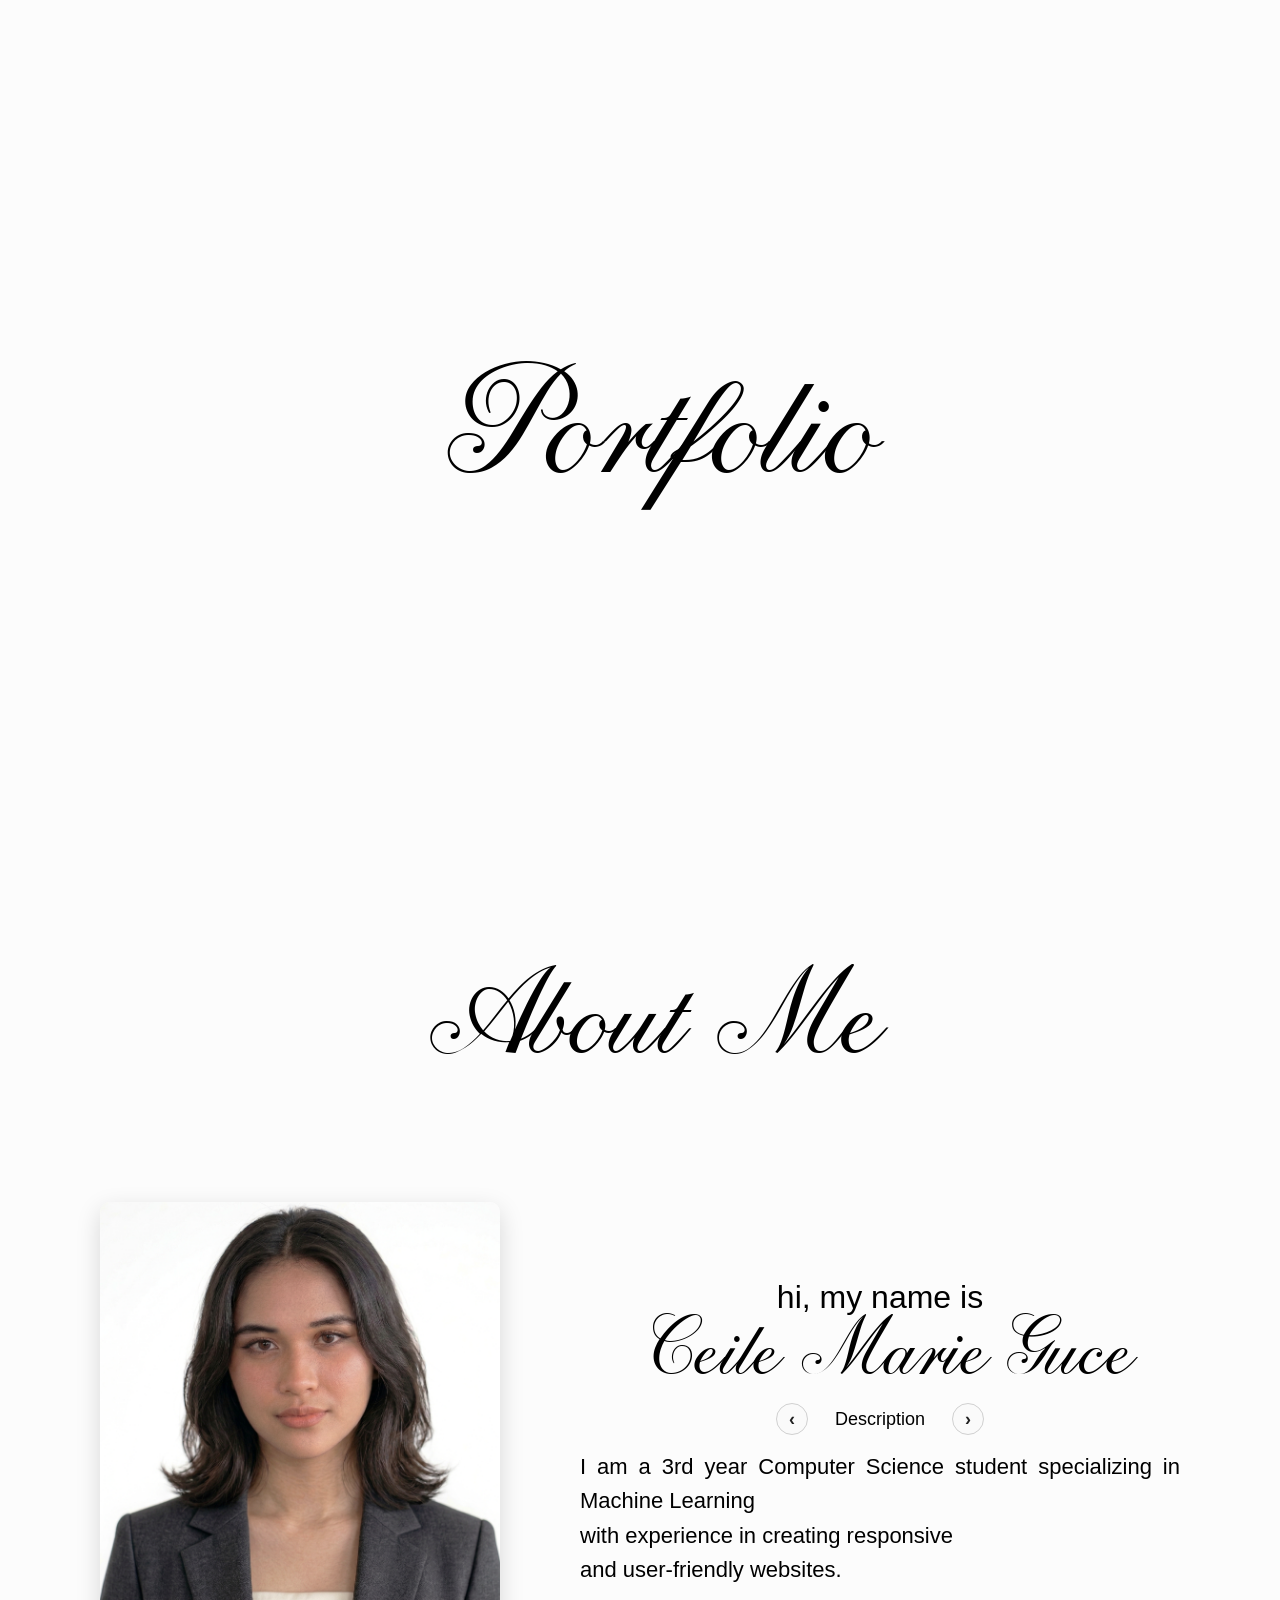
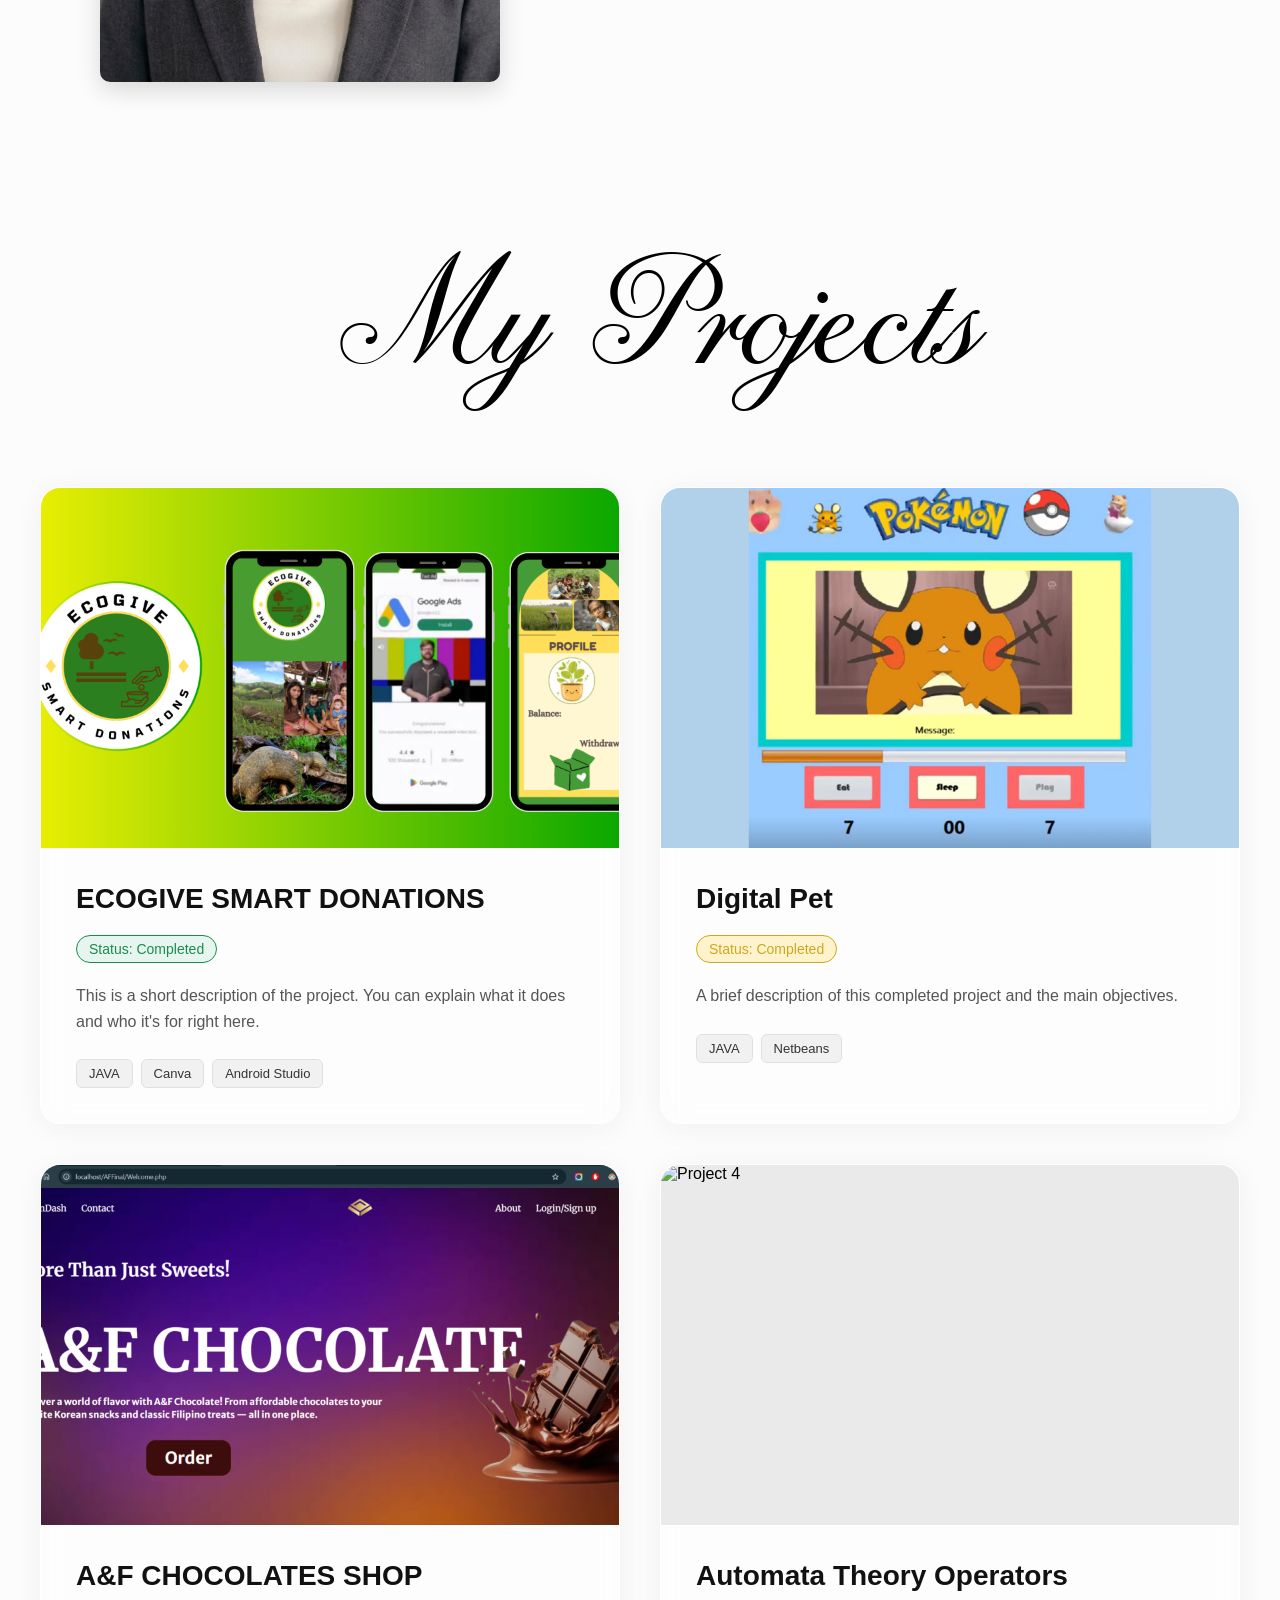
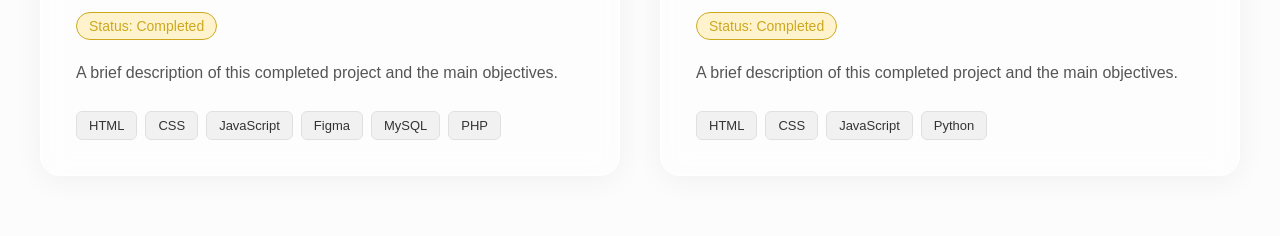
==== portfolio.html @ 6bc77422 "lots of updates" ====
<!DOCTYPE html>
<html lang="en">
<head>
  <meta charset="utf-8" />
  <meta name="viewport" content="width=device-width, initial-scale=1.0"/>
  <title>My Portfolio</title>
  <link rel="stylesheet" href="styles.css">
 <script src="script.js"></script>
</head>
<body>


<section id="introduction" class="introc">
    <h1 class="title">Portfolio</h1>
</section>

<section id="about" class="aboutc">
    <h2 class="boutme">About Me</h2>

    <div class="about-content">
        <div class="about-image">
            <img src="images/ceileg_formaltest.png" alt="Ceile Marie Guce" class="profile-photo">
        </div>
        <div class="about-text-content">
            <div class="name-intro">
                <p>hi, my name is</p>
                <span class="name">Ceile Marie Guce</span>
            </div>

            <div class="moreinfo compact-info">
                <div class="arrow-nav">
                    <button class="arrow-btn prev-btn" id="prev-btn" aria-label="Previous info">‹</button>
                    <span class="tab-name" id="tab-name">Description</span>
                    <button class="arrow-btn next-btn" id="next-btn" aria-label="Next info">›</button>
                </div>
                <div class="dynamic-content">
                    <p id="dynamic-info">I am a 3rd year Computer Science student specializing in Machine Learning<br>with experience in creating responsive<br>and user-friendly websites.</p>
                </div>
            </div>

            <div class="info-content-templates" hidden>
                <div id="description">I am a 3rd year Computer Science student specializing in Machine Learning<br>with experience in creating responsive<br>and user-friendly websites.</div>
                <div id="education">Bachelor of Science in Computer Science specialization in Machine Learning, National University-Lipa (2023-2027)</div>
                <div id="experience">Freelance Web Developer - Built a website for Capstone Project of Grade 12 students (PlastiScan).<br>Social Media Manager, CODECS (2024-2026).<br>BSCS Model, NULipa (2023).<br>Representative, GIP (2025-2026).</div>
                <div id="skills">
                    <div class="skills-container">
                        <div class="skill-item">
                            <img src="programming_logo/html.webp" alt="HTML5" class="skill-logo">
                            <p>HTML5</p>
                        </div>
                        <div class="skill-item">
                            <img src="programming_logo/css.png" alt="CSS3" class="skill-logo">
                            <p>CSS3</p>
                        </div>
                        <div class="skill-item">
                            <img src="programming_logo/javascript.webp" alt="JavaScript" class="skill-logo">
                            <p>JavaScript</p>
                        </div>
                        <div class="skill-item">
                            <img src="programming_logo/python.png" alt="Python" class="skill-logo">
                            <p>Python</p>
                        </div>
                        <div class="skill-item">
                            <img src="programming_logo/google colab.png" alt="Google Colab" class="skill-logo">
                            <p>Google Colab</p>
                        </div>
                        <div class="skill-item">
                            <img src="programming_logo/Figma.png" alt="Figma" class="skill-logo">
                            <p>Figma</p>
                        </div>
                        <div class="skill-item">
                            <img src="programming_logo/mysql.png" alt="SQL" class="skill-logo">
                            <p>SQL</p>
                        </div>
                    </div>
                </div>
                <div id="achievements">Leadership roles in student organizations and academic activities.<br>Selected as BSCS Model, National University Lipa (2023).<br>Contributed to multiple collaborative and client-facing projects.</div>
            </div>
        </div>
    </div>

</section>





<section id="csprj" class="projects">
  <h2 class="prj">My Projects</h2>
  
  <div class="projects-grid">
      <!-- Project 1 -->
      <div class="project-card">
          <div class="project-image-container">
              <!-- Change the src to your actual project image -->
              <img src="images/ecogive.png" alt="Project 1" class="project-img">
          </div>
          <div class="project-details">
              <h3 class="project-title">ECOGIVE SMART DONATIONS</h3>
              <span class="project-status completed">Status: Completed</span>
              <p class="project-desc">This is a short description of the project. You can explain what it does and who it's for right here.</p>
              
              <div class="project-tech">
                  <span class="tech-tag">JAVA</span>
                  <span class="tech-tag">Canva</span>
                  <span class="tech-tag">Android Studio</span>
              </div>
          </div>
      </div>

      <!-- Project 2 -->
      <div class="project-card">
          <div class="project-image-container">
              <img src="images/digitalpet.png" alt="Project 2" class="project-img">
          </div>
          <div class="project-details">
              <h3 class="project-title">Digital Pet</h3>
              <span class="project-status ongoing">Status: Completed</span>
              <p class="project-desc">A brief description of this completed project and the main objectives.</p>
              
              <div class="project-tech">
                  <span class="tech-tag">JAVA</span>
                  <span class="tech-tag">Netbeans</span>
              </div>
          </div>
      </div>

      <!-- Project 3-->
      <div class="project-card">
          <div class="project-image-container">
              <img src="images/a&f.png" alt="Project 3" class="project-img">
          </div>
          <div class="project-details">
              <h3 class="project-title">A&F CHOCOLATES SHOP</h3>
              <span class="project-status ongoing">Status: Completed</span>
              <p class="project-desc">A brief description of this completed project and the main objectives.</p>
              
              <div class="project-tech">
                  <span class="tech-tag">HTML</span>
                  <span class="tech-tag">CSS</span>
                  <span class="tech-tag">JavaScript</span>
                  <span class="tech-tag">Figma</span>
                  <span class="tech-tag">MySQL</span>
                  <span class="tech-tag">PHP</span>
              </div>
          </div>
      </div>

       <!-- Project 4-->
       <div class="project-card">
          <div class="project-image-container">
              <img src="images/automata.png" alt="Project 4" class="project-img">
          </div>
          <div class="project-details">
              <h3 class="project-title">Automata Theory Operators</h3>
              <span class="project-status ongoing">Status: Completed</span>
              <p class="project-desc">A brief description of this completed project and the main objectives.</p>
              
              <div class="project-tech">
                  <span class="tech-tag">HTML</span>
                  <span class="tech-tag">CSS</span>
                  <span class="tech-tag">JavaScript</span>
                  <span class="tech-tag">Python</span>
              </div>
          </div>
      </div>


  </div>
</section>

    




      
  
</body>
</html>
---- styles.css ----
@font-face {
  font-family: 'lt_perfume';
  src: url('./lt_perfume/LTPerfume-2.ttf');
}

@import url('https://fonts.googleapis.com/css2?family=Inter:wght@400;500;600;700&display=swap');

* {
  box-sizing: border-box;
}

body, html {
  overflow-x: hidden !important;
  margin: 0;
  padding: 0;
  font-family: 'Inter', sans-serif;
}

h1.title, .title {
  font-family: 'lt_perfume' !important;
  font-weight: lighter;
  font-size: 150px;
  text-align: center;
  padding: 20px 0;
  margin: 0;
  color: #000;
}

h2.boutme, .boutme {
  font-family: 'lt_perfume' !important;
  font-weight: lighter;
  font-size: 120px;
  text-align: center;
  margin: 0 0 30px 0;
  color: #000;
  width: 100%;
}

p {
  font-family: 'Inter', sans-serif;
  margin: 0;
  display: inline;
  line-height: 1;
  vertical-align: baseline;
}

.name-intro {
  display: flex;
  justify-content: center;
  align-items: center;
  gap: 10px;
  flex-wrap: wrap;
  margin-top: 0;
}

.name-intro p {
  font-size: 32px;
}

.center-name {
  display: flex;
  flex-direction: row;
  justify-content: center;
  align-items: center;
  gap: 15px;
  flex-wrap: wrap;
  width: 100%;
  margin-bottom: 40px;
  margin-top: 0;
  text-align: center;
}

.name {
  font-family: 'lt_perfume' !important;
  font-size: 80px;
  display: inline;
  margin: 0;
  line-height: 1;
  vertical-align: baseline;
}

.description {
  font-family: 'Inter', sans-serif;
  text-align: left;
  margin-top: 18px;
 
}

.description p {
  display: block;
  font-family: 'Inter', sans-serif;
  font-size: 22px;
  line-height: 1.55;
  margin: 0;
  text-align: justify;
}

.dynamic-content {
  margin-top: 15px;
  display: flex;
  justify-content: center;
}

.dynamic-content p, #dynamic-info {
  font-family: 'Inter', sans-serif;
  font-size: 22px !important;
  line-height: 1.55;
  margin: 0;
  color: #000;
  text-align: justify;
  max-width: 100%;
}

a, span {
  font-family: 'Inter', sans-serif;
}

.introc {
  background: #fcfcfc;
  width: 100%;
  min-height: 100vh;
  display: flex;
  align-items: center;
  justify-content: center;
}

.aboutc {
  background: #fcfcfc;
  width: 100%;
  min-height: 60vh;
  padding: 60px 20px;
  display: flex;
  flex-direction: column;
  align-items: center;
  justify-content: center;
}

.about-content {
  display: flex;
  gap: 80px; 
  align-items: center; /* Ensures the picture and the text are vertically centered relative to each other */
  width: 100%;
  max-width: 1200px;
  margin: 0 auto;
  justify-content: center;
  padding: 40px 30px;
  flex-wrap: wrap; /* Allows wrapping on smaller screens so it doesn't force a giant zoom */
}

.about-text-content {
  flex: 1;
  max-width: 600px;
  display: flex;
  flex-direction: column;
  justify-content: center;
}

.about-image {
  flex: 0 0 auto;
}

.profile-photo {
  width: 400px;
  height: 480px;
  border-radius: 10px;
  object-fit: cover;
  box-shadow: 0 8px 25px rgba(0, 0, 0, 0.15);
  margin-top: 20px; /* Adjust spacing to keep it balanced */
}

.projects {
  background: #fcfcfc;
  width: 100%;
  min-height: 60vh;
  padding: 60px 40px;
  display: flex;
  flex-direction: column;
  align-items: center;
  justify-content: flex-start;
}

.prj {
  font-family: 'lt_perfume' !important;
  font-weight: lighter;
  font-size: 150px; /* Scaled down the giant title */
  text-align: center; /* keep headings consistent across sections */
  margin: 0 0 50px 0;
  color: #000;
  width: 100%;
}


/* Projects Grid and Cards */
.projects-grid {
  display: flex;
  flex-wrap: wrap;
  gap: 40px;
  justify-content: center;
  width: 100%;
  max-width: 1400px; /* Made the parent container wider */
}

.project-card {
  background: rgba(255, 255, 255, 0.4);
  backdrop-filter: blur(14px);
  -webkit-backdrop-filter: blur(14px);
  border: 1px solid rgba(255, 255, 255, 0.7);
  box-shadow: 0 4px 30px rgba(0, 0, 0, 0.05);
  border-radius: 20px;
  width: calc(50% - 20px);
  min-width: 450px; /* Forces cards to be significantly wide */
  display: flex;
  flex-direction: column;
  overflow: hidden;
  transition: transform 0.3s ease, box-shadow 0.3s ease;
}

.project-card:hover {
  transform: translateY(-5px);
  box-shadow: 0 10px 40px rgba(0, 0, 0, 0.1);
}

.project-image-container {
  width: 100%;
  height: 360px; /* Made the picture height significantly taller */
  background: #eaeaea; /* fallback color if no image */
  overflow: hidden;
}

.project-img {
  width: 100%;
  height: 100%;
  object-fit: cover;
  transition: transform 0.4s ease;
}

.project-card:hover .project-img {
  transform: scale(1.05);
}

.project-details {
  padding: 35px 35px; /* Added more padding to make the bottom half larger too */
  display: flex;
  flex-direction: column;
  gap: 20px; /* Increased the gap so content isn't squished */
}

.project-title {
  font-family: 'Inter', sans-serif;
  font-size: 28px;
  font-weight: 600;
  margin: 0;
  color: #111;
}

.project-status {
  font-family: 'Inter', sans-serif;
  font-size: 14px;
  font-weight: 500;
  padding: 5px 12px;
  border-radius: 20px;
  display: inline-block;
  width: max-content;
}

.project-status.completed {
  background-color: #e6f6ee;
  color: #1b8a4f;
  border: 1px solid #1b8a4f;
}

.project-status.ongoing {
  background-color: #fff3cd;
  color: #cda81f;
  border: 1px solid #cda81f;
}

.project-desc {
  font-family: 'Inter', sans-serif;
  font-size: 16px;
  line-height: 1.6;
  color: #555;
  margin: 0;
  text-align: left;
}

.project-tech {
  display: flex;
  flex-wrap: wrap;
  gap: 8px;
  margin-top: 5px;
}

.tech-tag {
  background: #f1f1f1;
  color: #333;
  font-family: 'Inter', sans-serif;
  font-size: 13px;
  padding: 6px 12px;
  border-radius: 6px;
  border: 1px solid #e0e0e0;
}

.moreinfo {
  font-family: 'Inter', sans-serif;
  width: 100%;
  padding: 60px 40px;
  background: #fcfcfc;
  display: block;
}

.compact-info {
  width: 100%;
  max-width: 100%;
  margin: 0;
  padding: 0;
  order: 1;
}

.info-buttons {
  display: none;
}

.arrow-nav {
  display: flex;
  align-items: center;
  justify-content: center;
  gap: 16px;
  margin-bottom: 15px;
  margin-top: 0;
}

.arrow-btn {
  width: 32px;
  height: 32px;
  border-radius: 50%;
  border: 1px solid #d0d0d0;
  background: #fafafa;
  color: #222;
  font-family: 'Inter', sans-serif;
  font-size: 18px;
  font-weight: 600;
  cursor: pointer;
  transition: all 0.2s ease;
  display: flex;
  align-items: center;
  justify-content: center;
}

.arrow-btn:hover {
  background: #f2f2f2;
  border-color: #999;
}

.arrow-btn.prev-btn {
  margin-right: 6px;
}

.arrow-btn.next-btn {
  margin-left: 6px;
}

.tab-name {
  font-family: 'Inter', sans-serif;
  font-size: 18px;
  color: #000;
  font-weight: 400;
  text-transform: capitalize;
  min-width: 100px;
  text-align: center;
}

.info-btn {
  display: none;
}

.info-panels {
  min-height: 0;
}

.info-panel {
  display: none;
}

.info-panel.active {
  display: block;
}

.info-panel p {
  display: none;
}

.moreinfo h4 {
  font-family: 'lt_perfume' !important;
  font-size: 80px;
  font-weight: lighter;
  color: #000;
  margin: 30px 0 15px 0;
}

.moreinfo p {
  font-family: 'Inter', sans-serif;
  font-size: 18px;
  color: #000;
  line-height: 1.6;
  margin: 10px 0;
  text-align: center;
}

.skills-container {
  display: flex;
  flex-direction: row;
  flex-wrap: wrap;
  gap: 20px;
  margin: 15px 0;
  align-items: center;
  justify-content: center;
}

.skill-item {
  display: flex;
  flex-direction: column;
  align-items: center;
  text-align: center;
  padding: 12px 10px;
  background: transparent;
  border-radius: 12px;
  transition: all 0.3s ease;
  flex-shrink: 0;
  min-width: 90px;
}

.skill-item:hover {
  transform: scale(1.1);
}

.skill-logo {
  width: 60px;
  height: 60px;
  object-fit: contain;
  margin-bottom: 6px;
  filter: drop-shadow(0 2px 4px rgba(0, 0, 0, 0.1));
}

.skill-item p {
  font-family: 'Inter', sans-serif;
  font-size: 12px;
  color: #333;
  margin: 0;
  font-weight: 500;
}

.experience-container {
  display: flex;
  flex-direction: column;
  gap: 20px;
  margin: 30px 0 60px 0;
}

.experience-item {
  padding: 20px;
  background: #FAFAFA;
  border-left: 4px solid #333;
  border-radius: 4px;
  transition: all 0.3s ease;
}

.experience-item:hover {
  box-shadow: 0 4px 12px rgba(0, 0, 0, 0.1);
  transform: translateX(5px);
}

.experience-item p {
  font-family: 'Inter', sans-serif;
  font-size: 16px;
  color: #333;
  margin: 5px 0;
  line-height: 1.5;
}

.experience-item p:first-child {
  font-weight: 600;
  font-size: 18px;
  margin-bottom: 5px;
}

.experience-item p:last-child {
  font-size: 14px;
  color: #666;
}

@media (max-width: 1024px) {
  .about-content {
    gap: 60px;
    padding-left: 0;
    justify-content: center;
  }

  .profile-photo {
    width: 320px;
    height: 390px;
    transform: none;
  }
}

@media (max-width: 768px) {
  .about-content {
    flex-direction: column;
    align-items: center;
    text-align: center;
  }

  .name-intro {
    justify-content: center;
  }

  .info-buttons {
    justify-content: center;
  }

  .description {
    text-align: center;
  }

  .compact-info {
    margin-top: 28px;
    max-width: 100%;
  }

  .info-btn {
    font-size: 12px;
    padding: 6px 12px;
  }
}
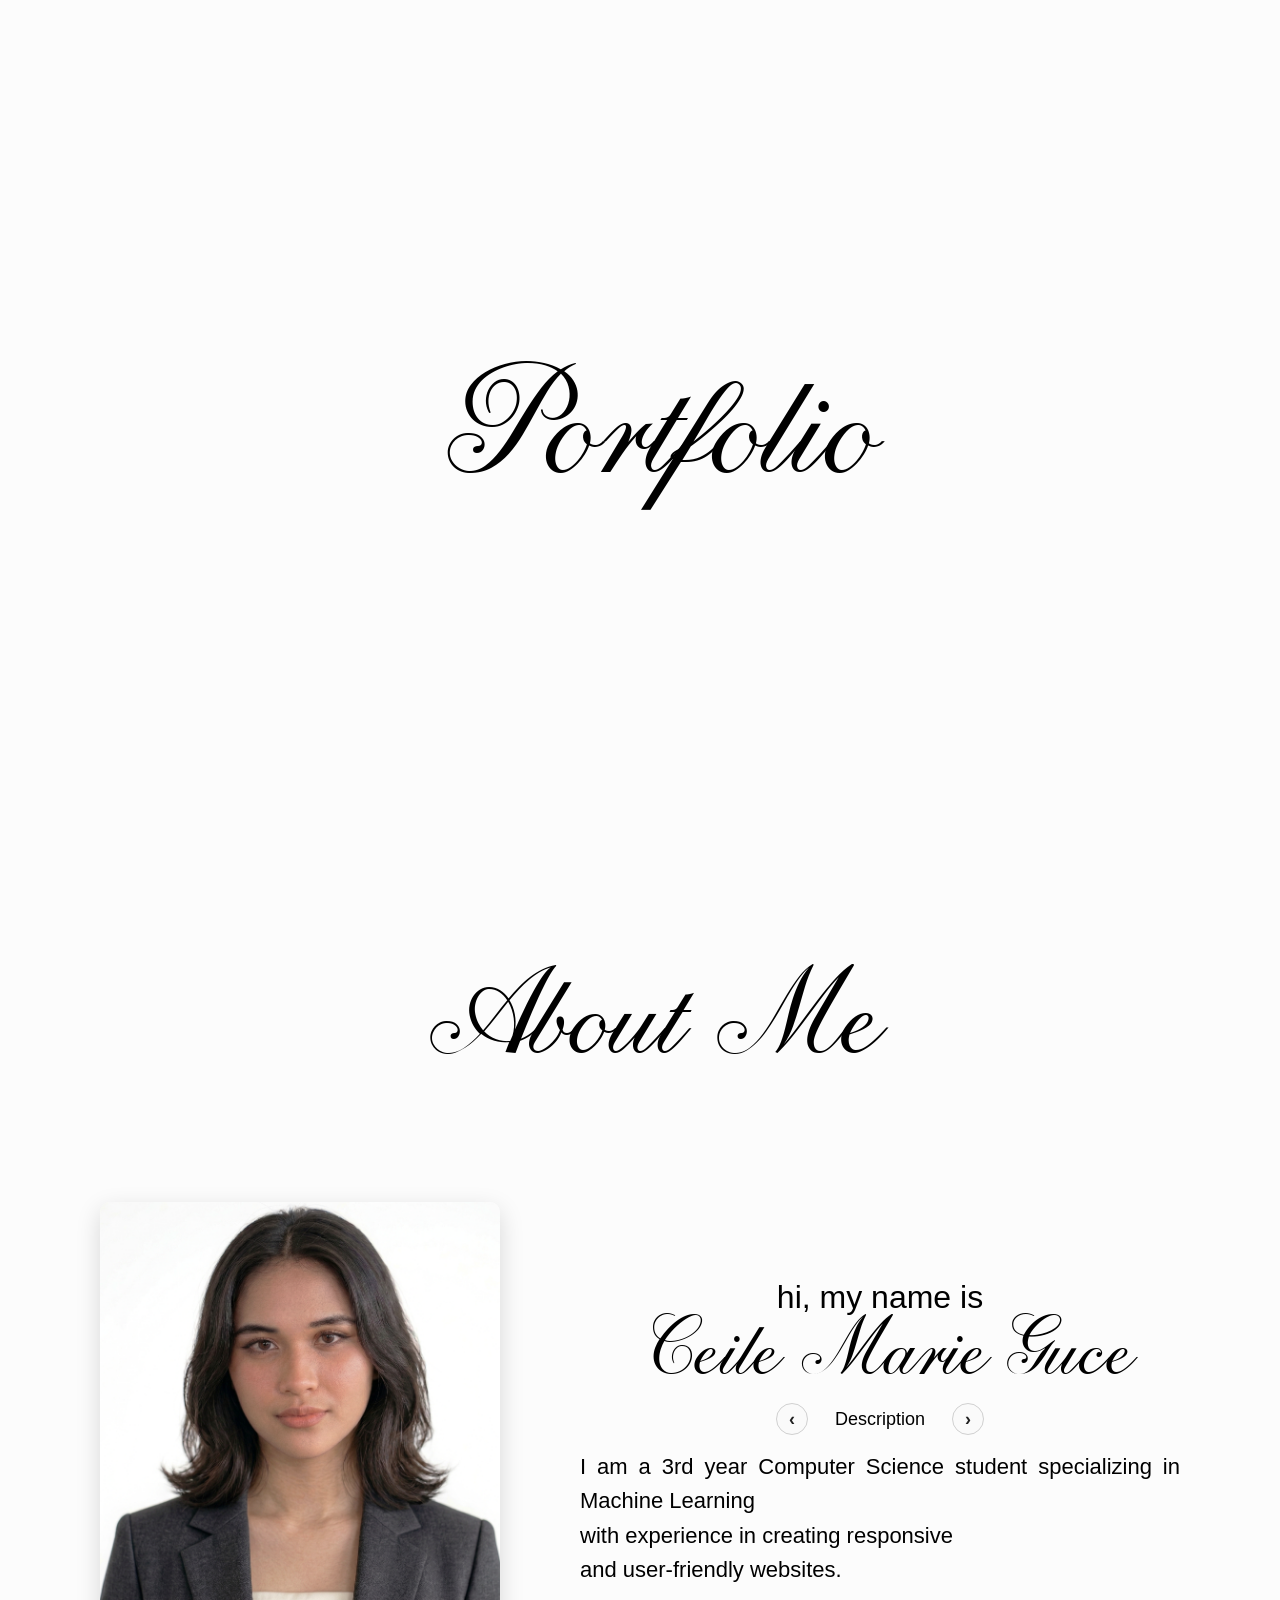
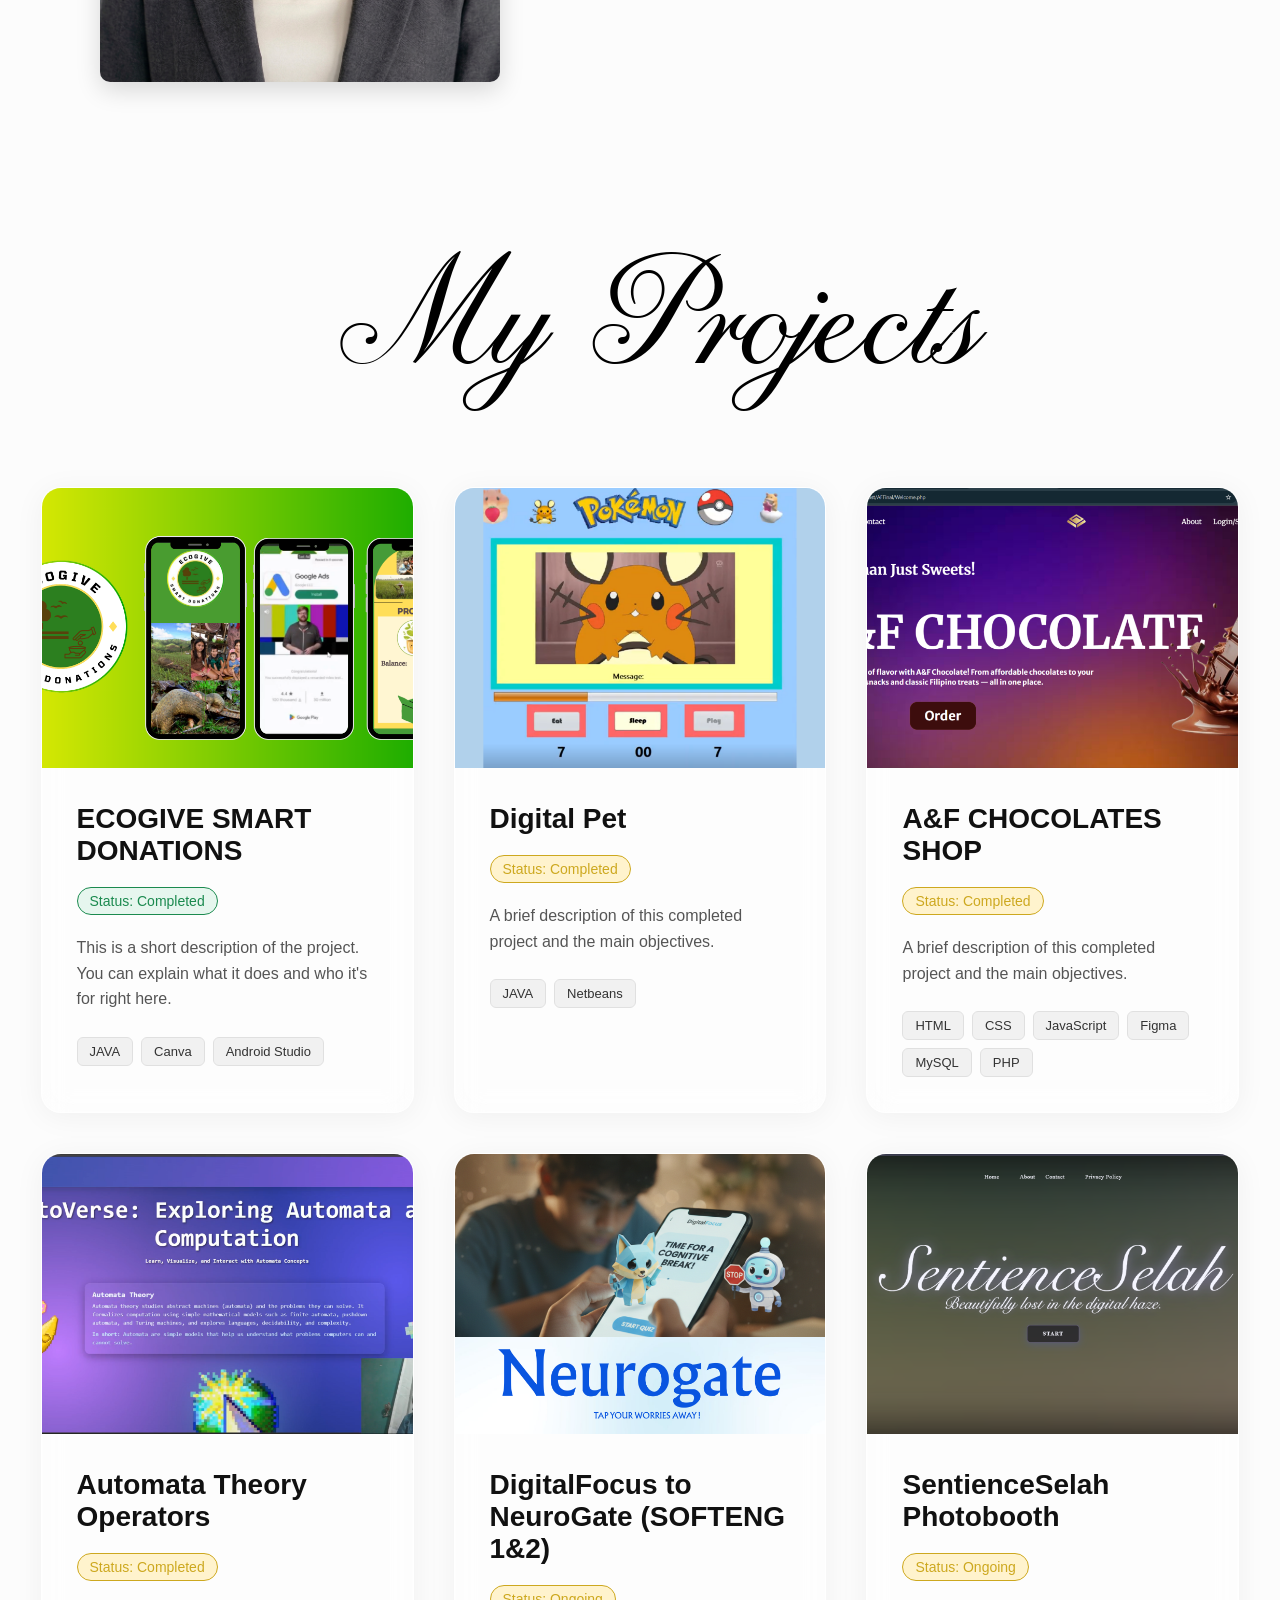
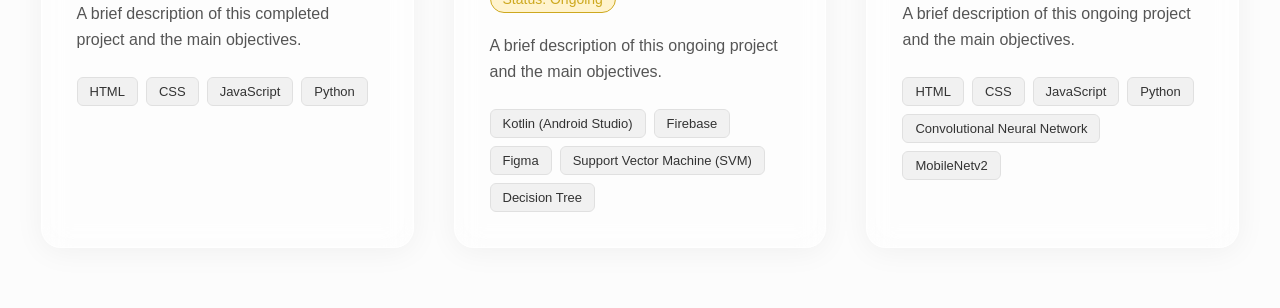
==== commit 90369c98: "updates - project section" ====
--- a/portfolio.html
+++ b/portfolio.html
@@ -84,7 +84,7 @@
 
 
 
-
+<!---Projects Section -->
 <section id="csprj" class="projects">
   <h2 class="prj">My Projects</h2>
   
@@ -165,6 +165,47 @@
           </div>
       </div>
 
+        <!-- Project 5-->
+       <div class="project-card">
+          <div class="project-image-container">
+              <img src="images/Neurogate .png" alt="Project 5" class="project-img">
+          </div>
+          <div class="project-details">
+              <h3 class="project-title">DigitalFocus to NeuroGate (SOFTENG 1&2)</h3>
+              <span class="project-status ongoing">Status: Ongoing</span>
+              <p class="project-desc">A brief description of this ongoing project and the main objectives.</p>
+              
+              <div class="project-tech">
+                  <span class="tech-tag">Kotlin (Android Studio)</span>
+                  <span class="tech-tag">Firebase</span>
+                  <span class="tech-tag">Figma</span>
+                  <span class="tech-tag">Support Vector Machine (SVM)</span>
+                  <span class="tech-tag">Decision Tree</span>
+              </div>
+          </div>
+      </div>
+       
+        <!-- Project 6-->
+       <div class="project-card">
+          <div class="project-image-container">
+              <img src="images/sentience.png" alt="Project 6" class="project-img">
+          </div>
+          <div class="project-details">
+              <h3 class="project-title">SentienceSelah Photobooth</h3>
+              <span class="project-status ongoing">Status: Ongoing</span>
+              <p class="project-desc">A brief description of this ongoing project and the main objectives.</p>
+              
+              <div class="project-tech">
+                  <span class="tech-tag">HTML</span>
+                  <span class="tech-tag">CSS</span>
+                  <span class="tech-tag">JavaScript</span>
+                  <span class="tech-tag">Python</span>
+                  <span class="tech-tag">Convolutional Neural Network</span>
+                  <span class="tech-tag">MobileNetv2</span>
+              </div>
+          </div>
+      </div>
+
 
   </div>
 </section>
--- a/styles.css
+++ b/styles.css
@@ -207,8 +207,9 @@
   border: 1px solid rgba(255, 255, 255, 0.7);
   box-shadow: 0 4px 30px rgba(0, 0, 0, 0.05);
   border-radius: 20px;
-  width: calc(50% - 20px);
-  min-width: 450px; /* Forces cards to be significantly wide */
+  width: calc(33.333% - 27px);
+  min-width: 320px;
+  min-height: 550px;
   display: flex;
   flex-direction: column;
   overflow: hidden;
@@ -222,8 +223,8 @@
 
 .project-image-container {
   width: 100%;
-  height: 360px; /* Made the picture height significantly taller */
-  background: #eaeaea; /* fallback color if no image */
+  height: 280px; 
+  background: #eaeaea; 
   overflow: hidden;
 }
 
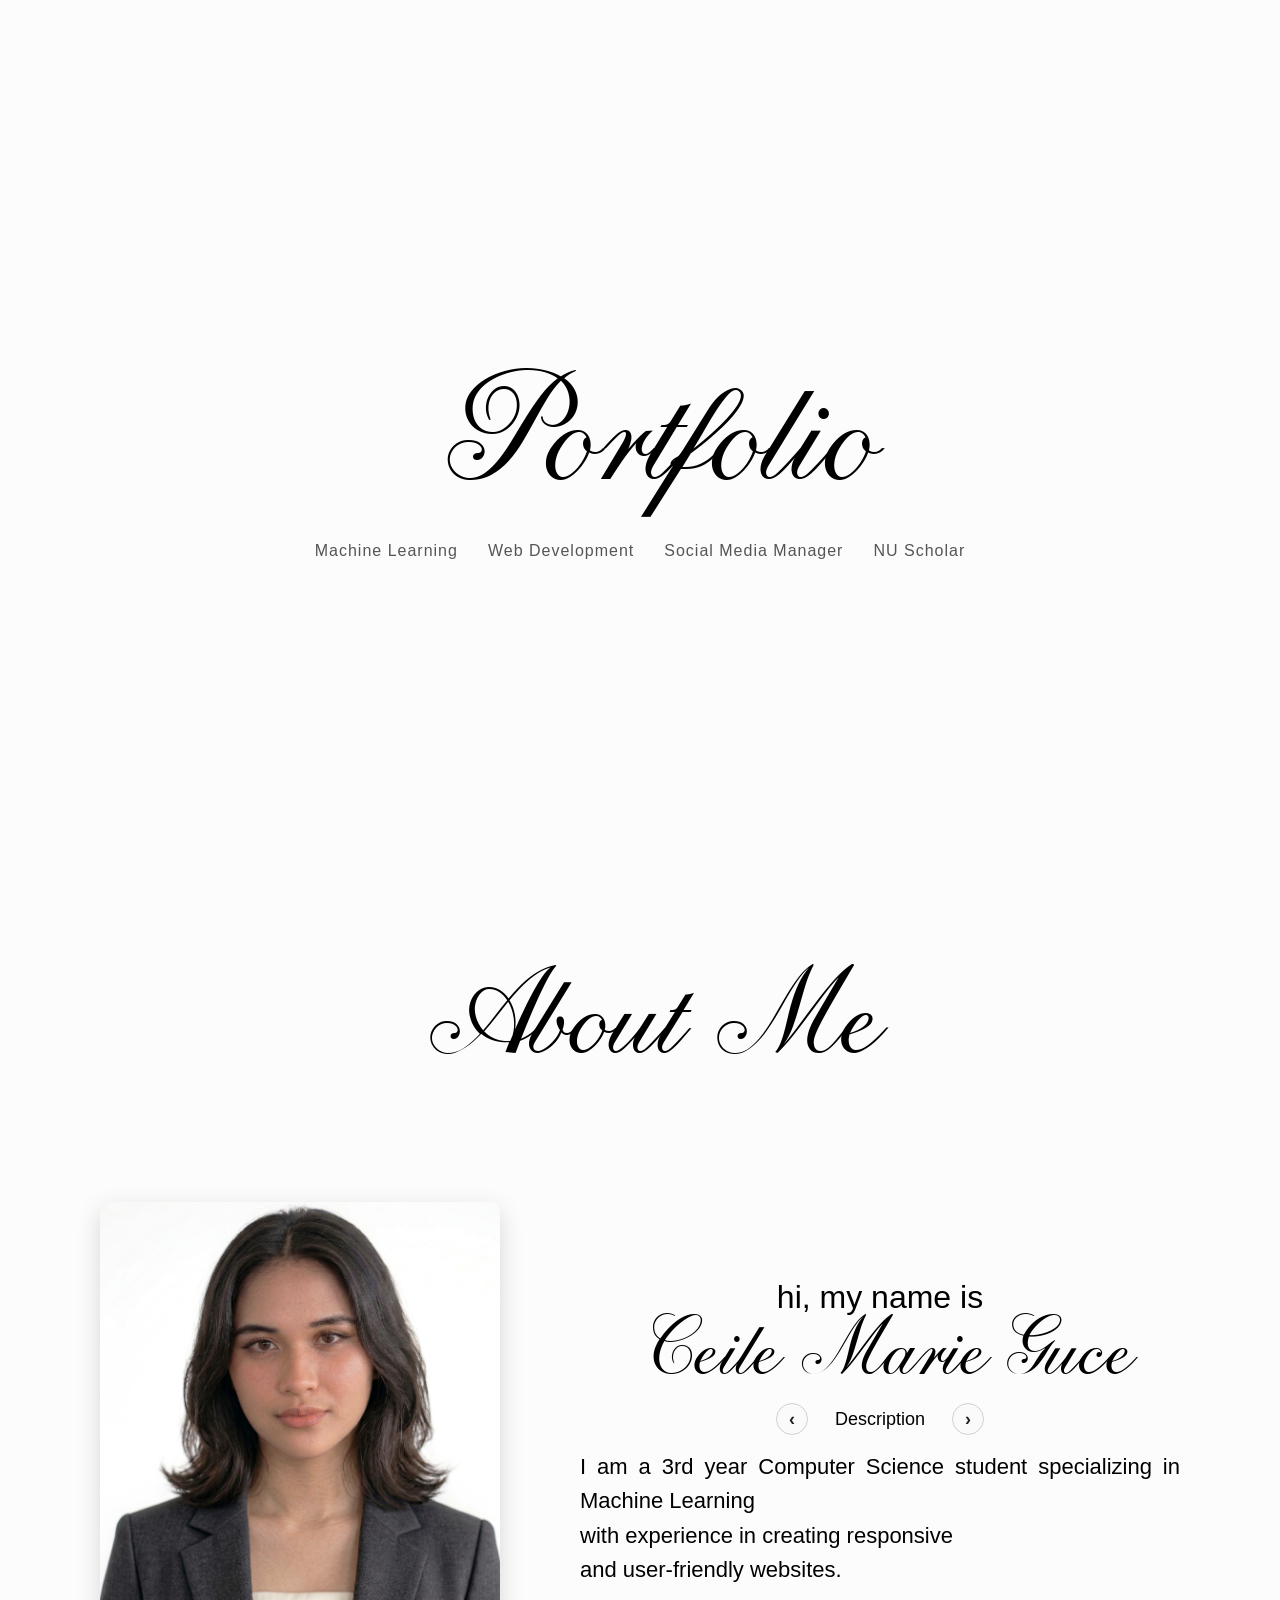
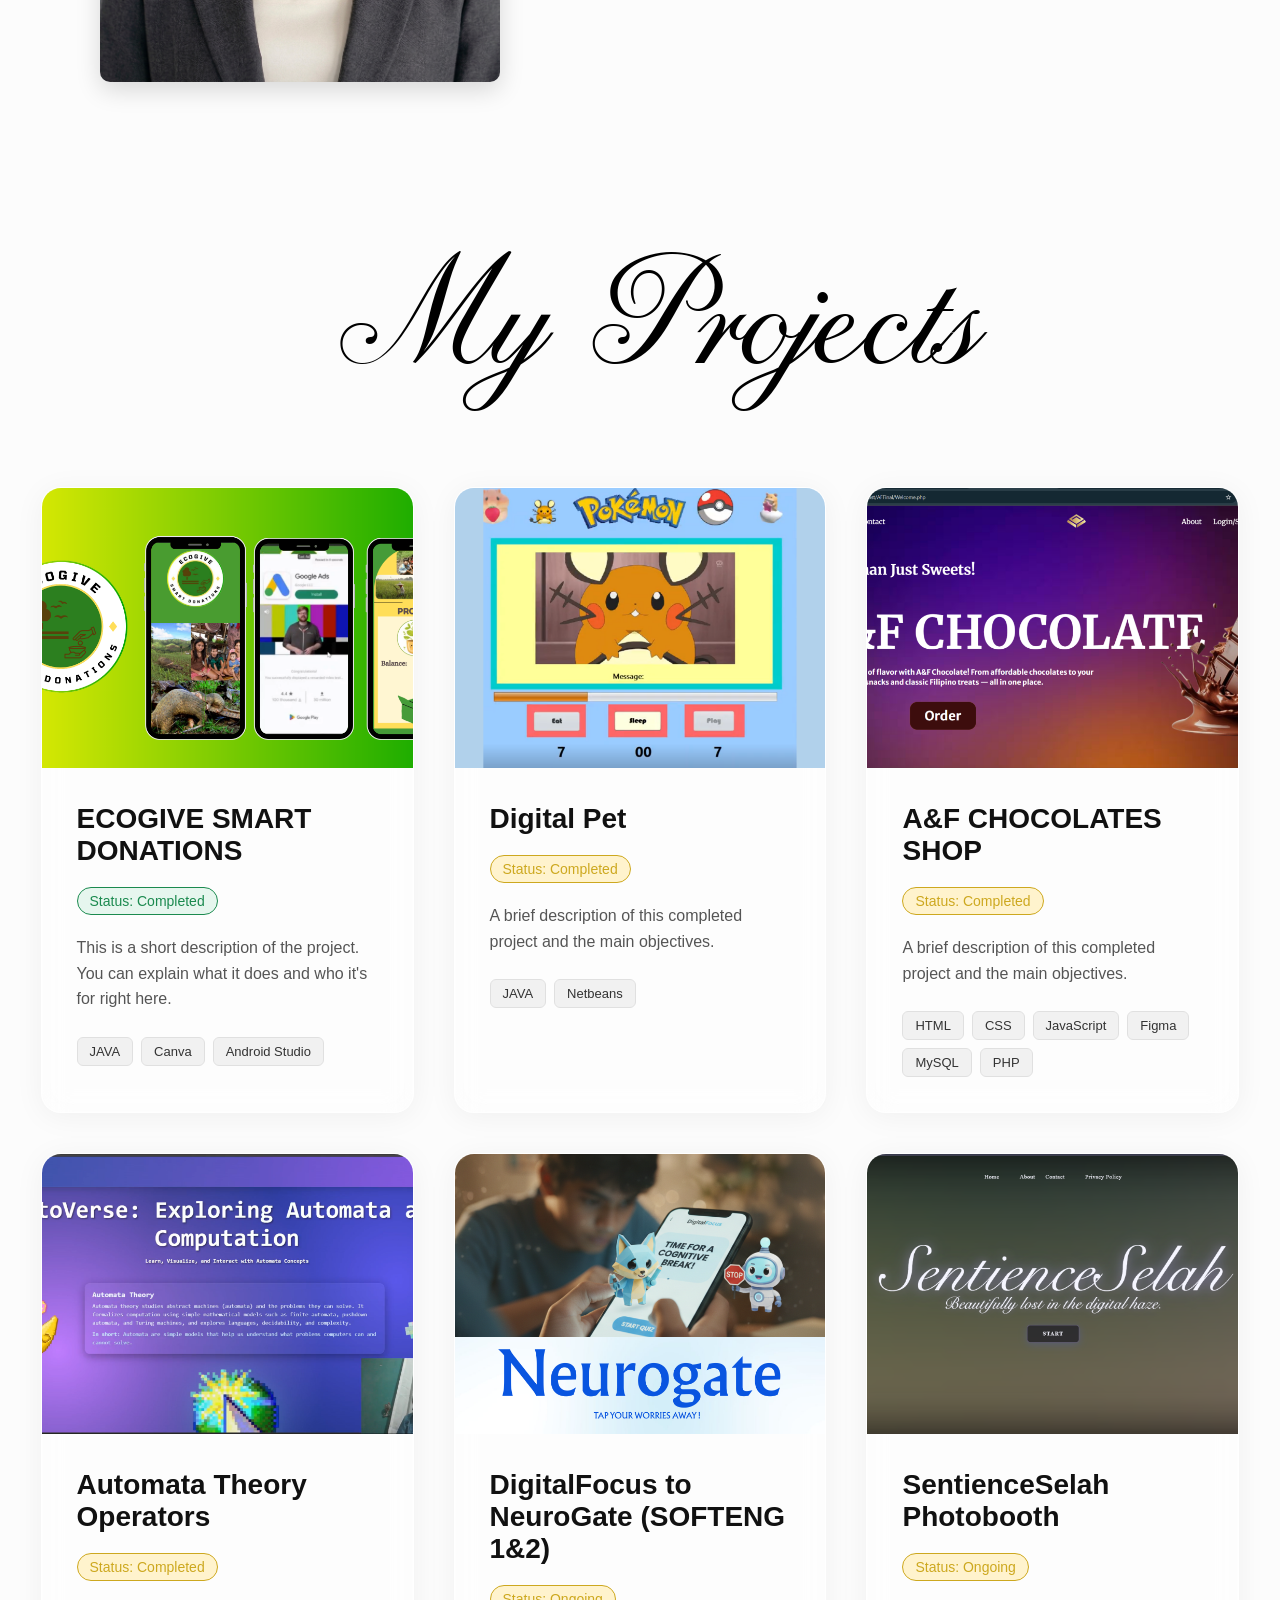
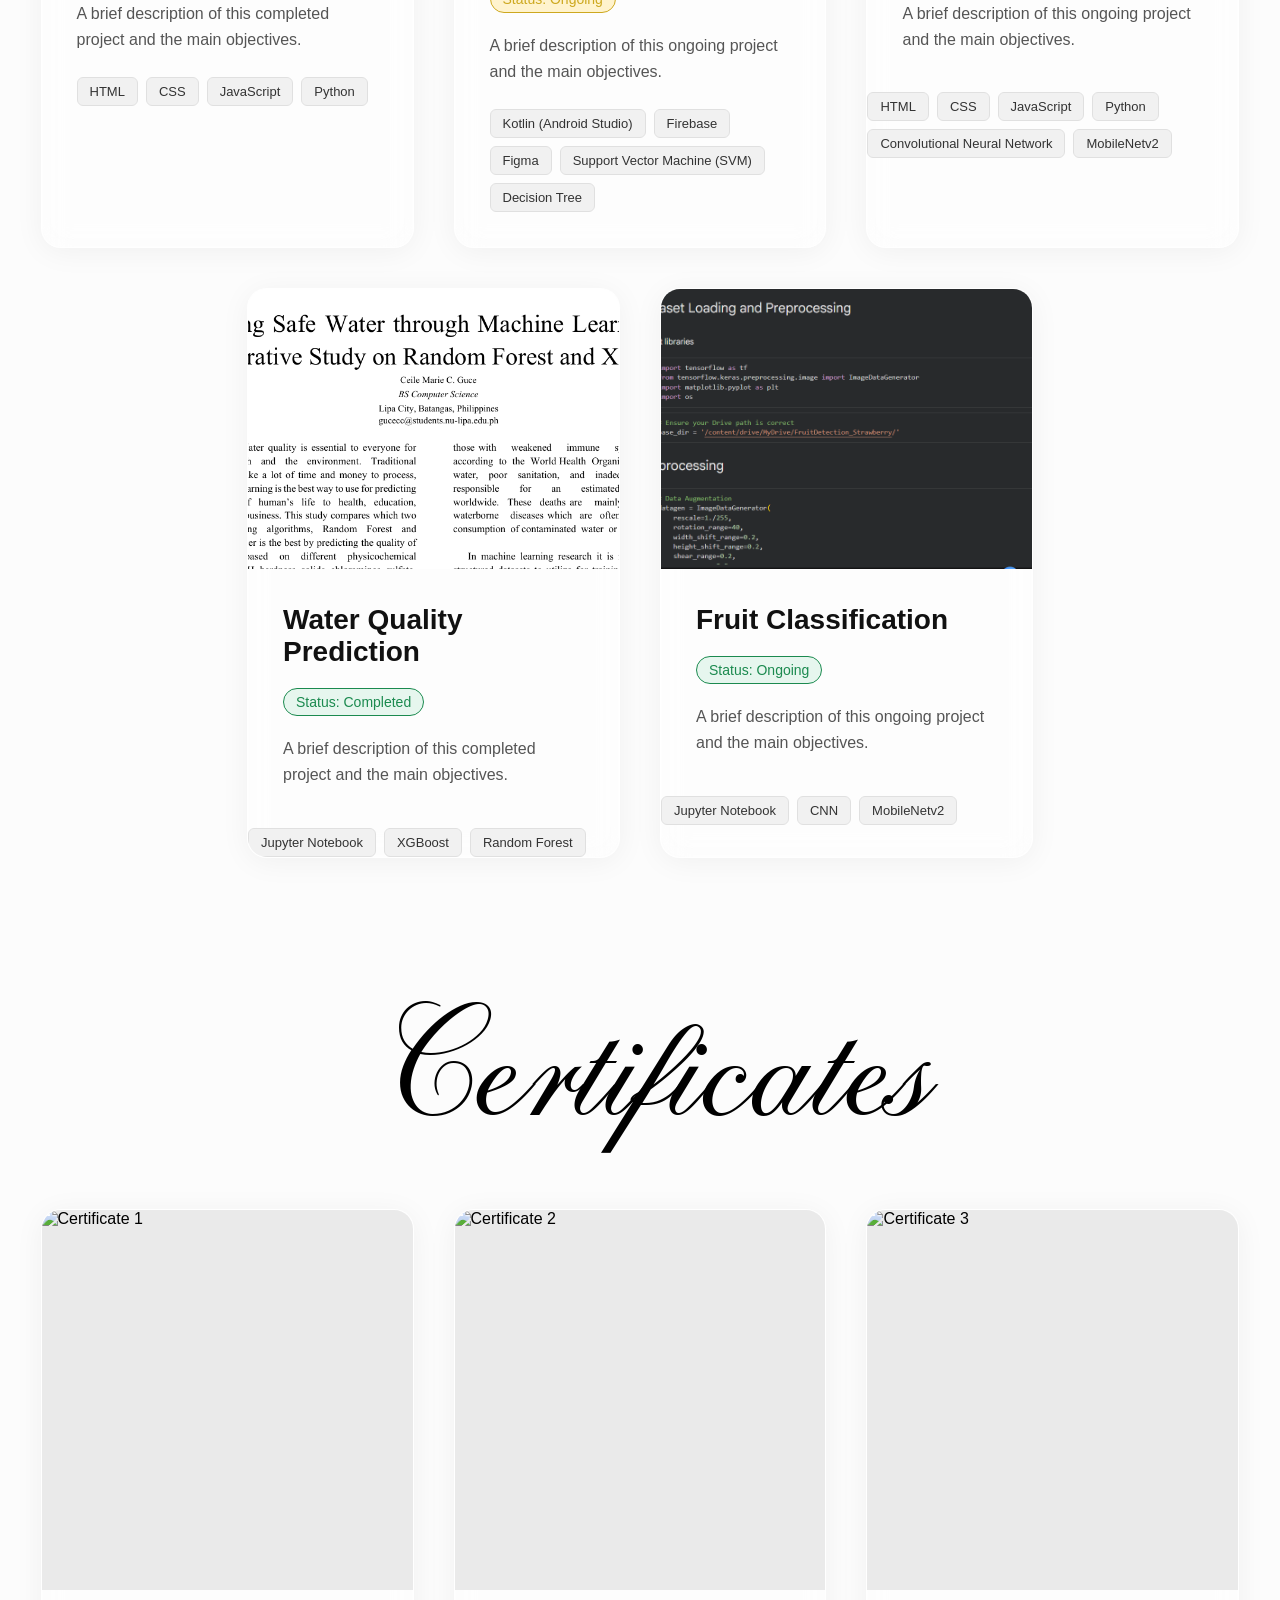
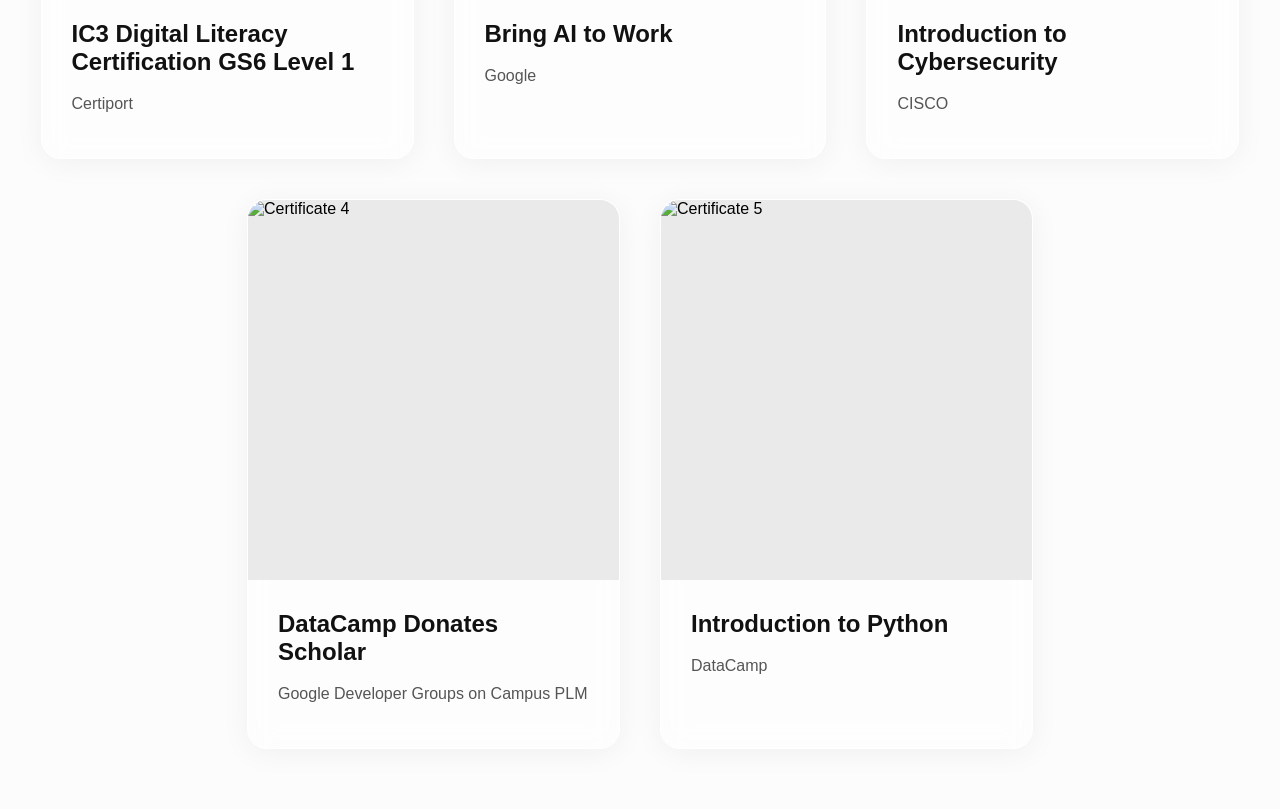
==== commit c791c99d: "- updates - certificate section - enhancements" ====
--- a/portfolio.html
+++ b/portfolio.html
@@ -3,15 +3,23 @@
 <head>
   <meta charset="utf-8" />
   <meta name="viewport" content="width=device-width, initial-scale=1.0"/>
-  <title>My Portfolio</title>
-  <link rel="stylesheet" href="styles.css">
+  <title>Ceile Guce | Portfolio</title>
+  <link rel="stylesheet" href="styles.css?v=2">
  <script src="script.js"></script>
 </head>
 <body>
 
 
 <section id="introduction" class="introc">
-    <h1 class="title">Portfolio</h1>
+    <div class="intro-container">
+        <h1 class="title">Portfolio</h1>
+        <div class="credits-container">
+            <span class="credit-item">Machine Learning</span>
+            <span class="credit-item">Web Development</span>
+            <span class="credit-item">Social Media Manager</span>
+            <span class="credit-item">NU Scholar</span>
+        </div>
+    </div>
 </section>
 
 <section id="about" class="aboutc">
@@ -90,7 +98,7 @@
   
   <div class="projects-grid">
       <!-- Project 1 -->
-      <div class="project-card">
+      <a href="https://github.com/Ceilemarie/ECOGIVE" target="_blank" rel="noopener noreferrer" class="project-card">
           <div class="project-image-container">
               <!-- Change the src to your actual project image -->
               <img src="images/ecogive.png" alt="Project 1" class="project-img">
@@ -106,10 +114,10 @@
                   <span class="tech-tag">Android Studio</span>
               </div>
           </div>
-      </div>
+      </a>
 
       <!-- Project 2 -->
-      <div class="project-card">
+      <a href="https://github.com/Ceilemarie/DigitalPet" target="_blank" rel="noopener noreferrer" class="project-card">
           <div class="project-image-container">
               <img src="images/digitalpet.png" alt="Project 2" class="project-img">
           </div>
@@ -123,10 +131,10 @@
                   <span class="tech-tag">Netbeans</span>
               </div>
           </div>
-      </div>
+      </a>
 
       <!-- Project 3-->
-      <div class="project-card">
+      <a href="https://github.com/Ceilemarie/A-F" target="_blank" rel="noopener noreferrer" class="project-card">
           <div class="project-image-container">
               <img src="images/a&f.png" alt="Project 3" class="project-img">
           </div>
@@ -144,10 +152,10 @@
                   <span class="tech-tag">PHP</span>
               </div>
           </div>
-      </div>
+      </a>
 
        <!-- Project 4-->
-       <div class="project-card">
+       <a href="https://github.com/Ceilemarie/AUTOMATA-THEORY-OPERATORS" target="_blank" rel="noopener noreferrer" class="project-card">
           <div class="project-image-container">
               <img src="images/automata.png" alt="Project 4" class="project-img">
           </div>
@@ -163,10 +171,10 @@
                   <span class="tech-tag">Python</span>
               </div>
           </div>
-      </div>
+      </a>
 
         <!-- Project 5-->
-       <div class="project-card">
+       <a href="https://github.com/your-username/neurogate-repo" target="_blank" rel="noopener noreferrer" class="project-card">
           <div class="project-image-container">
               <img src="images/Neurogate .png" alt="Project 5" class="project-img">
           </div>
@@ -183,10 +191,10 @@
                   <span class="tech-tag">Decision Tree</span>
               </div>
           </div>
-      </div>
+      </a>
        
         <!-- Project 6-->
-       <div class="project-card">
+       <a href="https://github.com/your-username/sentience-repo" target="_blank" rel="noopener noreferrer" class="project-card">
           <div class="project-image-container">
               <img src="images/sentience.png" alt="Project 6" class="project-img">
           </div>
@@ -194,7 +202,7 @@
               <h3 class="project-title">SentienceSelah Photobooth</h3>
               <span class="project-status ongoing">Status: Ongoing</span>
               <p class="project-desc">A brief description of this ongoing project and the main objectives.</p>
-              
+            </div>
               <div class="project-tech">
                   <span class="tech-tag">HTML</span>
                   <span class="tech-tag">CSS</span>
@@ -203,19 +211,113 @@
                   <span class="tech-tag">Convolutional Neural Network</span>
                   <span class="tech-tag">MobileNetv2</span>
               </div>
-          </div>
-      </div>
+
+
+               <!-- Project 7-->
+       <a href="https://github.com/Ceilemarie/Water_Quality_Prediction-Using-XGBoost-Random-Forest" target="_blank" rel="noopener noreferrer" class="project-card">
+          <div class="project-image-container">
+              <img src="images/water.png" alt="Project 7" class="project-img">
+          </div>
+          <div class="project-details">
+              <h3 class="project-title">Water Quality Prediction</h3>
+              <span class="project-status completed">Status: Completed</span>
+              <p class="project-desc">A brief description of this completed project and the main objectives.</p>
+            </div>
+              <div class="project-tech">
+                  <span class="tech-tag">Jupyter Notebook</span>
+                  <span class="tech-tag">XGBoost</span>
+                  <span class="tech-tag">Random Forest  </span>
+    
+              </div>
+
+
+                  <!-- Project 8-->
+       <a href="https://github.com/Ceilemarie/Water_Quality_Prediction-Using-XGBoost-Random-Forest" target="_blank" rel="noopener noreferrer" class="project-card">
+          <div class="project-image-container">
+              <img src="images/fruit.png" alt="Project 8" class="project-img">
+          </div>
+          <div class="project-details">
+              <h3 class="project-title">Fruit Classification</h3>
+              <span class="project-status completed">Status: Ongoing</span>
+              <p class="project-desc">A brief description of this ongoing project and the main objectives.</p>
+            </div>
+              <div class="project-tech">
+                  <span class="tech-tag">Jupyter Notebook</span>
+                  <span class="tech-tag">CNN</span>
+                  <span class="tech-tag">MobileNetv2</span>
+    
+              </div>
+         
+      </a>
 
 
   </div>
 </section>
 
-    
-
-
-
-
-      
-  
+ <section id="Certs" class="ctrs">
+    <h1 class="title">Certificates</h1>
+    <div class="certs-grid">
+        <!-- Certificate 1 -->
+        <div class="cert-card" onclick="openCertModal(this)">
+            <div class="cert-image-container">
+                <img src="PORTFOLIO PREVIEW ONLY - CEILE MARIE GUCE/1.PNG" alt="Certificate 1" class="cert-img">
+            </div>
+            <div class="cert-details">
+                <h3 class="cert-title"> IC3 Digital Literacy Certification GS6 Level 1</h3>
+                <p class="cert-desc">Certiport</p>
+            </div>
+        </div>
+        <!-- Certificate 2 -->
+        <div class="cert-card" onclick="openCertModal(this)">
+            <div class="cert-image-container">
+                <img src="PORTFOLIO PREVIEW ONLY - CEILE MARIE GUCE/2.PNG" alt="Certificate 2" class="cert-img">
+            </div>
+            <div class="cert-details">
+                <h3 class="cert-title">Bring AI to Work</h3>
+                <p class="cert-desc">Google</p>
+            </div>
+        </div>
+        <!-- Certificate 3 -->
+        <div class="cert-card" onclick="openCertModal(this)">
+            <div class="cert-image-container">
+                <img src="PORTFOLIO PREVIEW ONLY - CEILE MARIE GUCE/3.PNG" alt="Certificate 3" class="cert-img">
+            </div>
+            <div class="cert-details">
+                <h3 class="cert-title">Introduction to Cybersecurity</h3>
+                <p class="cert-desc">CISCO</p>
+            </div>
+        </div>
+
+         <!-- Certificate 4 -->
+        <div class="cert-card" onclick="openCertModal(this)">
+            <div class="cert-image-container">
+                <img src="PORTFOLIO PREVIEW ONLY - CEILE MARIE GUCE/4.PNG" alt="Certificate 4" class="cert-img">
+            </div>
+            <div class="cert-details">
+                <h3 class="cert-title">DataCamp Donates Scholar</h3>
+                <p class="cert-desc">Google Developer Groups on Campus PLM</p>
+            </div>
+        </div>
+
+          <!-- Certificate 5 -->
+        <div class="cert-card" onclick="openCertModal(this)">
+            <div class="cert-image-container">
+                <img src="PORTFOLIO PREVIEW ONLY - CEILE MARIE GUCE/5.PNG" alt="Certificate 5" class="cert-img">
+            </div>
+            <div class="cert-details">
+                <h3 class="cert-title">Introduction to Python</h3>
+                <p class="cert-desc">DataCamp</p>
+            </div>
+        </div>
+    </div>
+</section>
+
+<!-- Certificate Modal -->
+<div id="certModal" class="modal" onclick="closeCertModal(event)">
+    <span class="close" onclick="closeCertModal(event)">&times;</span>
+    <img class="modal-content" id="img01" oncontextmenu="return false;">
+    <div id="caption"></div>
+</div>
+
 </body>
 </html>
--- a/styles.css
+++ b/styles.css
@@ -4,6 +4,7 @@
 }
 
 @import url('https://fonts.googleapis.com/css2?family=Inter:wght@400;500;600;700&display=swap');
+@import url('https://fonts.googleapis.com/css2?family=Poppins:wght@400;500;600&display=swap');
 
 * {
   box-sizing: border-box;
@@ -122,6 +123,42 @@
   display: flex;
   align-items: center;
   justify-content: center;
+  flex-direction: column; /* Allows intro-container to act as column block */
+}
+
+/* Movie Credits Animation (Below Portfolio Title) */
+.intro-container {
+  display: flex;
+  flex-direction: column;
+  align-items: center;
+  justify-content: center;
+}
+
+.credits-container {
+  display: flex;
+  flex-wrap: wrap;
+  align-items: center;
+  justify-content: center;
+  gap: 30px; /* Increased gap to separate the words without bullets */
+  margin-top: -30px; /* Negative margin to pull it closer to the large Portfolio title */
+  animation: fadeTogether 6s infinite ease-in-out; /* Fades in and out infinitely */
+}
+
+.credit-item {
+  font-family: 'Poppins', sans-serif;
+  top: 20px;
+  font-size: 16px;
+  font-weight: 400;
+  letter-spacing: 1px;
+  color: #555;
+  line-height: 1;
+}
+
+@keyframes fadeTogether {
+  0% { opacity: 0; transform: scale(0.98); }
+  25% { opacity: 1; transform: scale(1); }
+  75% { opacity: 1; transform: scale(1); }
+  100% { opacity: 0; transform: scale(0.98); }
 }
 
 .aboutc {
@@ -490,6 +527,165 @@
   color: #666;
 }
 
+/* Certificates Section */
+.ctrs {
+  background: #fcfcfc;
+  width: 100%;
+  min-height: 60vh;
+  padding: 60px 40px;
+  display: flex;
+  flex-direction: column;
+  align-items: center;
+  justify-content: flex-start;
+}
+
+.certs-grid {
+  display: flex;
+  flex-wrap: wrap;
+  gap: 40px;
+  justify-content: center;
+  width: 100%;
+  max-width: 1400px;
+}
+
+.cert-card {
+  background: rgba(255, 255, 255, 0.4);
+  backdrop-filter: blur(14px);
+  -webkit-backdrop-filter: blur(14px);
+  border: 1px solid rgba(255, 255, 255, 0.7);
+  box-shadow: 0 4px 30px rgba(0, 0, 0, 0.05);
+  border-radius: 20px;
+  width: calc(33.333% - 27px);
+  min-width: 320px;
+  min-height: 550px; /* Expanded height to match project cards */
+  display: flex;
+  flex-direction: column;
+  overflow: hidden;
+  transition: transform 0.3s ease, box-shadow 0.3s ease;
+}
+
+.cert-card:hover {
+  transform: translateY(-5px);
+  box-shadow: 0 10px 40px rgba(0, 0, 0, 0.1);
+}
+
+.cert-image-container {
+  width: 100%;
+  height: 380px; /* Expanded image container height for better certificate view */
+  background: #eaeaea;
+  overflow: hidden;
+}
+
+.cert-img {
+  width: 100%;
+  height: 100%;
+  object-fit: cover;
+  transition: transform 0.4s ease;
+}
+
+.cert-card:hover .cert-img {
+  transform: scale(1.05);
+}
+
+.cert-details {
+  padding: 30px;
+  display: flex;
+  flex-direction: column;
+  gap: 15px;
+}
+
+.cert-title {
+  font-family: 'Inter', sans-serif;
+  font-size: 24px;
+  font-weight: 600;
+  margin: 0;
+  color: #111;
+}
+
+.cert-desc {
+  font-family: 'Inter', sans-serif;
+  font-size: 16px;
+  line-height: 1.6;
+  color: #555;
+  margin: 0;
+  text-align: left;
+}
+
+/* Certificate Modal Styles */
+.modal {
+  display: none; /* Hidden by default */
+  position: fixed; /* Stay in place */
+  z-index: 1000; /* Sit on top */
+  padding-top: 60px; /* Location of the box */
+  left: 0;
+  top: 0;
+  width: 100%; /* Full width */
+  height: 100%; /* Full height */
+  overflow: auto; /* Enable scroll if needed */
+  background-color: rgb(0,0,0); /* Fallback color */
+  background-color: rgba(0,0,0,0.9); /* Black w/ opacity */
+  backdrop-filter: blur(5px);
+}
+
+.modal-content {
+  margin: auto;
+  display: block;
+  max-width: 90%;
+  max-height: 80vh;
+  object-fit: contain;
+  animation-name: zoom;
+  animation-duration: 0.6s;
+  user-select: none; /* Prevent selection */
+  -webkit-user-drag: none; /* Prevent dragging */
+}
+
+#caption {
+  margin: auto;
+  display: block;
+  width: 80%;
+  max-width: 700px;
+  text-align: center;
+  color: #ccc;
+  padding: 10px 0;
+  height: 150px;
+  font-family: 'Inter', sans-serif;
+  font-size: 20px;
+}
+
+@keyframes zoom {
+  from {transform:scale(0)} 
+  to {transform:scale(1)}
+}
+
+.close {
+  position: absolute;
+  top: 20px;
+  right: 35px;
+  color: #f1f1f1;
+  font-size: 40px;
+  font-weight: bold;
+  transition: 0.3s;
+  cursor: pointer;
+  z-index: 1001;
+}
+
+.close:hover,
+.close:focus {
+  color: #bbb;
+  text-decoration: none;
+  cursor: pointer;
+}
+
+/* Links normalization for projects */
+a.project-card {
+  text-decoration: none;
+  color: inherit;
+  cursor: pointer;
+}
+a.project-card:hover {
+  text-decoration: none;
+}
+
 @media (max-width: 1024px) {
   .about-content {
     gap: 60px;
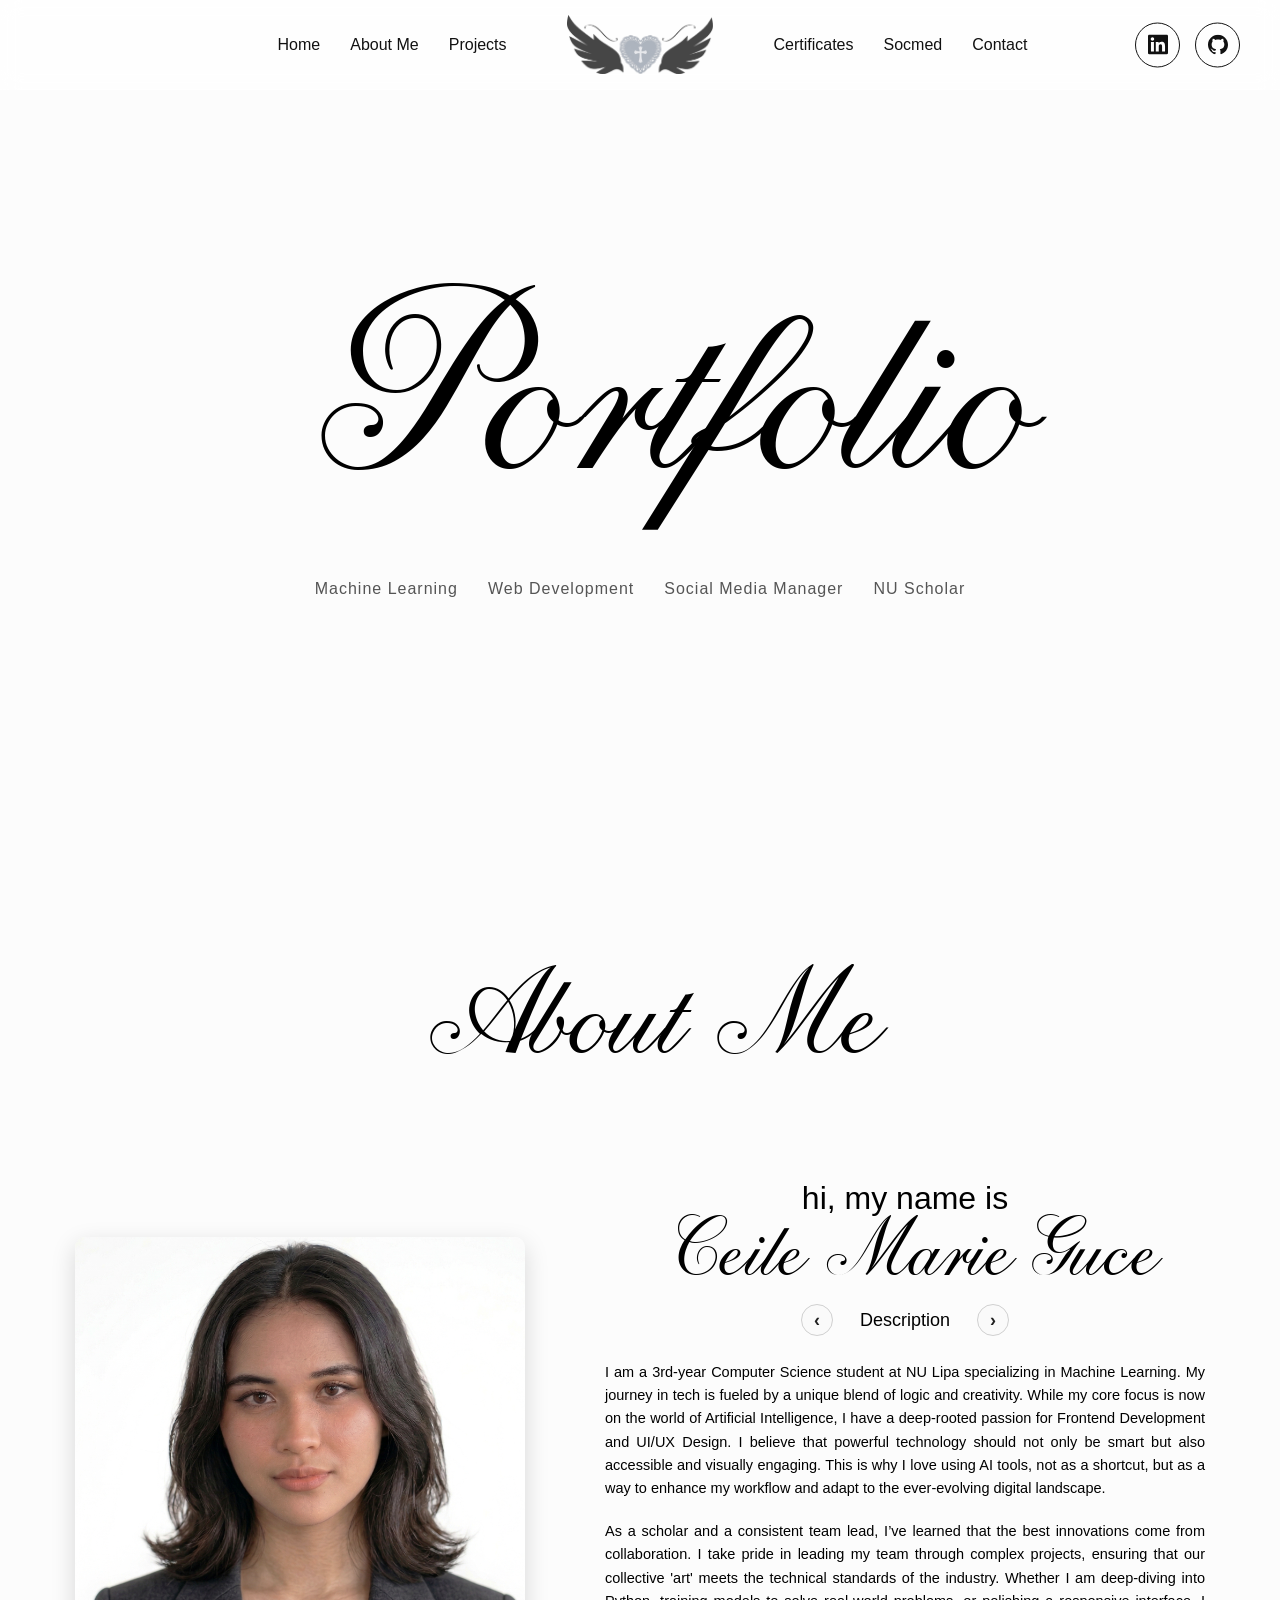
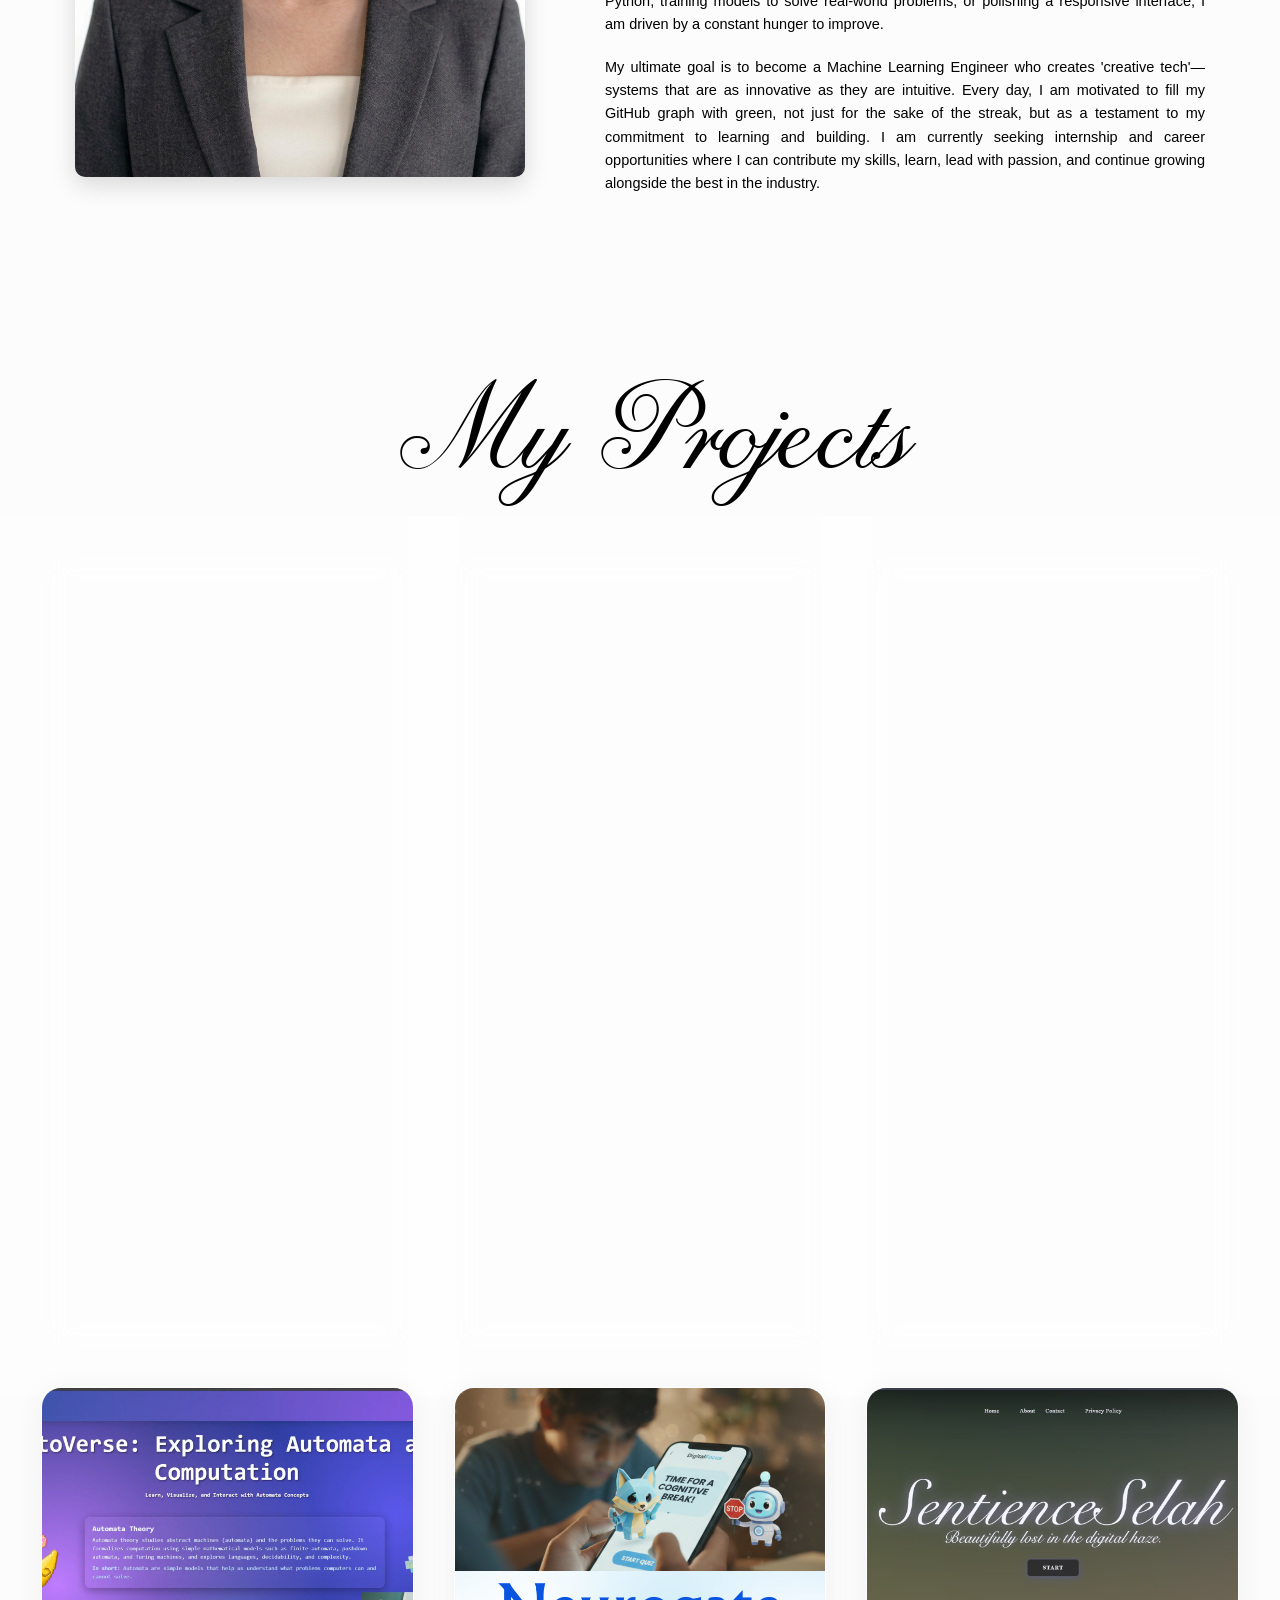
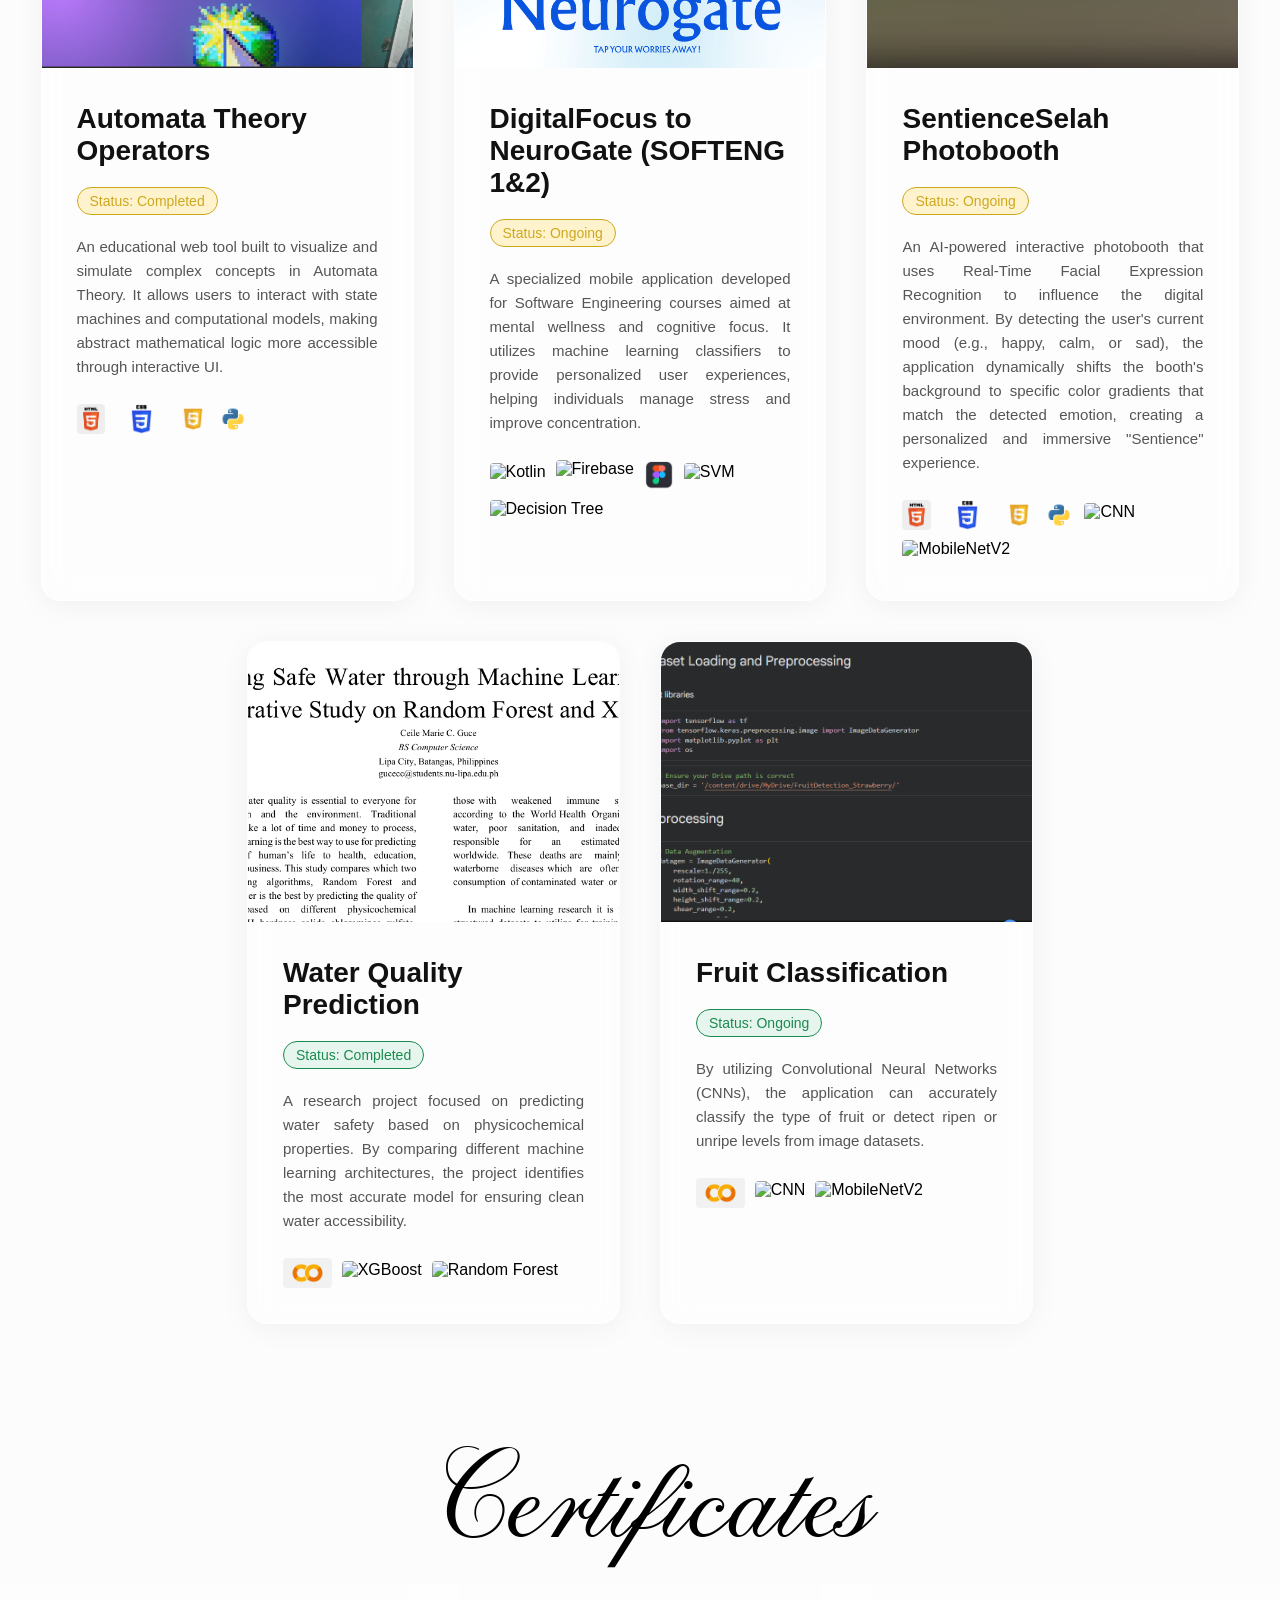
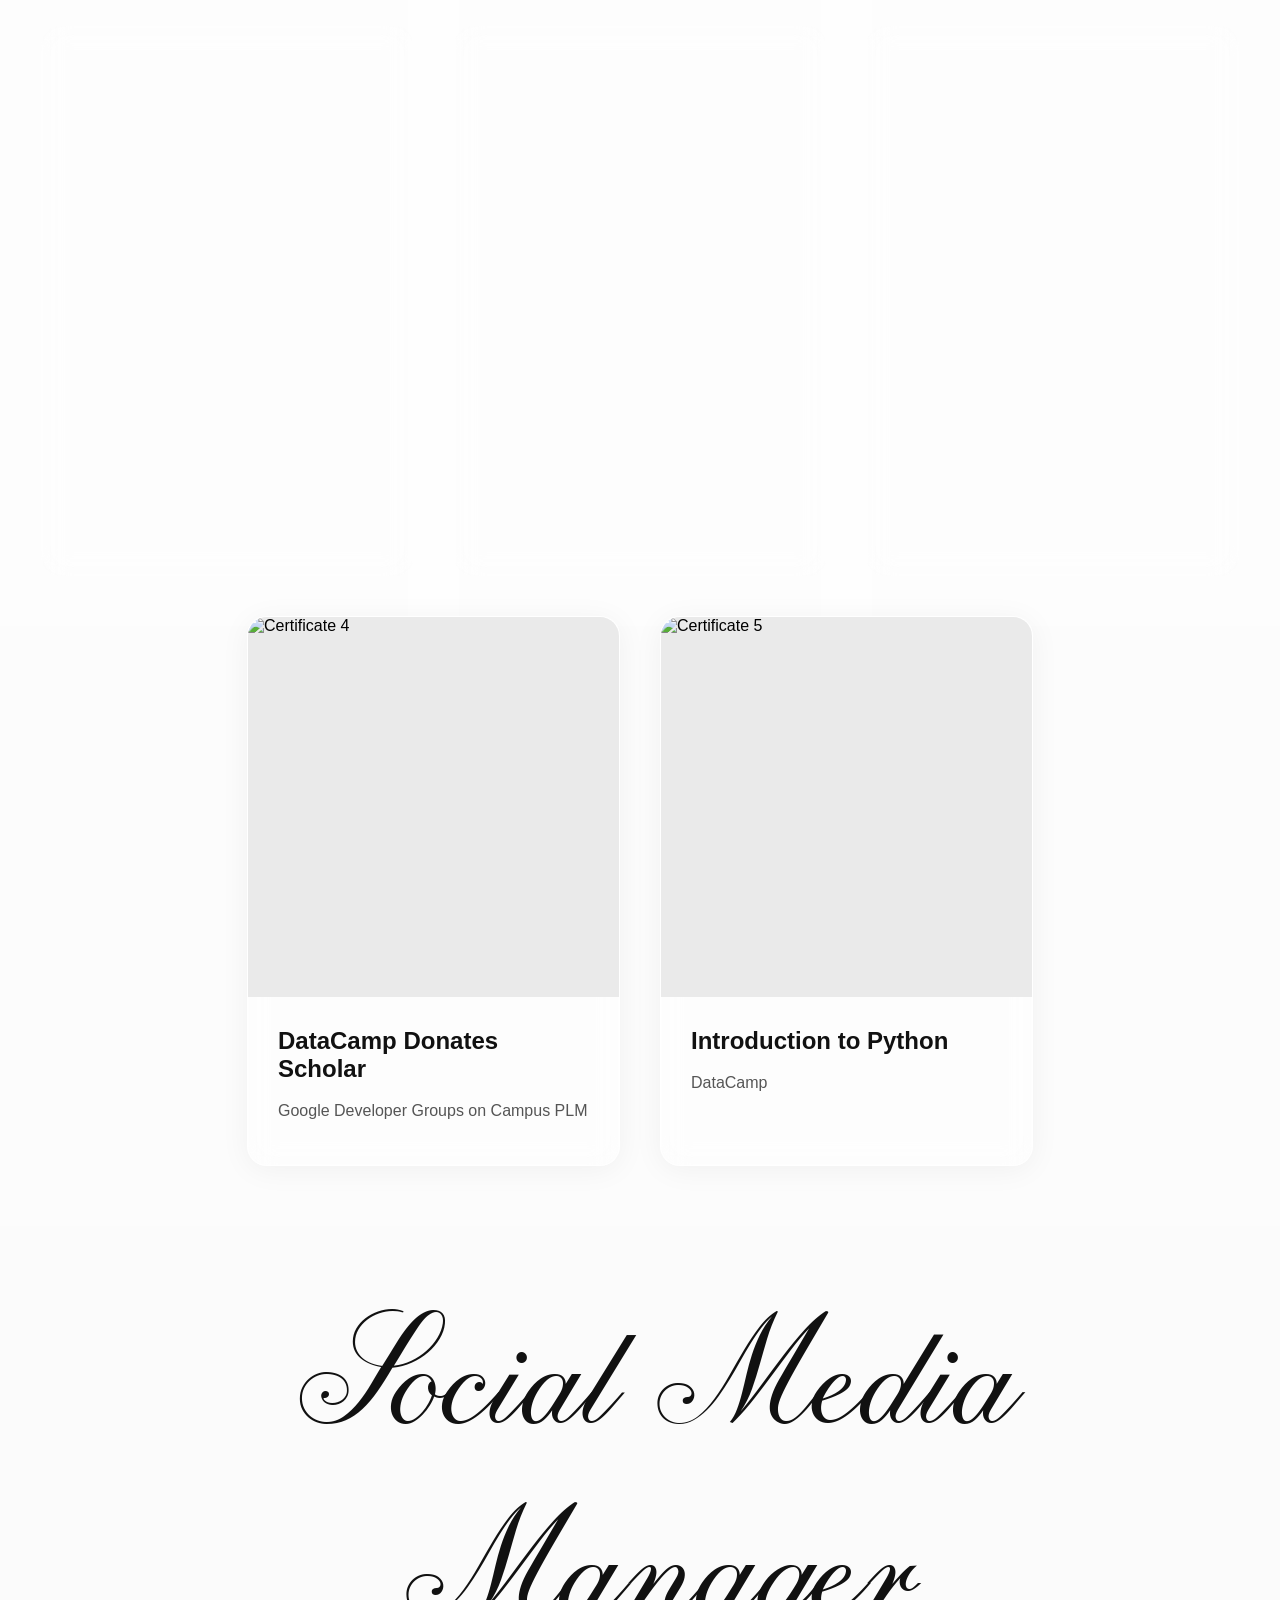
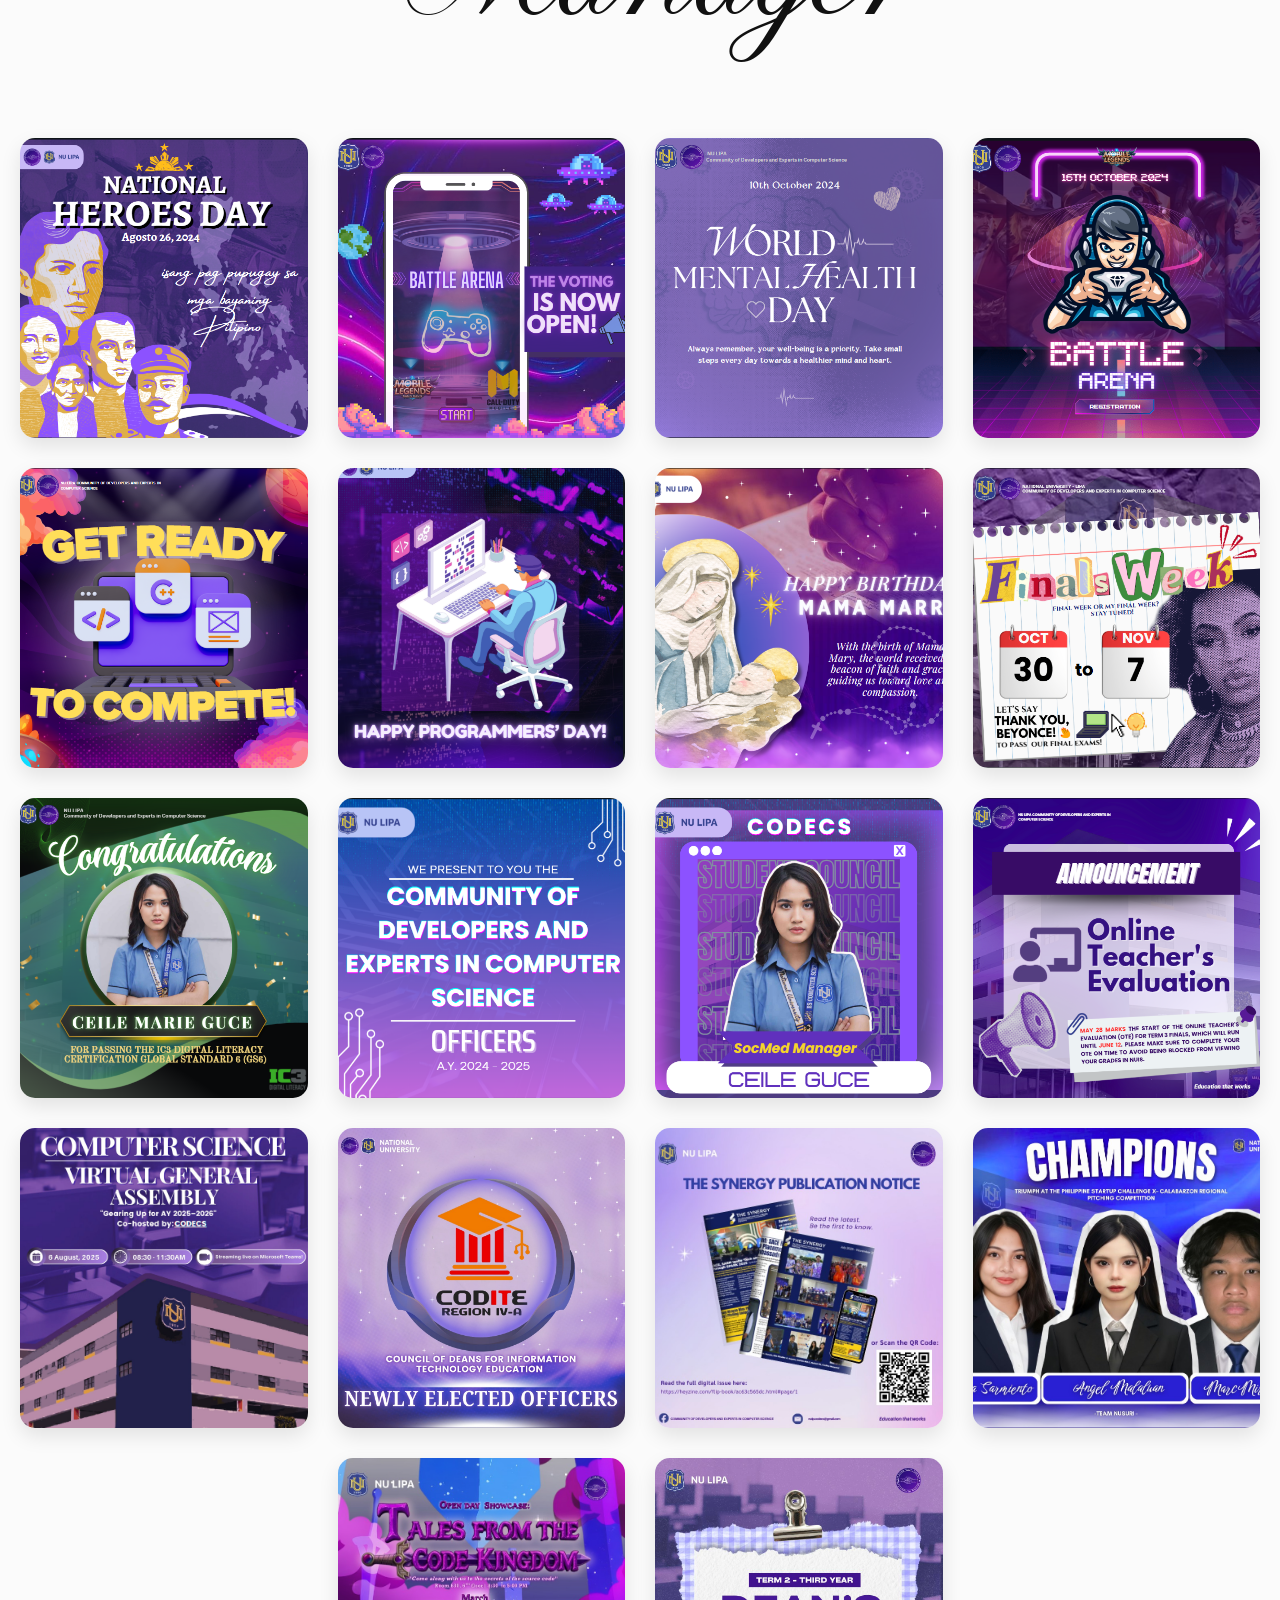
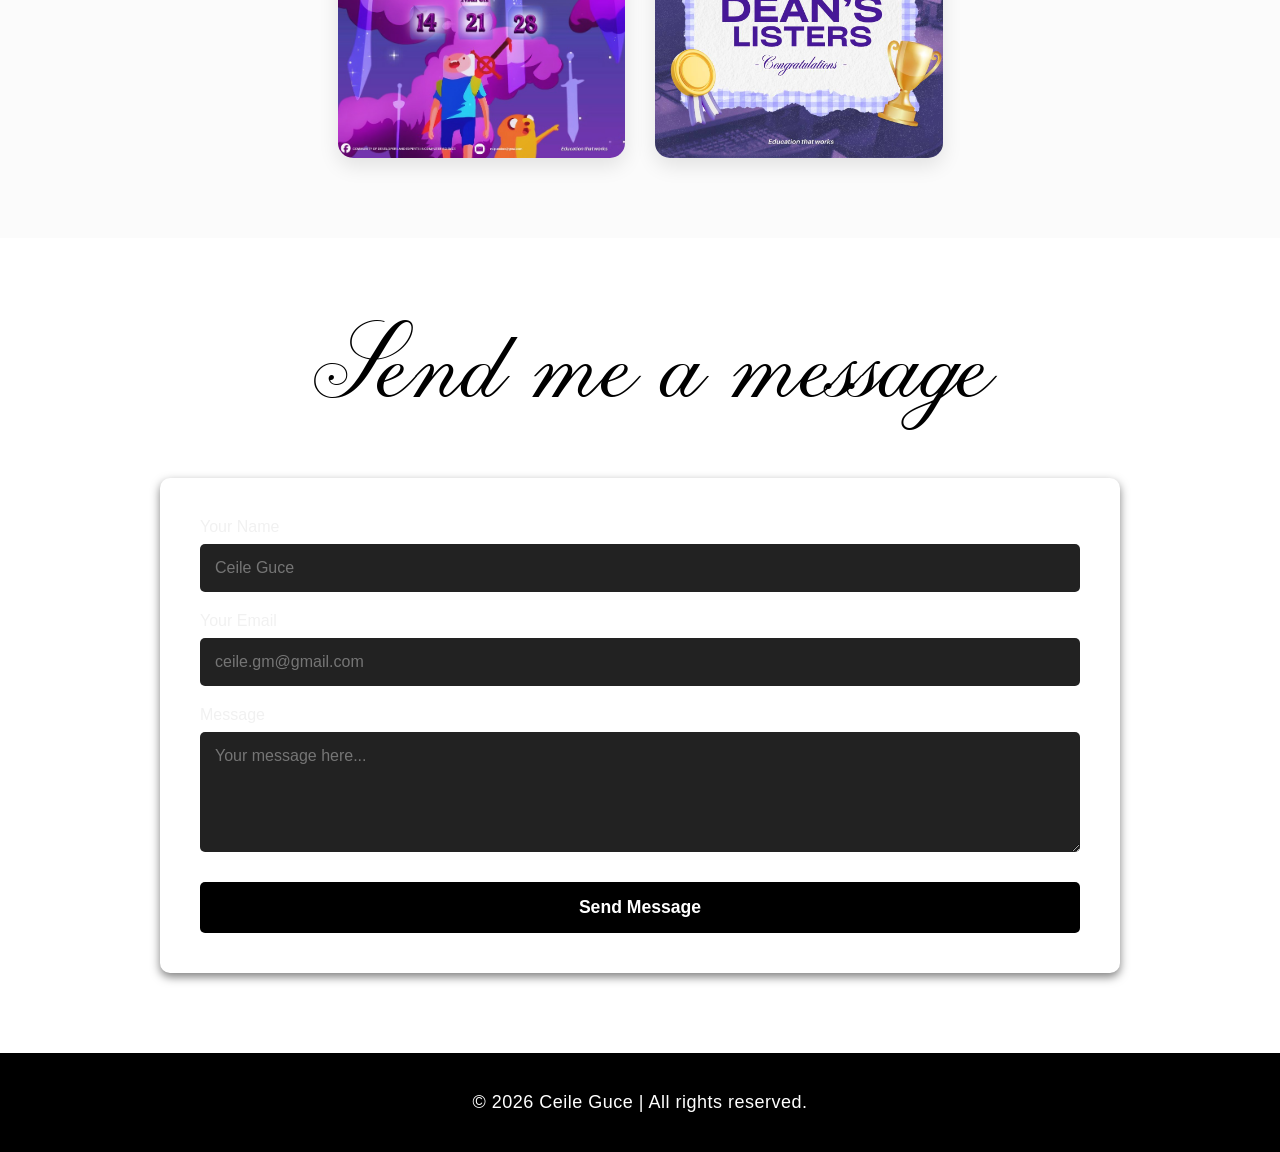
==== commit 4ab811c1: "all changes - cert section - socmed section - contact - all rights" ====
--- a/portfolio.html
+++ b/portfolio.html
@@ -1,4 +1,4 @@
-<!DOCTYPE html>
+﻿<!DOCTYPE html>
 <html lang="en">
 <head>
   <meta charset="utf-8" />
@@ -10,6 +10,40 @@
 <body>
 
 
+<header class="main-header">
+    <nav class="top-left-nav">
+        <a href="#introduction" class="nav-link">Home</a>
+        <a href="#about" class="nav-link">About Me</a>
+        <a href="#csprj" class="nav-link">Projects</a>
+    </nav>
+
+    <!-- Top Center Logo -->
+    <div class="top-center-logo">
+        <img src="images/faith.png" alt="Faith Logo" class="logo-img">
+    </div>
+
+    <nav class="top-right-nav">
+        <a href="#Certs" class="nav-link">Certificates</a>    
+        <a href="#socmed-section" class="nav-link">Socmed</a>
+        <a href="#contact-section" class="nav-link">Contact</a>
+    </nav>
+
+    <!-- Social Icons at Top Right -->
+    <div class="social-icons">
+        <a href="https://www.linkedin.com/in/ceile-marie-g-1647b1299/" target="_blank" rel="noopener noreferrer" class="social-circle" aria-label="LinkedIn">
+            <svg viewBox="0 0 24 24" xmlns="http://www.w3.org/2000/svg">
+                <path d="M20.447 20.452h-3.554v-5.569c0-1.328-.027-3.037-1.852-3.037-1.853 0-2.136 1.445-2.136 2.939v5.667H9.351V9h3.414v1.561h.046c.477-.9 1.637-1.85 3.37-1.85 3.601 0 4.267 2.37 4.267 5.455v6.286zM5.337 7.433c-1.144 0-2.063-.926-2.063-2.065 0-1.138.92-2.063 2.063-2.063 1.14 0 2.064.925 2.064 2.063 0 1.139-.925 2.065-2.064 2.065zm1.782 13.019H3.555V9h3.564v11.452zM22.225 0H1.771C.792 0 0 .774 0 1.729v20.542C0 23.227.792 24 1.771 24h20.451C23.2 24 24 23.227 24 22.271V1.729C24 .774 23.2 0 22.222 0h.003z"/>
+            </svg>
+        </a>
+        <a href="https://github.com/Ceilemarie" target="_blank" rel="noopener noreferrer" class="social-circle" aria-label="GitHub">
+            <svg viewBox="0 0 24 24" xmlns="http://www.w3.org/2000/svg">
+                <path d="M12 .297c-6.63 0-12 5.373-12 12 0 5.303 3.438 9.8 8.205 11.385.6.113.82-.258.82-.577 0-.285-.01-1.04-.015-2.04-3.338.724-4.042-1.61-4.042-1.61C4.422 18.07 3.633 17.7 3.633 17.7c-1.087-.744.084-.729.084-.729 1.205.084 1.838 1.236 1.838 1.236 1.07 1.835 2.809 1.305 3.495.998.108-.776.417-1.305.76-1.605-2.665-.3-5.466-1.332-5.466-5.93 0-1.31.465-2.38 1.235-3.22-.135-.303-.54-1.523.105-3.176 0 0 1.005-.322 3.3 1.23.96-.267 1.98-.399 3-.405 1.02.006 2.04.138 3 .405 2.28-1.552 3.285-1.23 3.285-1.23.645 1.653.24 2.873.12 3.176.765.84 1.23 1.91 1.23 3.22 0 4.61-2.805 5.625-5.475 5.92.42.36.81 1.096.81 2.22 0 1.606-.015 2.896-.015 3.286 0 .315.21.69.825.57C20.565 22.092 24 17.592 24 12.297c0-6.627-5.373-12-12-12"/>
+            </svg>
+        </a>
+    </div>
+</header>
+
+
 <section id="introduction" class="introc">
     <div class="intro-container">
         <h1 class="title">Portfolio</h1>
@@ -42,14 +76,35 @@
                     <button class="arrow-btn next-btn" id="next-btn" aria-label="Next info">›</button>
                 </div>
                 <div class="dynamic-content">
-                    <p id="dynamic-info">I am a 3rd year Computer Science student specializing in Machine Learning<br>with experience in creating responsive<br>and user-friendly websites.</p>
+                    <div id="dynamic-info">
+                        <p style="text-align: justify !important; margin-bottom: 20px; display: block;">I am a 3rd-year Computer Science student at NU Lipa specializing in Machine Learning. My journey in tech is fueled by a unique blend of logic and creativity. While my core focus is now on the world of Artificial Intelligence, I have a deep-rooted passion for Frontend Development and UI/UX Design. I believe that powerful technology should not only be smart but also accessible and visually engaging. This is why I love using AI tools, not as a shortcut, but as a way to enhance my workflow and adapt to the ever-evolving digital landscape.</p>
+                        <p style="text-align: justify !important; margin-bottom: 20px; display: block;">As a scholar and a consistent team lead, I’ve learned that the best innovations come from collaboration. I take pride in leading my team through complex projects, ensuring that our collective 'art' meets the technical standards of the industry. Whether I am deep-diving into Python, training models to solve real-world problems, or polishing a responsive interface, I am driven by a constant hunger to improve.</p>
+                        <p style="text-align: justify !important; margin-bottom: 20px; display: block;">My ultimate goal is to become a Machine Learning Engineer who creates 'creative tech'—systems that are as innovative as they are intuitive. Every day, I am motivated to fill my GitHub graph with green, not just for the sake of the streak, but as a testament to my commitment to learning and building. I am currently seeking internship and career opportunities where I can contribute my skills, learn, lead with passion, and continue growing alongside the best in the industry.</p>
+                    </div>
                 </div>
             </div>
 
             <div class="info-content-templates" hidden>
-                <div id="description">I am a 3rd year Computer Science student specializing in Machine Learning<br>with experience in creating responsive<br>and user-friendly websites.</div>
-                <div id="education">Bachelor of Science in Computer Science specialization in Machine Learning, National University-Lipa (2023-2027)</div>
-                <div id="experience">Freelance Web Developer - Built a website for Capstone Project of Grade 12 students (PlastiScan).<br>Social Media Manager, CODECS (2024-2026).<br>BSCS Model, NULipa (2023).<br>Representative, GIP (2025-2026).</div>
+                <div id="description">
+                    <p style="text-align: justify !important; margin-bottom: 20px; display: block;">I am a 3rd-year Computer Science student at NU Lipa specializing in Machine Learning. My journey in tech is fueled by a unique blend of logic and creativity. While my core focus is now on the world of Artificial Intelligence, I have a deep-rooted passion for Frontend Development and UI/UX Design. I believe that powerful technology should not only be smart but also accessible and visually engaging. This is why I love using AI tools, not as a shortcut, but as a way to enhance my workflow and adapt to the ever-evolving digital landscape.</p>
+                    <p style="text-align: justify !important; margin-bottom: 20px; display: block;">As a scholar and a consistent team lead, I’ve learned that the best innovations come from collaboration. I take pride in leading my team through complex projects, ensuring that our collective 'art' meets the technical standards of the industry. Whether I am deep-diving into Python, training models to solve real-world problems, or polishing a responsive interface, I am driven by a constant hunger to improve.</p>
+                    <p style="text-align: justify !important; margin-bottom: 20px; display: block;">My ultimate goal is to become a Machine Learning Engineer who creates 'creative tech'—systems that are as innovative as they are intuitive. Every day, I am motivated to fill my GitHub graph with green, not just for the sake of the streak, but as a testament to my commitment to learning and building. I am currently seeking internship and career opportunities where I can contribute my skills, learn, lead with passion, and continue growing alongside the best in the industry.</p>
+                </div>
+                
+                <div id="education">
+                    <ul>
+                        <li>Bachelor of Science in Computer Science specialization in Machine Learning, National University-Lipa (2023-2027)</li>
+                        <li>Fernando Air Base Integrated National High School (2017-2023)</li>
+                    </ul>
+                </div>
+                <div id="experience">
+                    <ul>
+                        <li>Freelance Web Developer - Built a website for Capstone Project of Grade 12 students (PlastiScan).</li>
+                        <li>Social Media Manager, CODECS (2024-2026).</li>
+                        <li>BSCS Model for Marketing, NULipa (2023).</li>
+                        <li>Representative, GIP (2025-2026).</li>
+                    </ul>
+                </div>
                 <div id="skills">
                     <div class="skills-container">
                         <div class="skill-item">
@@ -82,7 +137,15 @@
                         </div>
                     </div>
                 </div>
-                <div id="achievements">Leadership roles in student organizations and academic activities.<br>Selected as BSCS Model, National University Lipa (2023).<br>Contributed to multiple collaborative and client-facing projects.</div>
+                <div id="achievements">
+                    <ul>
+                        <li>University Academic Excellence Benefit Scholar @ National University Lipa.</li>
+                        <li>Google DataCamp Donates Scholar (2026).</li>
+                        <li>Dean's Lister (Rank 3 | Term 2)</li>
+                        <li>Selected as BSCS Model for Marketing, National University Lipa (2023).</li>
+                        <li>Contributed to collaborative and client-facing project.</li>
+                    </ul>
+                </div>
             </div>
         </div>
     </div>
@@ -106,15 +169,16 @@
           <div class="project-details">
               <h3 class="project-title">ECOGIVE SMART DONATIONS</h3>
               <span class="project-status completed">Status: Completed</span>
-              <p class="project-desc">This is a short description of the project. You can explain what it does and who it's for right here.</p>
+              <p class="project-desc"> A socially conscious mobile platform that enables "passive" philanthropy. Instead of traditional out-of-pocket payments, the app generates funding through integrated advertisement revenue. Users contribute to environmental causes simply by engaging with ads, making charitable giving accessible to everyone regardless of their financial status.</p>
               
               <div class="project-tech">
-                  <span class="tech-tag">JAVA</span>
-                  <span class="tech-tag">Canva</span>
-                  <span class="tech-tag">Android Studio</span>
-              </div>
-          </div>
-      </a>
+                  <img src="https://cdn.jsdelivr.net/gh/devicons/devicon@latest/icons/java/java-original.svg" alt="Java" class="tech-logo-img">
+                  <img src="https://cdn.jsdelivr.net/gh/devicons/devicon@latest/icons/canva/canva-original.svg" alt="Canva" class="tech-logo-img">
+                  <img src="https://cdn.jsdelivr.net/gh/devicons/devicon@latest/icons/androidstudio/androidstudio-original.svg" alt="Android Studio" class="tech-logo-img">
+                  <img src="https://img.shields.io/badge/Google_Ads_API-4285F4?logo=googleads&logoColor=white" alt="Google Ads API" class="tech-logo-img" style="height:25px; object-fit:contain; border-radius:4px;">
+                </div>
+            </div>
+        </a>
 
       <!-- Project 2 -->
       <a href="https://github.com/Ceilemarie/DigitalPet" target="_blank" rel="noopener noreferrer" class="project-card">
@@ -124,11 +188,11 @@
           <div class="project-details">
               <h3 class="project-title">Digital Pet</h3>
               <span class="project-status ongoing">Status: Completed</span>
-              <p class="project-desc">A brief description of this completed project and the main objectives.</p>
+              <p class="project-desc">An interactive project featuring a virtual companion(pokemon dedenne) that users must nurture. The project implements game logic to manage the pet’s vital statistics—such as hunger, sleep, and happiness—providing a nostalgic and engaging user experience.</p>
               
               <div class="project-tech">
-                  <span class="tech-tag">JAVA</span>
-                  <span class="tech-tag">Netbeans</span>
+                  <img src="https://cdn.jsdelivr.net/gh/devicons/devicon@latest/icons/java/java-original.svg" alt="Java" class="tech-logo-img">
+                  <img src="https://img.shields.io/badge/NetBeans-1b6ac6?logo=apache-netbeans&logoColor=white" alt="Netbeans" class="tech-logo-img" style="height:25px; object-fit:contain; border-radius:4px;">
               </div>
           </div>
       </a>
@@ -141,15 +205,15 @@
           <div class="project-details">
               <h3 class="project-title">A&F CHOCOLATES SHOP</h3>
               <span class="project-status ongoing">Status: Completed</span>
-              <p class="project-desc">A brief description of this completed project and the main objectives.</p>
+              <p class="project-desc">A full-stack e-commerce web application developed for a chocolate retailer. It features a responsive landing page, product catalog, and an intuitive ordering system designed to provide a seamless "bean-to-bar" digital shopping experience.</p>
               
               <div class="project-tech">
-                  <span class="tech-tag">HTML</span>
-                  <span class="tech-tag">CSS</span>
-                  <span class="tech-tag">JavaScript</span>
-                  <span class="tech-tag">Figma</span>
-                  <span class="tech-tag">MySQL</span>
-                  <span class="tech-tag">PHP</span>
+                  <img src="programming_logo/html.webp" alt="HTML" class="tech-logo-img">
+                  <img src="programming_logo/css.png" alt="CSS" class="tech-logo-img">
+                  <img src="programming_logo/javascript.webp" alt="JavaScript" class="tech-logo-img">
+                  <img src="programming_logo/Figma.png" alt="Figma" class="tech-logo-img">
+                  <img src="programming_logo/mysql.png" alt="MySQL" class="tech-logo-img">
+                  <img src="https://cdn.jsdelivr.net/gh/devicons/devicon@latest/icons/php/php-original.svg" alt="PHP" class="tech-logo-img">
               </div>
           </div>
       </a>
@@ -162,13 +226,13 @@
           <div class="project-details">
               <h3 class="project-title">Automata Theory Operators</h3>
               <span class="project-status ongoing">Status: Completed</span>
-              <p class="project-desc">A brief description of this completed project and the main objectives.</p>
+              <p class="project-desc">An educational web tool built to visualize and simulate complex concepts in Automata Theory. It allows users to interact with state machines and computational models, making abstract mathematical logic more accessible through interactive UI.</p>
               
               <div class="project-tech">
-                  <span class="tech-tag">HTML</span>
-                  <span class="tech-tag">CSS</span>
-                  <span class="tech-tag">JavaScript</span>
-                  <span class="tech-tag">Python</span>
+                  <img src="programming_logo/html.webp" alt="HTML" class="tech-logo-img">
+                  <img src="programming_logo/css.png" alt="CSS" class="tech-logo-img">
+                  <img src="programming_logo/javascript.webp" alt="JavaScript" class="tech-logo-img">
+                  <img src="programming_logo/python.png" alt="Python" class="tech-logo-img">
               </div>
           </div>
       </a>
@@ -181,14 +245,14 @@
           <div class="project-details">
               <h3 class="project-title">DigitalFocus to NeuroGate (SOFTENG 1&2)</h3>
               <span class="project-status ongoing">Status: Ongoing</span>
-              <p class="project-desc">A brief description of this ongoing project and the main objectives.</p>
+              <p class="project-desc">A specialized mobile application developed for Software Engineering courses aimed at mental wellness and cognitive focus. It utilizes machine learning classifiers to provide personalized user experiences, helping individuals manage stress and improve concentration.</p>
               
               <div class="project-tech">
-                  <span class="tech-tag">Kotlin (Android Studio)</span>
-                  <span class="tech-tag">Firebase</span>
-                  <span class="tech-tag">Figma</span>
-                  <span class="tech-tag">Support Vector Machine (SVM)</span>
-                  <span class="tech-tag">Decision Tree</span>
+                  <img src="https://img.shields.io/badge/Kotlin-B125EA?logo=kotlin&logoColor=white" alt="Kotlin" class="tech-logo-img" style="height:25px; object-fit:contain; border-radius:4px;">
+                  <img src="https://cdn.jsdelivr.net/gh/devicons/devicon@latest/icons/firebase/firebase-original.svg" alt="Firebase" class="tech-logo-img">
+                  <img src="programming_logo/Figma.png" alt="Figma" class="tech-logo-img">
+                  <img src="https://img.shields.io/badge/SVM-FF6F00?logo=scikit-learn&logoColor=white" alt="SVM" class="tech-logo-img" style="height:25px; object-fit:contain; border-radius:4px;">
+                  <img src="https://img.shields.io/badge/Decision_Tree-4CAF50?logo=scikitlearn&logoColor=white" alt="Decision Tree" class="tech-logo-img" style="height:25px; object-fit:contain; border-radius:4px;">
               </div>
           </div>
       </a>
@@ -201,18 +265,20 @@
           <div class="project-details">
               <h3 class="project-title">SentienceSelah Photobooth</h3>
               <span class="project-status ongoing">Status: Ongoing</span>
-              <p class="project-desc">A brief description of this ongoing project and the main objectives.</p>
-            </div>
-              <div class="project-tech">
-                  <span class="tech-tag">HTML</span>
-                  <span class="tech-tag">CSS</span>
-                  <span class="tech-tag">JavaScript</span>
-                  <span class="tech-tag">Python</span>
-                  <span class="tech-tag">Convolutional Neural Network</span>
-                  <span class="tech-tag">MobileNetv2</span>
+              <p class="project-desc">An AI-powered interactive photobooth that uses Real-Time Facial Expression Recognition to influence the digital environment. By detecting the user's current mood (e.g., happy, calm, or sad), the application dynamically shifts the booth's background to specific color gradients that match the detected emotion, creating a personalized and immersive "Sentience" experience.</p>
+              <div class="project-tech">
+                  <img src="programming_logo/html.webp" alt="HTML" class="tech-logo-img">
+                  <img src="programming_logo/css.png" alt="CSS" class="tech-logo-img">
+                  <img src="programming_logo/javascript.webp" alt="JavaScript" class="tech-logo-img">
+                  <img src="programming_logo/python.png" alt="Python" class="tech-logo-img">
+                  <img src="https://img.shields.io/badge/CNN-FF9900?logo=tensorflow&logoColor=white" alt="CNN" class="tech-logo-img" style="height:25px; object-fit:contain; border-radius:4px;">
+                  <img src="https://img.shields.io/badge/MobileNetV2-00599C?logo=keras&logoColor=white" alt="MobileNetV2" class="tech-logo-img" style="height:25px; object-fit:contain; border-radius:4px;">
               </div>
 
 
+                         
+          </div>
+      </a>
                <!-- Project 7-->
        <a href="https://github.com/Ceilemarie/Water_Quality_Prediction-Using-XGBoost-Random-Forest" target="_blank" rel="noopener noreferrer" class="project-card">
           <div class="project-image-container">
@@ -221,16 +287,18 @@
           <div class="project-details">
               <h3 class="project-title">Water Quality Prediction</h3>
               <span class="project-status completed">Status: Completed</span>
-              <p class="project-desc">A brief description of this completed project and the main objectives.</p>
-            </div>
-              <div class="project-tech">
-                  <span class="tech-tag">Jupyter Notebook</span>
-                  <span class="tech-tag">XGBoost</span>
-                  <span class="tech-tag">Random Forest  </span>
+              <p class="project-desc">A research project focused on predicting water safety based on physicochemical properties. By comparing different machine learning architectures, the project identifies the most accurate model for ensuring clean water accessibility.</p>
+              <div class="project-tech">
+                  <img src="programming_logo/google colab.png" alt="Google Colab" class="tech-logo-img">
+                  <img src="https://img.shields.io/badge/XGBoost-1296DB?logo=xgboost&logoColor=white" alt="XGBoost" class="tech-logo-img" style="height:25px; object-fit:contain; border-radius:4px;">
+                  <img src="https://img.shields.io/badge/Random_Forest-4CAF50?logo=scikitlearn&logoColor=white" alt="Random Forest" class="tech-logo-img" style="height:25px; object-fit:contain; border-radius:4px;">
     
               </div>
 
 
+                            
+          </div>
+      </a>
                   <!-- Project 8-->
        <a href="https://github.com/Ceilemarie/Water_Quality_Prediction-Using-XGBoost-Random-Forest" target="_blank" rel="noopener noreferrer" class="project-card">
           <div class="project-image-container">
@@ -239,15 +307,14 @@
           <div class="project-details">
               <h3 class="project-title">Fruit Classification</h3>
               <span class="project-status completed">Status: Ongoing</span>
-              <p class="project-desc">A brief description of this ongoing project and the main objectives.</p>
-            </div>
-              <div class="project-tech">
-                  <span class="tech-tag">Jupyter Notebook</span>
-                  <span class="tech-tag">CNN</span>
-                  <span class="tech-tag">MobileNetv2</span>
+              <p class="project-desc">By utilizing Convolutional Neural Networks (CNNs), the application can accurately classify the type of fruit or detect ripen or unripe levels from image datasets.</p>
+              <div class="project-tech">
+                  <img src="programming_logo/google colab.png" alt="Google Colab" class="tech-logo-img">
+                  <img src="https://img.shields.io/badge/CNN-FF9900?logo=tensorflow&logoColor=white" alt="CNN" class="tech-logo-img" style="height:25px; object-fit:contain; border-radius:4px;">
+                  <img src="https://img.shields.io/badge/MobileNetV2-00599C?logo=keras&logoColor=white" alt="MobileNetV2" class="tech-logo-img" style="height:25px; object-fit:contain; border-radius:4px;">
     
-              </div>
-         
+              </div>          
+          </div>
       </a>
 
 
@@ -255,7 +322,7 @@
 </section>
 
  <section id="Certs" class="ctrs">
-    <h1 class="title">Certificates</h1>
+    <h1 class="certs-intro">Certificates</h1>
     <div class="certs-grid">
         <!-- Certificate 1 -->
         <div class="cert-card" onclick="openCertModal(this)">
@@ -319,5 +386,120 @@
     <div id="caption"></div>
 </div>
 
+
+
+<section id="socmed-section" class="socmed-container">
+    <h1 class="socmed-intro">Social Media Manager</h1>
+    <div class="socmed-grid">
+        <div class="socmed-card" onclick="openSocmedModal(this)" style="cursor: pointer;">
+            <img src="images/post1.png" alt="Socmed Post" class="socmed-img">
+        </div>
+        <div class="socmed-card" onclick="openSocmedModal(this)" style="cursor: pointer;">
+            <img src="images/post2.png" alt="Socmed Post" class="socmed-img">
+        </div>
+        <div class="socmed-card" onclick="openSocmedModal(this)" style="cursor: pointer;">
+            <img src="images/post3.png" alt="Socmed Post" class="socmed-img">
+        </div>
+        <div class="socmed-card" onclick="openSocmedModal(this)" style="cursor: pointer;">
+            <img src="images/post4.png" alt="Socmed Post" class="socmed-img">
+        </div>
+        <div class="socmed-card" onclick="openSocmedModal(this)" style="cursor: pointer;">
+            <img src="images/post5.png" alt="Socmed Post" class="socmed-img">
+        </div>
+        <div class="socmed-card" onclick="openSocmedModal(this)" style="cursor: pointer;">
+            <img src="images/post6.png" alt="Socmed Post" class="socmed-img">
+        </div>
+        <div class="socmed-card" onclick="openSocmedModal(this)" style="cursor: pointer;">
+            <img src="images/post7.png" alt="Socmed Post" class="socmed-img">
+        </div>
+        <div class="socmed-card" onclick="openSocmedModal(this)" style="cursor: pointer;">
+            <img src="images/post8.png" alt="Socmed Post" class="socmed-img">
+        </div>
+        <div class="socmed-card" onclick="openSocmedModal(this)" style="cursor: pointer;">
+            <img src="images/post9.png" alt="Socmed Post" class="socmed-img">
+        </div>
+        <div class="socmed-card" onclick="openSocmedModal(this)" style="cursor: pointer;">
+            <img src="images/post10.png" alt="Socmed Post" class="socmed-img">
+        </div>
+        <div class="socmed-card" onclick="openSocmedModal(this)" style="cursor: pointer;">
+            <img src="images/post11.png" alt="Socmed Post" class="socmed-img">
+        </div>
+        <div class="socmed-card" onclick="openSocmedModal(this)" style="cursor: pointer;">
+            <img src="images/post12.png" alt="Socmed Post" class="socmed-img">
+        </div>
+        <div class="socmed-card" onclick="openSocmedModal(this)" style="cursor: pointer;">
+            <img src="images/post 13.jpg" alt="Socmed Post" class="socmed-img">
+        </div>
+        <div class="socmed-card" onclick="openSocmedModal(this)" style="cursor: pointer;">
+            <img src="images/post 14.jpg" alt="Socmed Post" class="socmed-img">
+        </div>
+        <div class="socmed-card" onclick="openSocmedModal(this)" style="cursor: pointer;">
+            <img src="images/post 15.jpg" alt="Socmed Post" class="socmed-img">
+        </div>
+        <div class="socmed-card" onclick="openSocmedModal(this)" style="cursor: pointer;">
+            <img src="images/post 16.jpg" alt="Socmed Post" class="socmed-img">
+        </div>
+        <div class="socmed-card" onclick="openSocmedModal(this)" style="cursor: pointer;">
+            <img src="images/post 17.jpg" alt="Socmed Post" class="socmed-img">
+        </div>
+        <div class="socmed-card" onclick="openSocmedModal(this)" style="cursor: pointer;">
+            <img src="images/post 18.jpg" alt="Socmed Post" class="socmed-img">
+        </div>
+    </div>
+</section>
+
+
+
+
+<section id="contact-section" class="contact-container">
+    <h2 class="contact-title">Send me a message</h2>
+    <form class="contact-form" action="https://formsubmit.co/ceile.guce@gmail.com" method="POST">
+        <!-- Optional form config -->
+        <input type="hidden" name="_subject" value="New message from Portfolio!">
+        <input type="hidden" name="_captcha" value="false">
+
+        <div class="form-group">
+            <label for="name">Your Name</label>
+            <input type="text" id="name" name="name" placeholder="Ceile Guce" required>
+        </div>
+        
+        <div class="form-group">
+            <label for="email">Your Email</label>
+            <input type="email" id="email" name="email" placeholder="ceile.gm@gmail.com" required>
+        </div>
+        
+        <div class="form-group">
+            <label for="message">Message</label>
+            <textarea id="message" name="message" rows="5" placeholder="Your message here..." required></textarea>
+        </div>
+        
+        <button type="submit" class="submit-btn">Send Message</button>
+    </form>
+</section>
+
+<!-- Footer -->
+<footer class="footer">
+    <p>&copy; 2026 Ceile Guce | All rights reserved.</p>
+</footer>
+
 </body>
 </html>
+
+
+
+
+
+
+
+
+
+
+
+
+
+
+
+
+
+
+
--- a/styles.css
+++ b/styles.css
@@ -5,6 +5,10 @@
 
 @import url('https://fonts.googleapis.com/css2?family=Inter:wght@400;500;600;700&display=swap');
 @import url('https://fonts.googleapis.com/css2?family=Poppins:wght@400;500;600&display=swap');
+
+html {
+  scroll-behavior: smooth;
+}
 
 * {
   box-sizing: border-box;
@@ -15,19 +19,20 @@
   margin: 0;
   padding: 0;
   font-family: 'Inter', sans-serif;
+  scroll-behavior: smooth; /* Enables smooth scrolling when clicking anchor text */
 }
 
 h1.title, .title {
   font-family: 'lt_perfume' !important;
   font-weight: lighter;
-  font-size: 150px;
+  font-size: 250px;
   text-align: center;
   padding: 20px 0;
   margin: 0;
   color: #000;
 }
 
-h2.boutme, .boutme {
+h2.boutme, .boutme, h1.certs-intro, .certs-intro, .contact-title, h2.prj {
   font-family: 'lt_perfume' !important;
   font-weight: lighter;
   font-size: 120px;
@@ -82,7 +87,7 @@
 
 .description {
   font-family: 'Inter', sans-serif;
-  text-align: left;
+  text-align: justify !important; text-justify: inter-word !important;
   margin-top: 18px;
  
 }
@@ -93,23 +98,44 @@
   font-size: 22px;
   line-height: 1.55;
   margin: 0;
-  text-align: justify;
+  text-align: justify !important; text-justify: inter-word !important;
 }
 
 .dynamic-content {
   margin-top: 15px;
   display: flex;
   justify-content: center;
-}
-
-.dynamic-content p, #dynamic-info {
-  font-family: 'Inter', sans-serif;
-  font-size: 22px !important;
-  line-height: 1.55;
+  align-items: flex-start;
+  min-height: 400px; /* Increased to account for the longer new description */
+}
+
+#dynamic-info {
+  width: 100%;
+}
+
+.dynamic-content p, #dynamic-info p, #description p {
+    font-family: 'Inter', sans-serif;
+    font-size: 14.5px;
+    line-height: 1.6;
+    margin-bottom: 20px;
+    color: #000;
+    text-align: justify !important; text-justify: inter-word !important;
+    text-justify: inter-word;
+}
+
+/* Bullets styling for about section templates */
+#dynamic-info ul {
   margin: 0;
+  padding-left: 20px;
+  text-align: justify !important; text-justify: inter-word !important;
+}
+
+#dynamic-info li {
+  font-family: 'Inter', sans-serif;
+  font-size: 14px;
+  line-height: 1.6;
+  margin-bottom: 12px;
   color: #000;
-  text-align: justify;
-  max-width: 100%;
 }
 
 a, span {
@@ -118,12 +144,127 @@
 
 .introc {
   background: #fcfcfc;
-  width: 100%;
+  width: 100vw;
   min-height: 100vh;
   display: flex;
   align-items: center;
   justify-content: center;
   flex-direction: column; /* Allows intro-container to act as column block */
+  position: relative; /* Allows absolute positioning for social icons */
+  overflow: hidden; /* Prevents horizontal scroll from 100vw */
+}
+
+
+
+
+/* Main Header Overlay */
+.main-header {
+  position: fixed;
+  top: 0;
+  left: 0;
+  width: 100%;
+  height: 90px;
+  background: rgba(255, 255, 255, 0.7);
+  backdrop-filter: blur(10px);
+  -webkit-backdrop-filter: blur(10px);
+  display: flex;
+  justify-content: space-between;
+  align-items: center;
+  z-index: 1000;
+  padding: 0 40px;
+  transition: background 0.3s ease, box-shadow 0.3s ease;
+  border-bottom: 1px solid rgba(255, 255, 255, 0.3);
+  box-sizing: border-box;
+}
+
+.main-header.scrolled {
+  background: rgba(255, 255, 255, 0.8);
+  backdrop-filter: blur(12px);
+  -webkit-backdrop-filter: blur(12px);
+  box-shadow: 0 2px 15px rgba(0, 0, 0, 0.08);
+}
+
+/* Navigations */
+.top-left-nav, .top-right-nav {
+  display: flex;
+  height: 45px;
+  align-items: center;
+  gap: 30px;
+  flex: 1;
+}
+
+.top-left-nav {
+  justify-content: flex-end;
+  padding-right: 60px;
+}
+
+.top-right-nav {
+  justify-content: flex-start;
+  padding-left: 60px;
+}
+
+.nav-link {
+  font-family: 'Inter', sans-serif;
+  font-size: 16px;
+  font-weight: 500;
+  color: #111;
+  text-decoration: none;
+  transition: opacity 0.3s ease;
+}
+
+.nav-link:hover {
+  opacity: 0.6;
+}
+
+/* Top Center Logo */
+.top-center-logo {
+  display: flex;
+  align-items: center;
+  justify-content: center;
+  flex: 0 0 auto;
+}
+
+.logo-img {
+  height: 60px;
+  width: auto;
+  object-fit: contain;
+}
+
+/* Social Icons (Top Right) */
+.social-icons {
+  display: flex;
+  gap: 15px;
+  position: absolute;
+  right: 40px;
+  top: 50%;
+  transform: translateY(-50%);
+}
+
+.social-circle {
+  display: flex;
+  align-items: center;
+  justify-content: center;
+  width: 45px;
+  height: 45px;
+  border-radius: 50%;
+  background-color: transparent;
+  border: 1px solid #111;
+  color: #111;
+  text-decoration: none;
+  transition: all 0.3s ease;
+}
+
+.social-circle svg {
+  width: 20px;
+  height: 20px;
+  fill: currentColor;
+}
+
+.social-circle:hover {
+  background-color: #111;
+  color: #fcfcfc;
+  transform: translateY(-3px);
+  box-shadow: 0 4px 10px rgba(0, 0, 0, 0.15);
 }
 
 /* Movie Credits Animation (Below Portfolio Title) */
@@ -132,6 +273,9 @@
   flex-direction: column;
   align-items: center;
   justify-content: center;
+  width: 100vw;
+  text-align: center;
+  margin-top: -50px; /* Slight visual nudge to center exactly inside viewport if needed */
 }
 
 .credits-container {
@@ -139,6 +283,7 @@
   flex-wrap: wrap;
   align-items: center;
   justify-content: center;
+  width: 100%;
   gap: 30px; /* Increased gap to separate the words without bullets */
   margin-top: -30px; /* Negative margin to pull it closer to the large Portfolio title */
   animation: fadeTogether 6s infinite ease-in-out; /* Fades in and out infinitely */
@@ -194,15 +339,18 @@
 
 .about-image {
   flex: 0 0 auto;
+  position: sticky;
+  top: 120px;
+  height: fit-content;
 }
 
 .profile-photo {
-  width: 400px;
-  height: 480px;
+  width: 450px;
+  height: 540px;
   border-radius: 10px;
   object-fit: cover;
   box-shadow: 0 8px 25px rgba(0, 0, 0, 0.15);
-  margin-top: 20px; /* Adjust spacing to keep it balanced */
+  margin-top: 20px;
 }
 
 .projects {
@@ -315,11 +463,12 @@
 
 .project-desc {
   font-family: 'Inter', sans-serif;
-  font-size: 16px;
+  font-size: 15px;
   line-height: 1.6;
   color: #555;
   margin: 0;
-  text-align: left;
+  text-align: justify !important;
+  text-justify: inter-word !important;
 }
 
 .project-tech {
@@ -763,3 +912,190 @@
 
 
 
+
+/* Contact Section */
+.contact-container {
+    padding: 80px 20px;
+    max-width: 1000px;
+    margin: 0 auto;
+    text-align: center;
+}
+
+
+
+.contact-form {
+    display: flex;
+    flex-direction: column;
+    gap: 20px;
+    text-align: left;
+    background: rgba(255, 255, 255, 0.05); /* Slight transparency */
+    padding: 40px;
+    border-radius: 10px;
+    box-shadow: 0 4px 10px rgba(0, 0, 0, 0.5);
+}
+
+.form-group {
+    display: flex;
+    flex-direction: column;
+    gap: 8px;
+}
+
+.form-group label {
+    font-family: 'Inter', sans-serif;
+    font-size: 1rem;
+    color: #f1f1f1;
+}
+
+.form-group input,
+.form-group textarea {
+    padding: 15px;
+    border: none;
+    border-radius: 5px;
+    font-family: 'Inter', sans-serif;
+    font-size: 1rem;
+    background-color: #222;
+    color: #fff;
+    outline: none;
+    transition: box-shadow 0.3s ease;
+}
+
+.form-group input:focus,
+.form-group textarea:focus {
+    box-shadow: 0 0 5px 2px rgba(255, 69, 0, 0.7);
+}
+
+.submit-btn {
+    padding: 15px 30px;
+    font-size: 1.1rem;
+    font-family: 'Poppins', sans-serif;
+    font-weight: bold;
+    color: #fff;
+    background: #000;
+    border: none;
+    border-radius: 5px;
+    cursor: pointer;
+    transition: transform 0.3s ease, box-shadow 0.3s ease;
+    margin-top: 10px;
+}
+
+.submit-btn:hover {
+    transform: translateY(-2px);
+    box-shadow: 0 4px 15px rgba(0, 0, 0, 0.4);
+}
+
+/* Project Tech Logos Image Style */
+.project-tech {
+    display: flex;
+    gap: 10px;
+    align-items: center;
+    flex-wrap: wrap;
+}
+
+.tech-logo-img {
+    height: 30px;
+    width: auto;
+    object-fit: contain;
+    border-radius: 4px;
+}
+
+
+
+
+
+.contact-title {
+    white-space: nowrap;
+    text-transform: none;
+    font-size: clamp(60px, 8vw, 120px);
+}
+
+
+
+
+
+/* SOCMED SECTION */
+.socmed-container {
+    padding: 80px 20px;
+    background: #fbfbfb;
+    width: 100vw;
+    margin: 0;
+    box-sizing: border-box;
+}
+
+h1.socmed-intro {
+    font-family: 'lt_perfume' !important;
+    font-weight: lighter;
+    font-size: 150px;
+    text-align: center;
+    margin: 0 0 50px 0;
+    color: #111;
+}
+
+.socmed-grid {
+    display: flex;
+    flex-wrap: wrap;
+    gap: 30px;
+    justify-content: center;
+    max-width: 1400px;
+    margin: 0 auto;
+}
+
+.socmed-card {
+    width: calc(25% - 22.5px); /* 4 columns for smaller items */
+    min-width: 250px;
+    height: 300px; /* Reduced height */
+    overflow: hidden;
+    border-radius: 15px;
+    box-shadow: 0 8px 20px rgba(0, 0, 0, 0.1);
+    transition: transform 0.3s ease, box-shadow 0.3s ease;
+}
+
+.socmed-card:hover {
+    transform: translateY(-5px);
+    box-shadow: 0 15px 30px rgba(0, 0, 0, 0.2);
+}
+
+.socmed-img {
+    width: 100%;
+    height: 100%;
+    object-fit: cover; /* Keeps all aspect ratios even entirely */
+    transition: transform 0.4s ease;
+}
+
+.socmed-card:hover .socmed-img {
+    transform: scale(1.05); /* Slight zoom on hover */
+}
+
+@media (max-width: 1024px) {
+    .socmed-card {
+        width: calc(50% - 15px);
+    }
+}
+@media (max-width: 768px) {
+    .socmed-card {
+        width: 100%;
+    }
+}
+
+/* FOOTER */
+.footer {
+    background-color: #000;
+    padding: 40px 20px;
+    text-align: center;
+    width: 100vw;
+    margin: 0;
+    box-sizing: border-box;
+}
+
+.footer p {
+    font-family: 'Inter', sans-serif;
+    font-size: 18px;
+    color: #fff;
+    margin: 0;
+    font-weight: 400;
+    letter-spacing: 0.5px;
+}
+
+
+
+
+
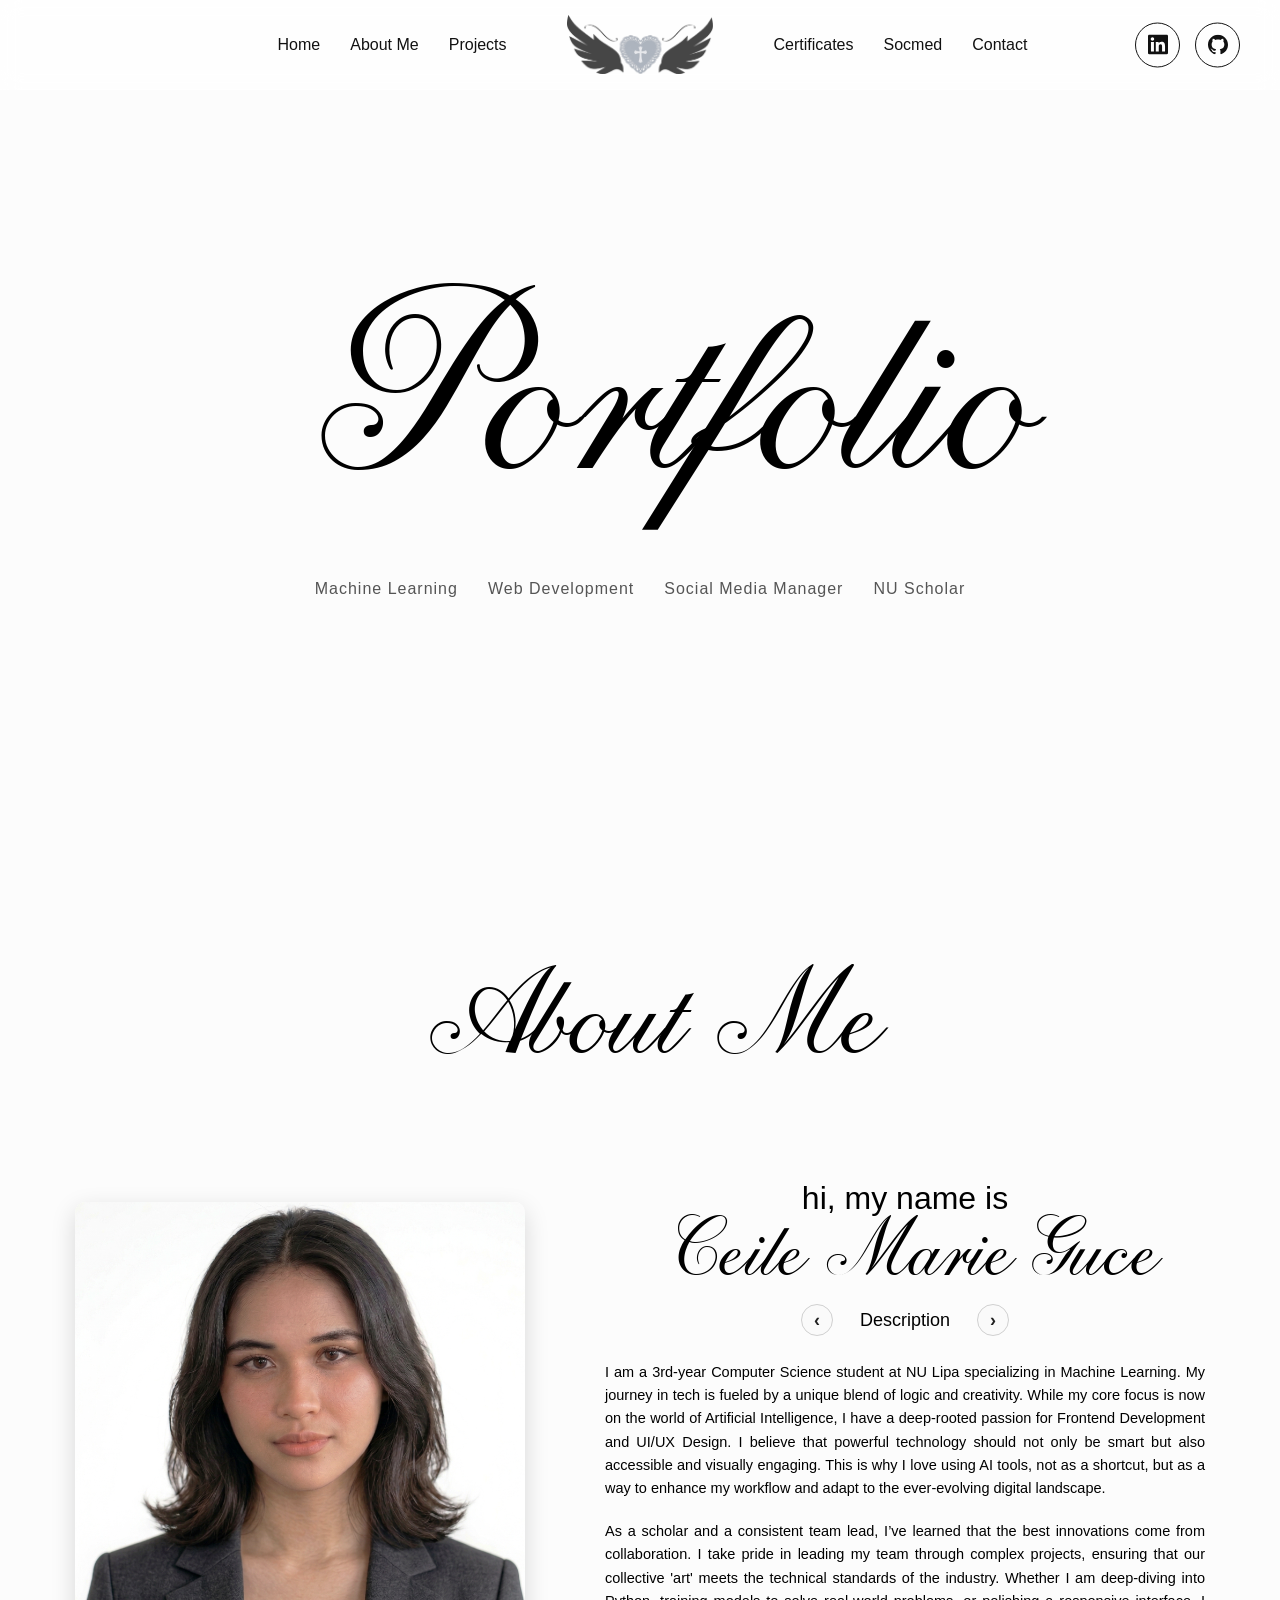
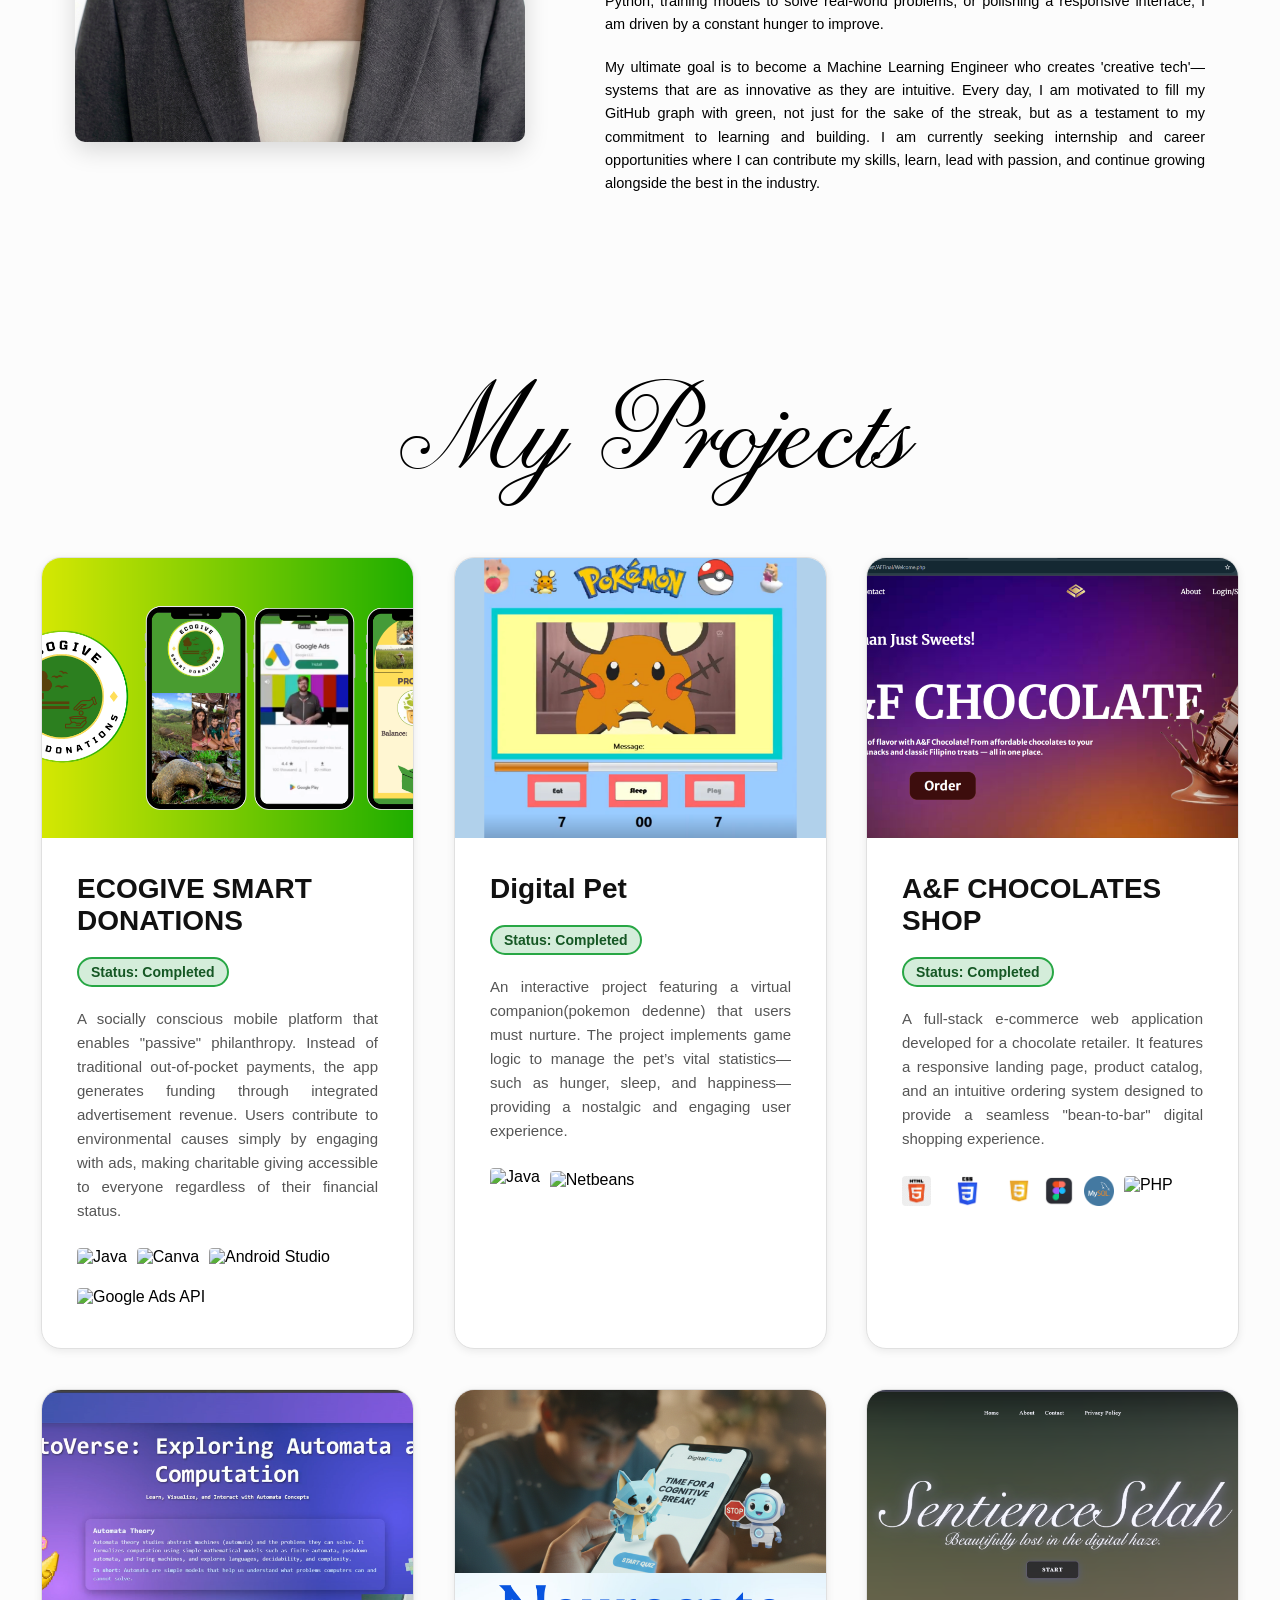
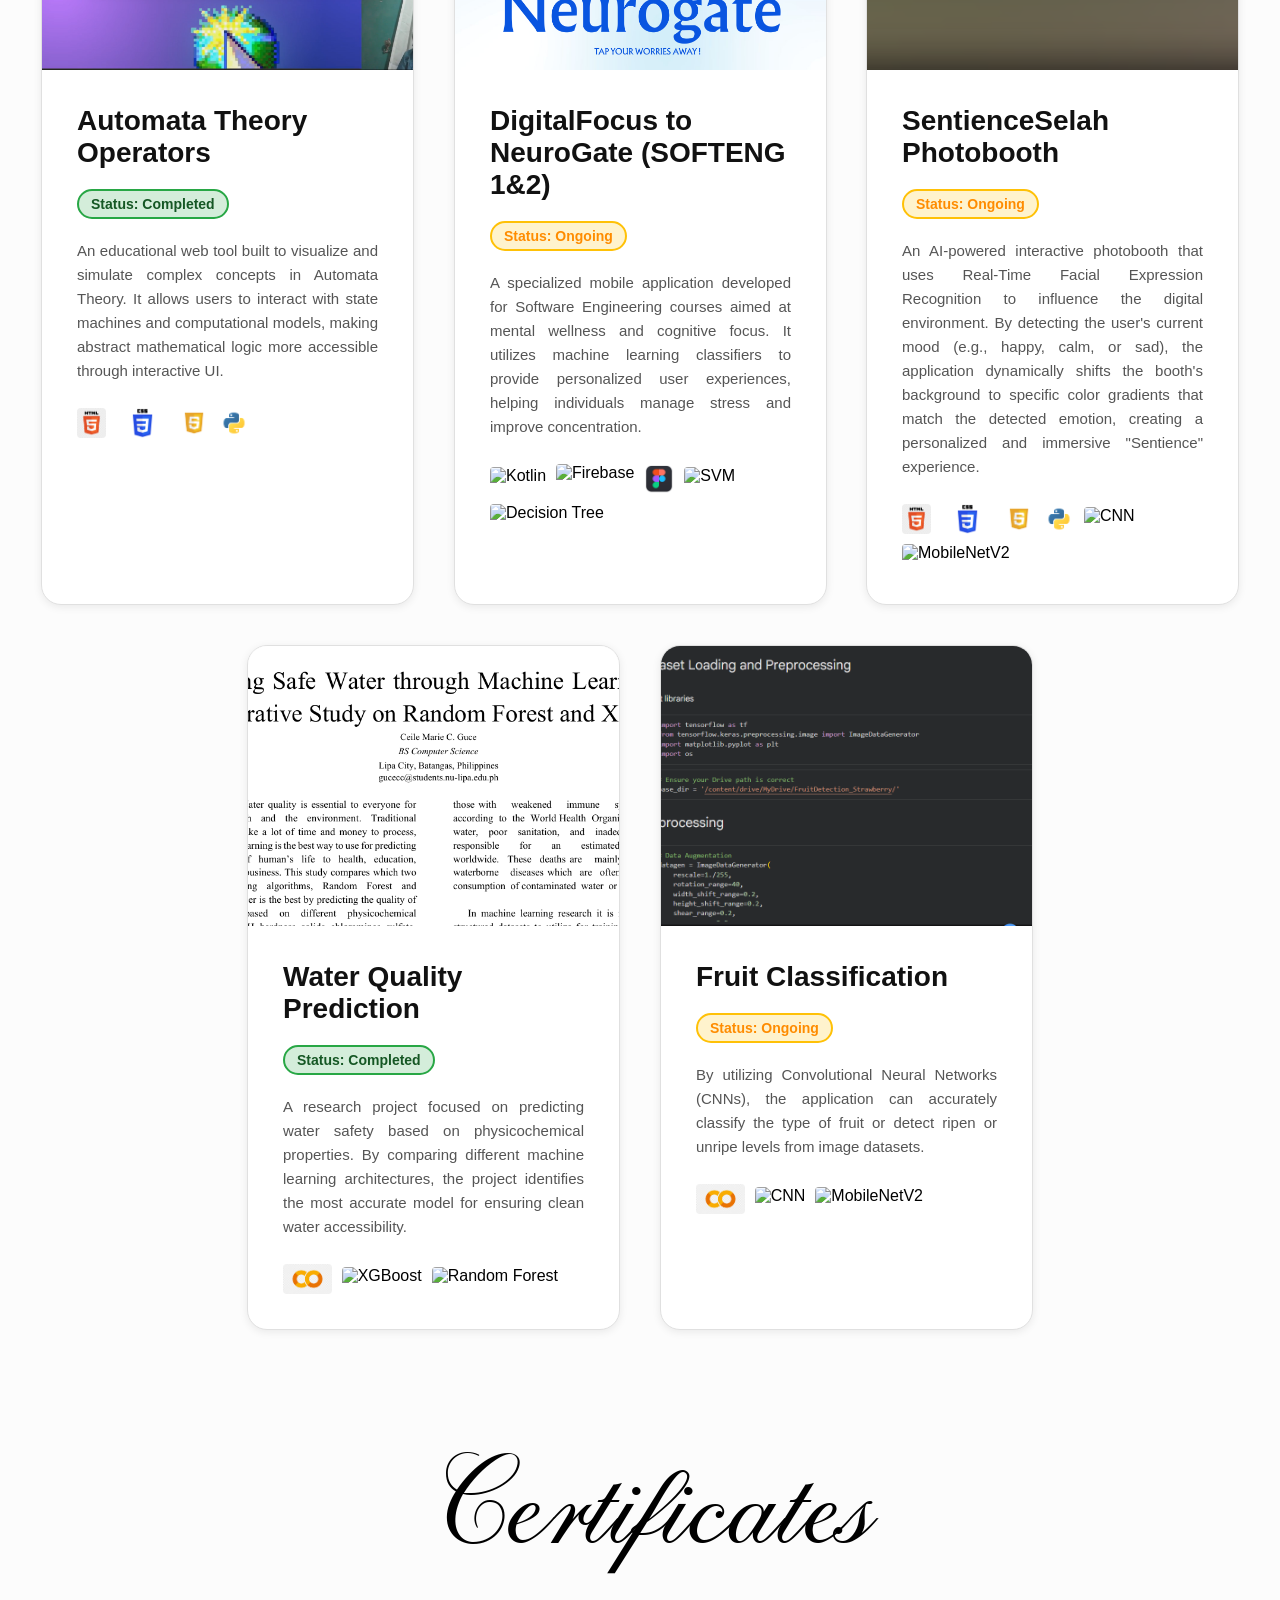
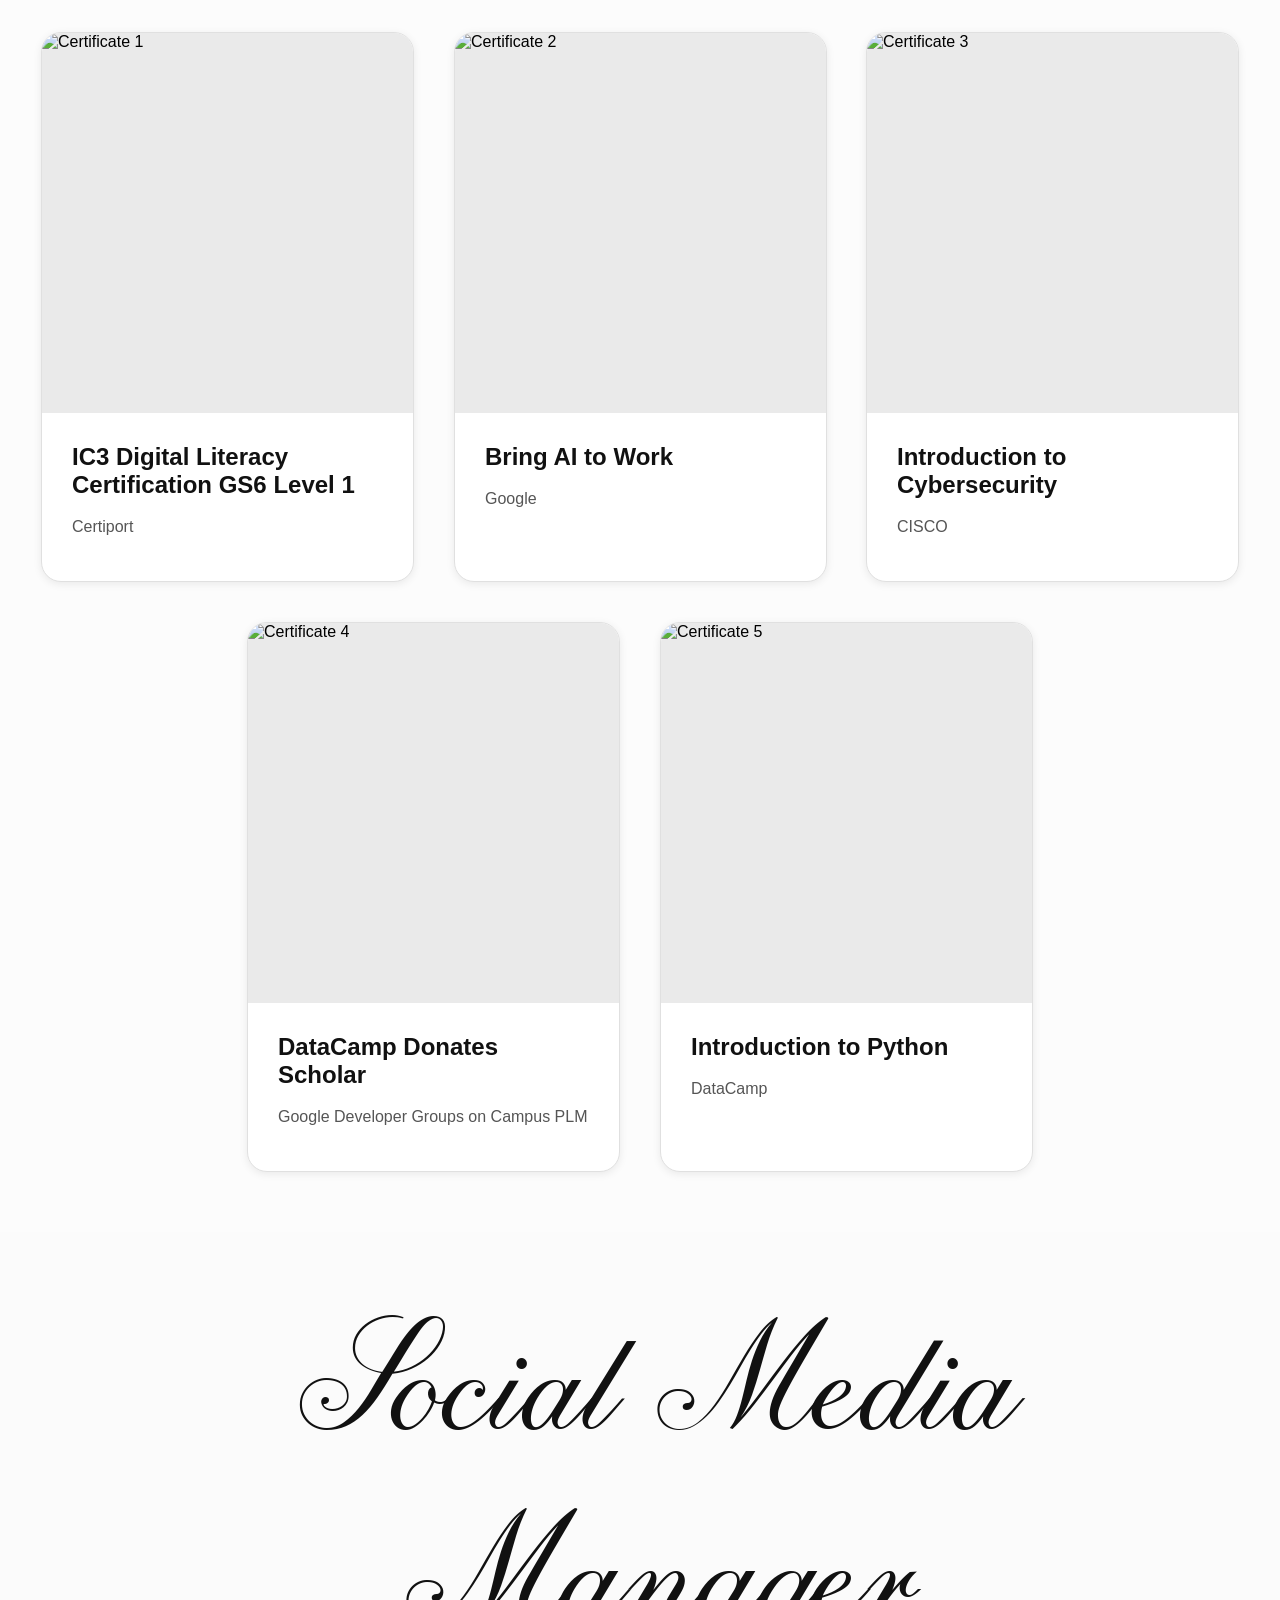
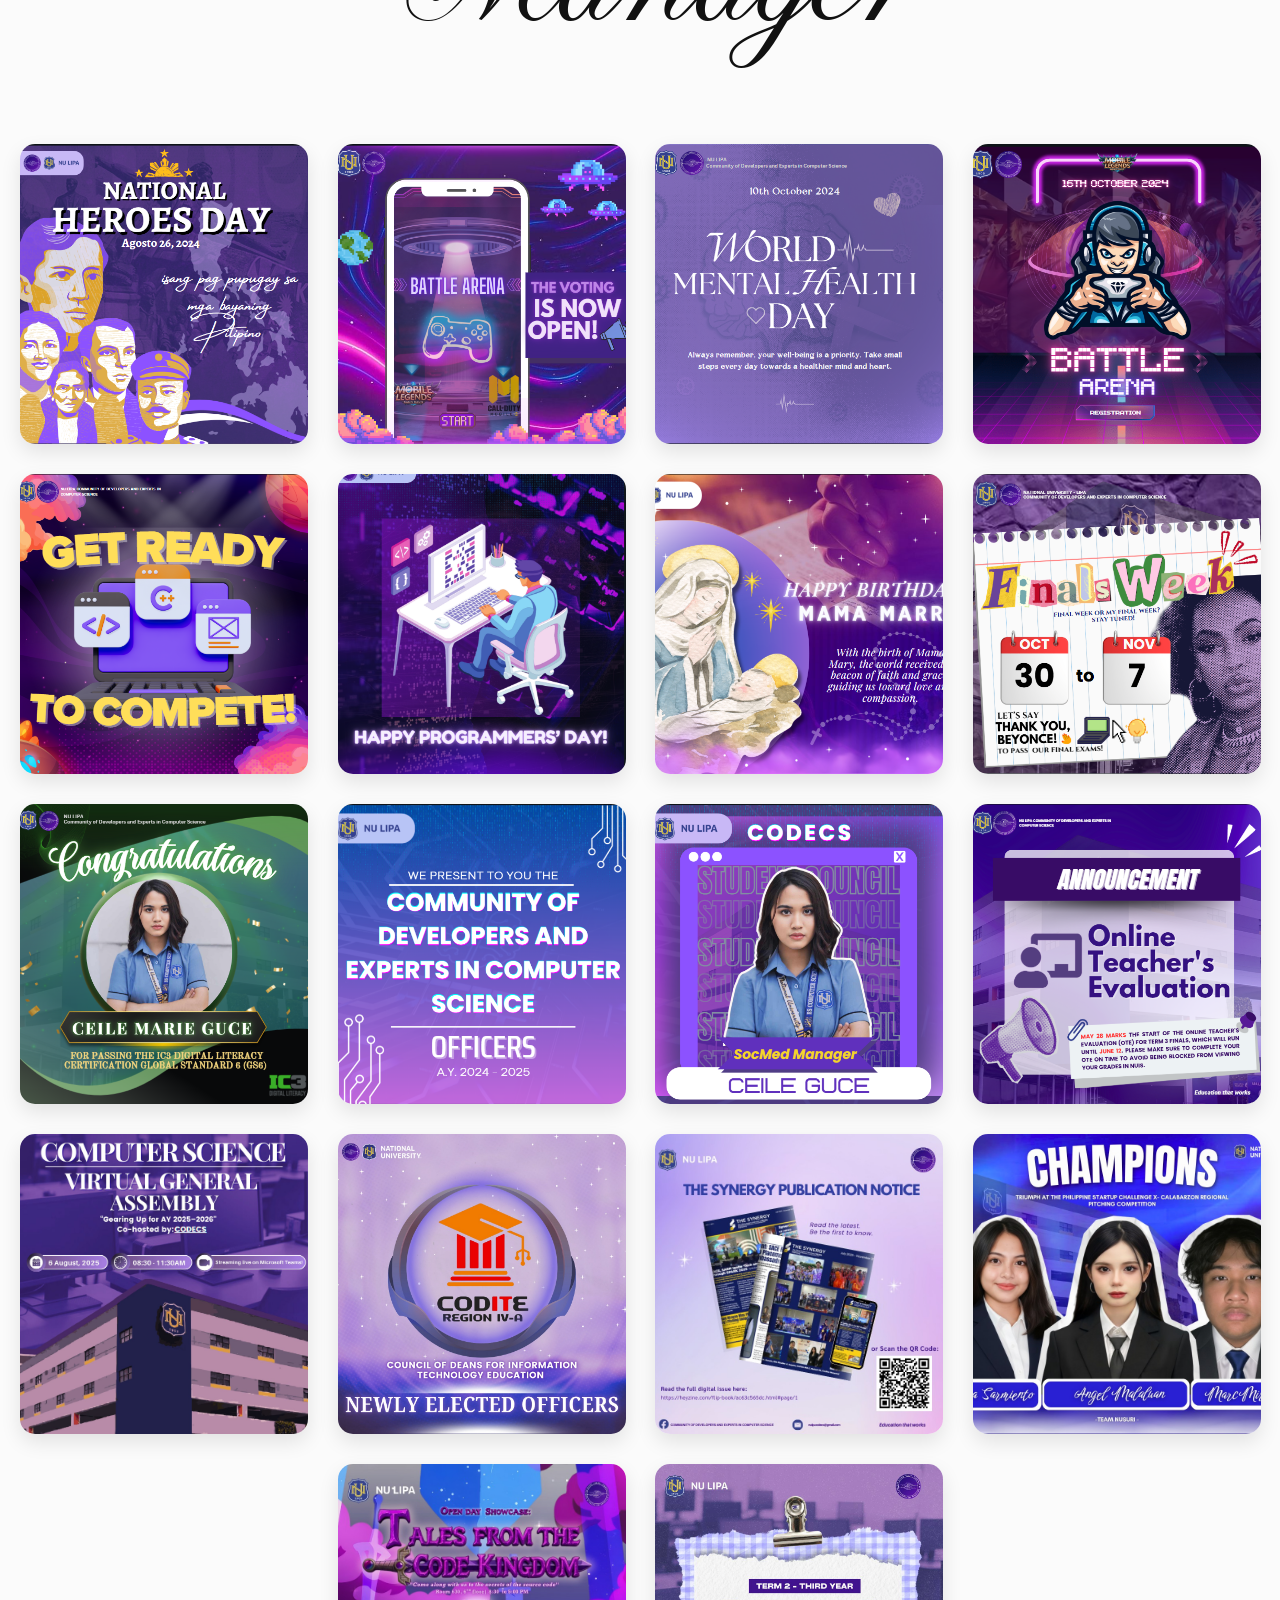
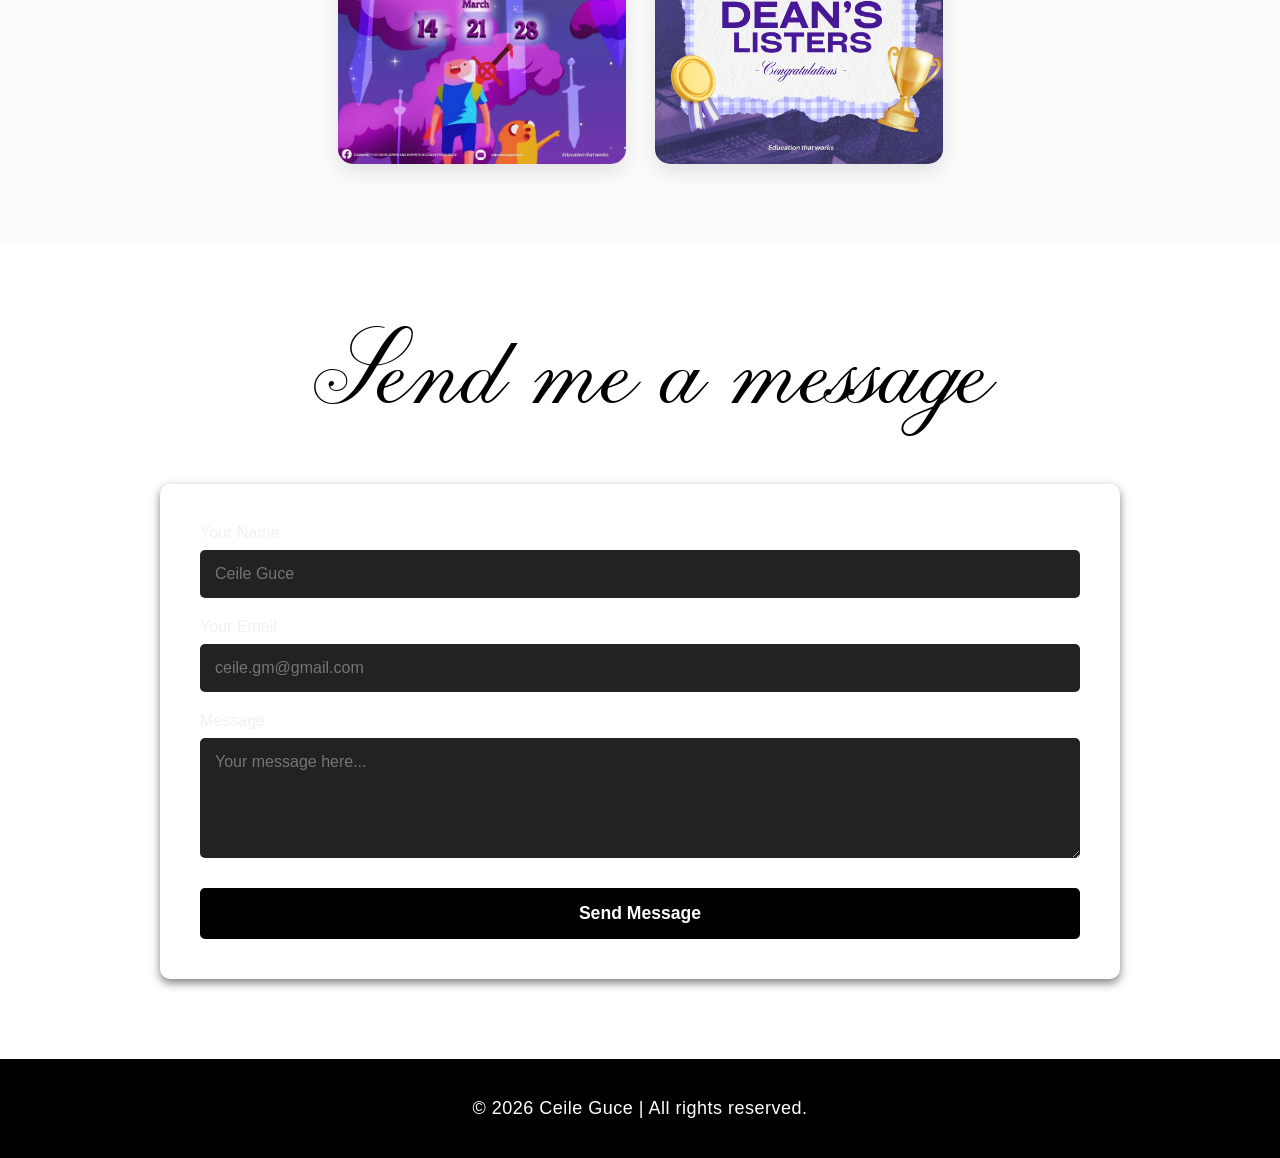
==== commit 2d81b4ff: "optimizing adjustments" ====
--- a/portfolio.html
+++ b/portfolio.html
@@ -187,7 +187,7 @@
           </div>
           <div class="project-details">
               <h3 class="project-title">Digital Pet</h3>
-              <span class="project-status ongoing">Status: Completed</span>
+                <span class="project-status completed">Status: Completed</span>
               <p class="project-desc">An interactive project featuring a virtual companion(pokemon dedenne) that users must nurture. The project implements game logic to manage the pet’s vital statistics—such as hunger, sleep, and happiness—providing a nostalgic and engaging user experience.</p>
               
               <div class="project-tech">
@@ -204,7 +204,7 @@
           </div>
           <div class="project-details">
               <h3 class="project-title">A&F CHOCOLATES SHOP</h3>
-              <span class="project-status ongoing">Status: Completed</span>
+                <span class="project-status completed">Status: Completed</span>
               <p class="project-desc">A full-stack e-commerce web application developed for a chocolate retailer. It features a responsive landing page, product catalog, and an intuitive ordering system designed to provide a seamless "bean-to-bar" digital shopping experience.</p>
               
               <div class="project-tech">
@@ -225,7 +225,7 @@
           </div>
           <div class="project-details">
               <h3 class="project-title">Automata Theory Operators</h3>
-              <span class="project-status ongoing">Status: Completed</span>
+                <span class="project-status completed">Status: Completed</span>
               <p class="project-desc">An educational web tool built to visualize and simulate complex concepts in Automata Theory. It allows users to interact with state machines and computational models, making abstract mathematical logic more accessible through interactive UI.</p>
               
               <div class="project-tech">
@@ -300,13 +300,13 @@
           </div>
       </a>
                   <!-- Project 8-->
-       <a href="https://github.com/Ceilemarie/Water_Quality_Prediction-Using-XGBoost-Random-Forest" target="_blank" rel="noopener noreferrer" class="project-card">
+       <a href="https://github.com/Ceilemarie/StrawberryClassification_CustomCNN-MobileNetV2" target="_blank" rel="noopener noreferrer" class="project-card">
           <div class="project-image-container">
               <img src="images/fruit.png" alt="Project 8" class="project-img">
           </div>
           <div class="project-details">
               <h3 class="project-title">Fruit Classification</h3>
-              <span class="project-status completed">Status: Ongoing</span>
+                <span class="project-status ongoing">Status: Ongoing</span>
               <p class="project-desc">By utilizing Convolutional Neural Networks (CNNs), the application can accurately classify the type of fruit or detect ripen or unripe levels from image datasets.</p>
               <div class="project-tech">
                   <img src="programming_logo/google colab.png" alt="Google Colab" class="tech-logo-img">
--- a/styles.css
+++ b/styles.css
@@ -320,7 +320,7 @@
 .about-content {
   display: flex;
   gap: 80px; 
-  align-items: center; /* Ensures the picture and the text are vertically centered relative to each other */
+  align-items: flex-start; /* Image stays fixed at top, doesn't move with text */
   width: 100%;
   max-width: 1200px;
   margin: 0 auto;
@@ -342,6 +342,7 @@
   position: sticky;
   top: 120px;
   height: fit-content;
+  will-change: transform;
 }
 
 .profile-photo {
@@ -386,11 +387,9 @@
 }
 
 .project-card {
-  background: rgba(255, 255, 255, 0.4);
-  backdrop-filter: blur(14px);
-  -webkit-backdrop-filter: blur(14px);
-  border: 1px solid rgba(255, 255, 255, 0.7);
-  box-shadow: 0 4px 30px rgba(0, 0, 0, 0.05);
+  background: #ffffff;
+  border: 1px solid #e0e0e0;
+  box-shadow: 0 2px 8px rgba(0, 0, 0, 0.08);
   border-radius: 20px;
   width: calc(33.333% - 27px);
   min-width: 320px;
@@ -398,12 +397,14 @@
   display: flex;
   flex-direction: column;
   overflow: hidden;
-  transition: transform 0.3s ease, box-shadow 0.3s ease;
+  transition: transform 0.3s ease, box-shadow 0.2s ease;
+  will-change: transform;
+  contain: layout style paint;
 }
 
 .project-card:hover {
   transform: translateY(-5px);
-  box-shadow: 0 10px 40px rgba(0, 0, 0, 0.1);
+  box-shadow: 0 8px 16px rgba(0, 0, 0, 0.12);
 }
 
 .project-image-container {
@@ -450,16 +451,18 @@
 }
 
 .project-status.completed {
-  background-color: #e6f6ee;
-  color: #1b8a4f;
-  border: 1px solid #1b8a4f;
-}
-
-.project-status.ongoing {
-  background-color: #fff3cd;
-  color: #cda81f;
-  border: 1px solid #cda81f;
-}
+    background-color: #d4edda;
+    color: #155724;
+    border: 2px solid #28a745;
+    font-weight: 600;
+  }
+  
+  .project-status.ongoing {
+    background-color: #fff3cd;
+    color: #ff8c00;
+    border: 2px solid #ffc107;
+    font-weight: 600;
+  }
 
 .project-desc {
   font-family: 'Inter', sans-serif;
@@ -698,11 +701,9 @@
 }
 
 .cert-card {
-  background: rgba(255, 255, 255, 0.4);
-  backdrop-filter: blur(14px);
-  -webkit-backdrop-filter: blur(14px);
-  border: 1px solid rgba(255, 255, 255, 0.7);
-  box-shadow: 0 4px 30px rgba(0, 0, 0, 0.05);
+  background: #ffffff;
+  border: 1px solid #e0e0e0;
+  box-shadow: 0 2px 8px rgba(0, 0, 0, 0.08);
   border-radius: 20px;
   width: calc(33.333% - 27px);
   min-width: 320px;
@@ -710,12 +711,14 @@
   display: flex;
   flex-direction: column;
   overflow: hidden;
-  transition: transform 0.3s ease, box-shadow 0.3s ease;
+  transition: transform 0.3s ease, box-shadow 0.2s ease;
+  will-change: transform;
+  contain: layout style paint;
 }
 
 .cert-card:hover {
   transform: translateY(-5px);
-  box-shadow: 0 10px 40px rgba(0, 0, 0, 0.1);
+  box-shadow: 0 8px 16px rgba(0, 0, 0, 0.12);
 }
 
 .cert-image-container {
@@ -771,9 +774,9 @@
   width: 100%; /* Full width */
   height: 100%; /* Full height */
   overflow: auto; /* Enable scroll if needed */
-  background-color: rgb(0,0,0); /* Fallback color */
-  background-color: rgba(0,0,0,0.9); /* Black w/ opacity */
-  backdrop-filter: blur(5px);
+  background-color: rgba(0,0,0,0.85);
+  animation: fadeIn 0.2s ease-in;
+  will-change: opacity;
 }
 
 .modal-content {
@@ -782,10 +785,30 @@
   max-width: 90%;
   max-height: 80vh;
   object-fit: contain;
-  animation-name: zoom;
-  animation-duration: 0.6s;
+  animation: slideInImage 0.25s ease-out;
   user-select: none; /* Prevent selection */
   -webkit-user-drag: none; /* Prevent dragging */
+  will-change: transform, opacity;
+}
+
+@keyframes slideInImage {
+  from {
+    opacity: 0;
+    transform: translateY(10px);
+  }
+  to {
+    opacity: 1;
+    transform: translateY(0);
+  }
+}
+
+@keyframes fadeIn {
+  from {
+    opacity: 0;
+  }
+  to {
+    opacity: 1;
+  }
 }
 
 #caption {
@@ -799,11 +822,6 @@
   height: 150px;
   font-family: 'Inter', sans-serif;
   font-size: 20px;
-}
-
-@keyframes zoom {
-  from {transform:scale(0)} 
-  to {transform:scale(1)}
 }
 
 .close {
@@ -1046,12 +1064,13 @@
     overflow: hidden;
     border-radius: 15px;
     box-shadow: 0 8px 20px rgba(0, 0, 0, 0.1);
-    transition: transform 0.3s ease, box-shadow 0.3s ease;
+    transition: transform 0.3s ease;
+    will-change: transform;
+    contain: layout style paint;
 }
 
 .socmed-card:hover {
     transform: translateY(-5px);
-    box-shadow: 0 15px 30px rgba(0, 0, 0, 0.2);
 }
 
 .socmed-img {
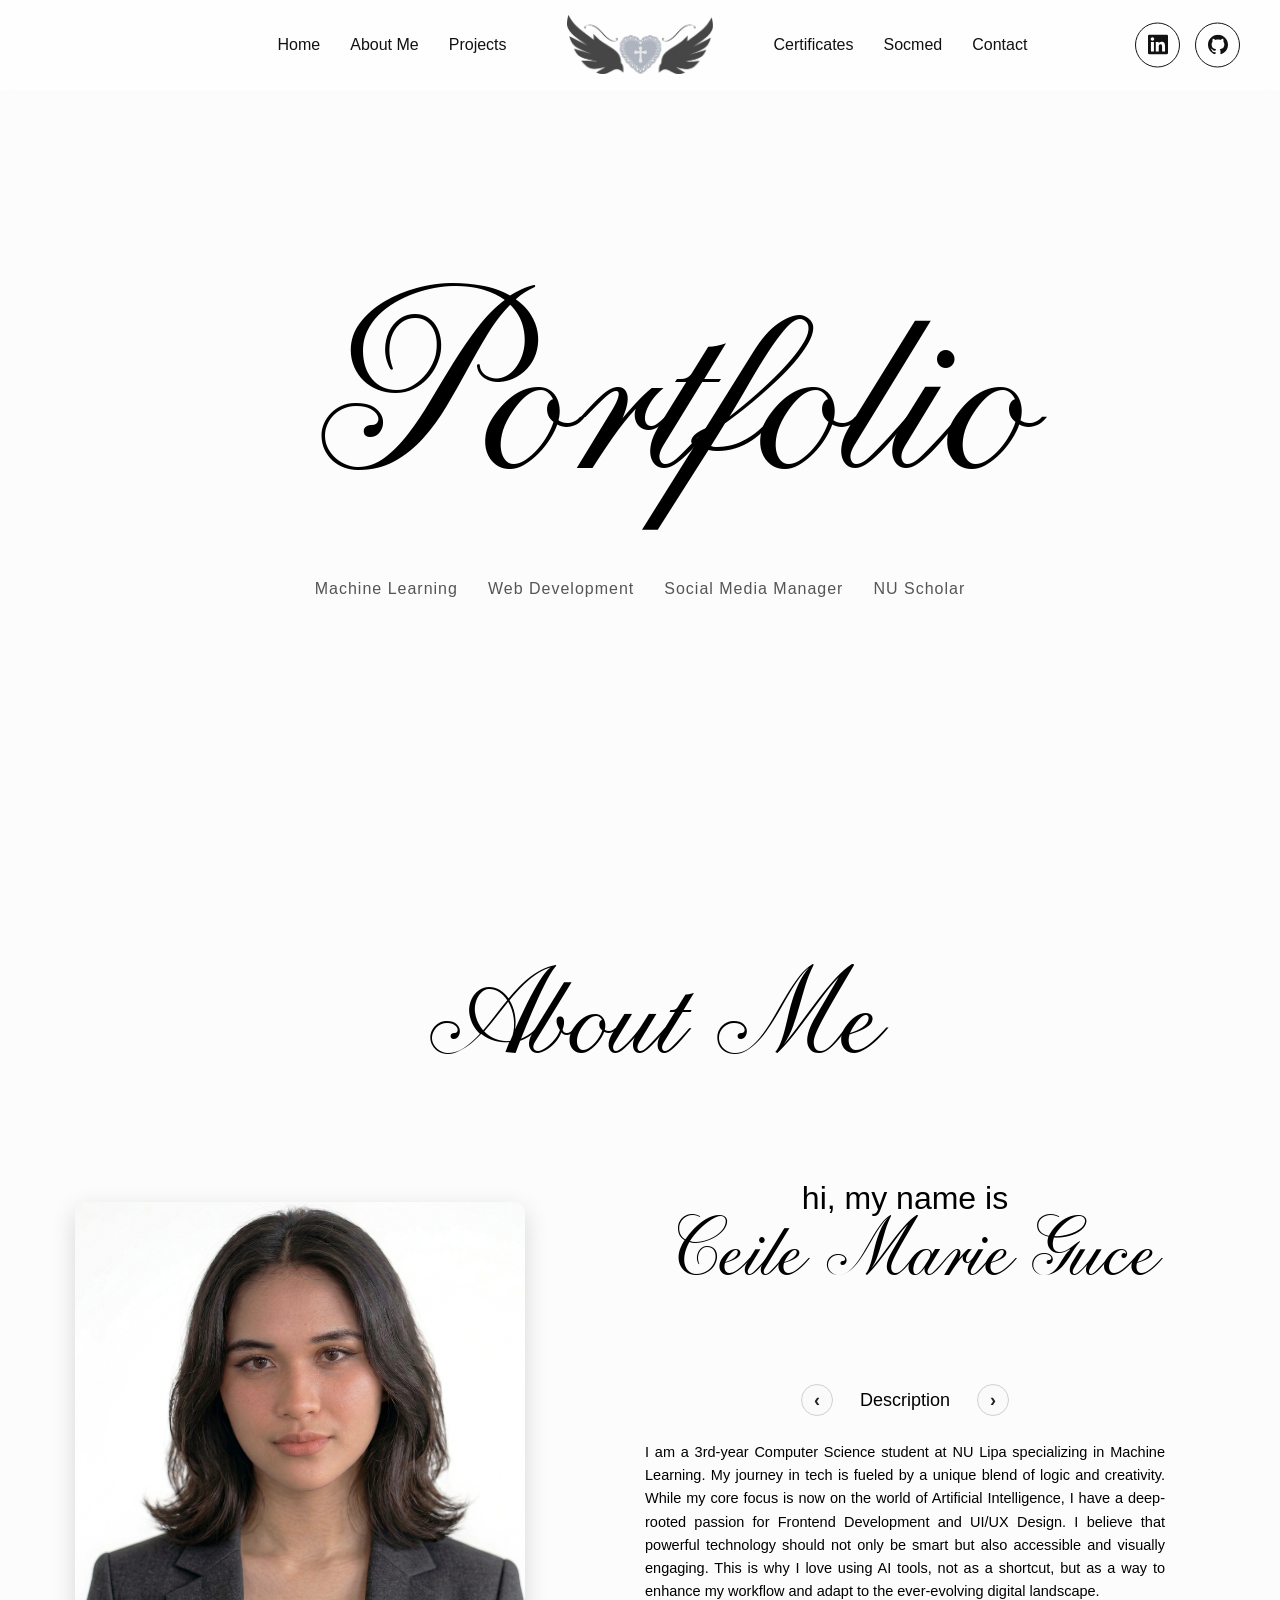
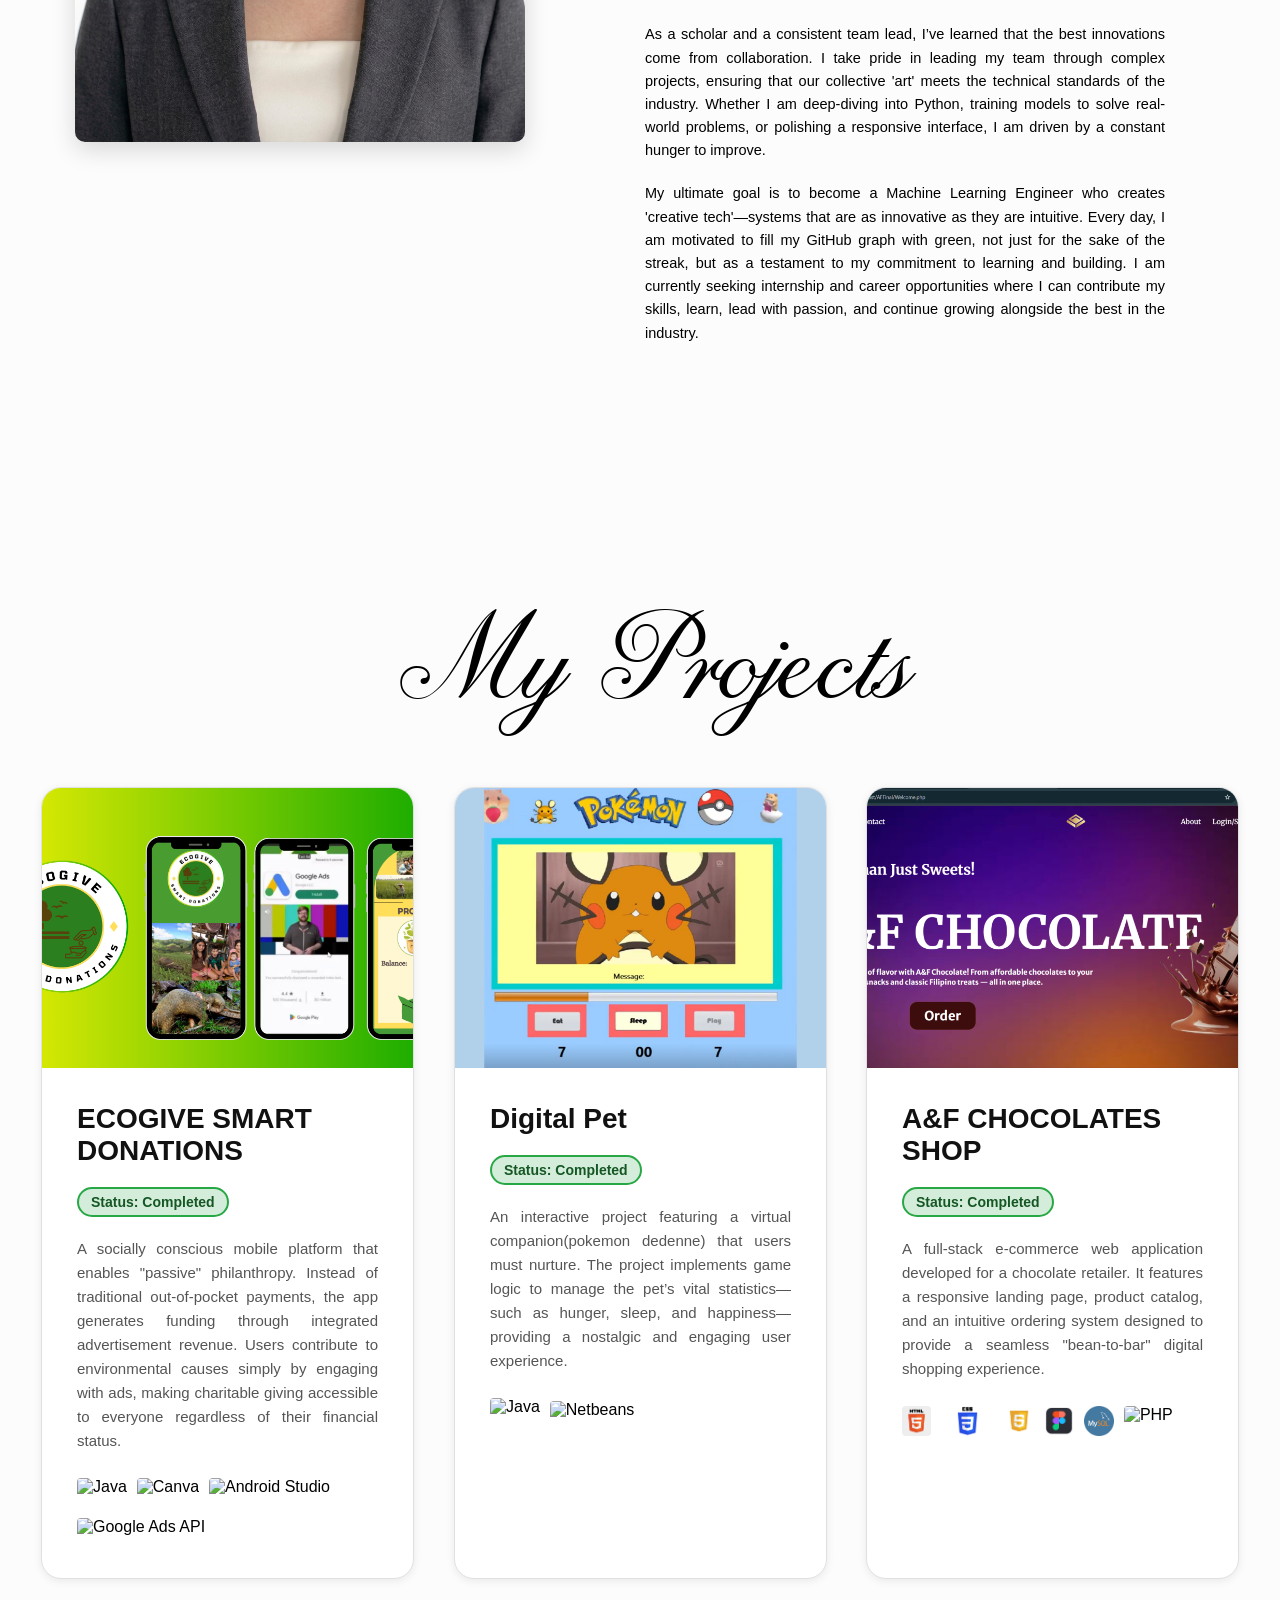
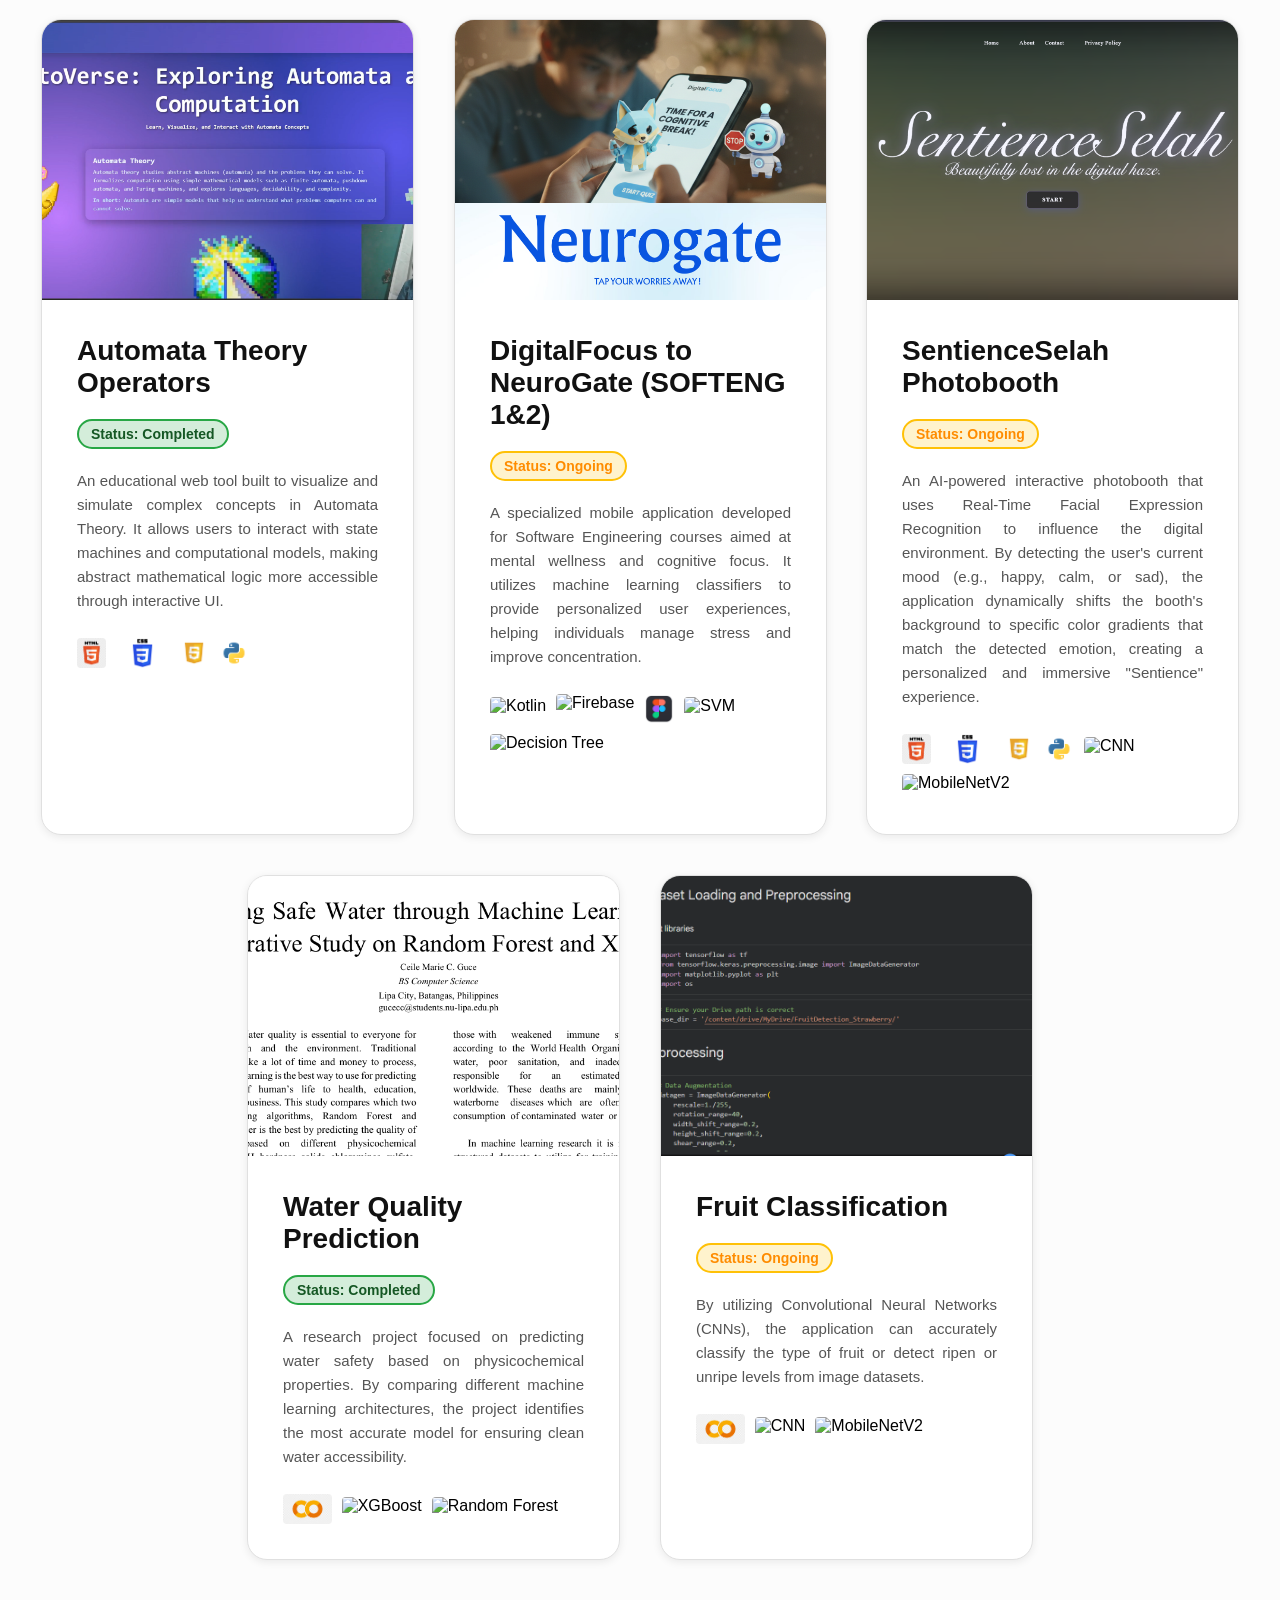
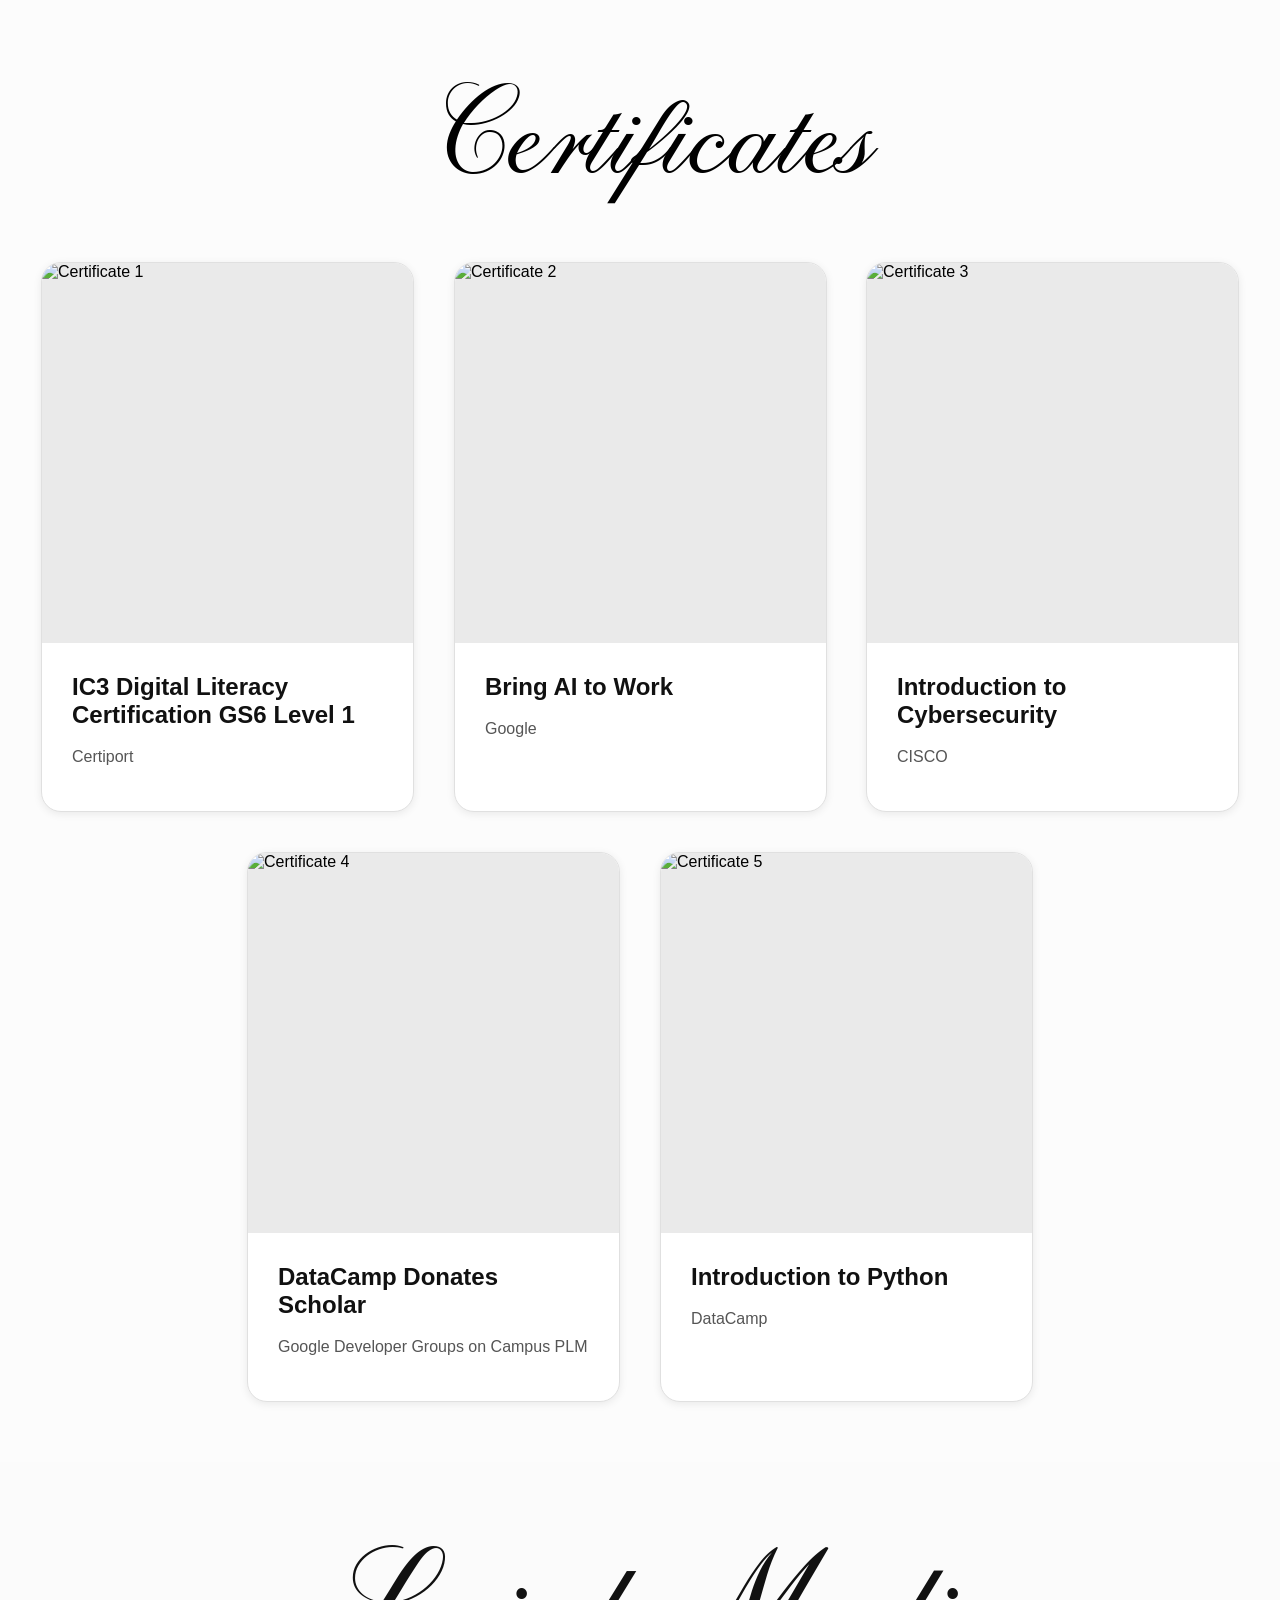
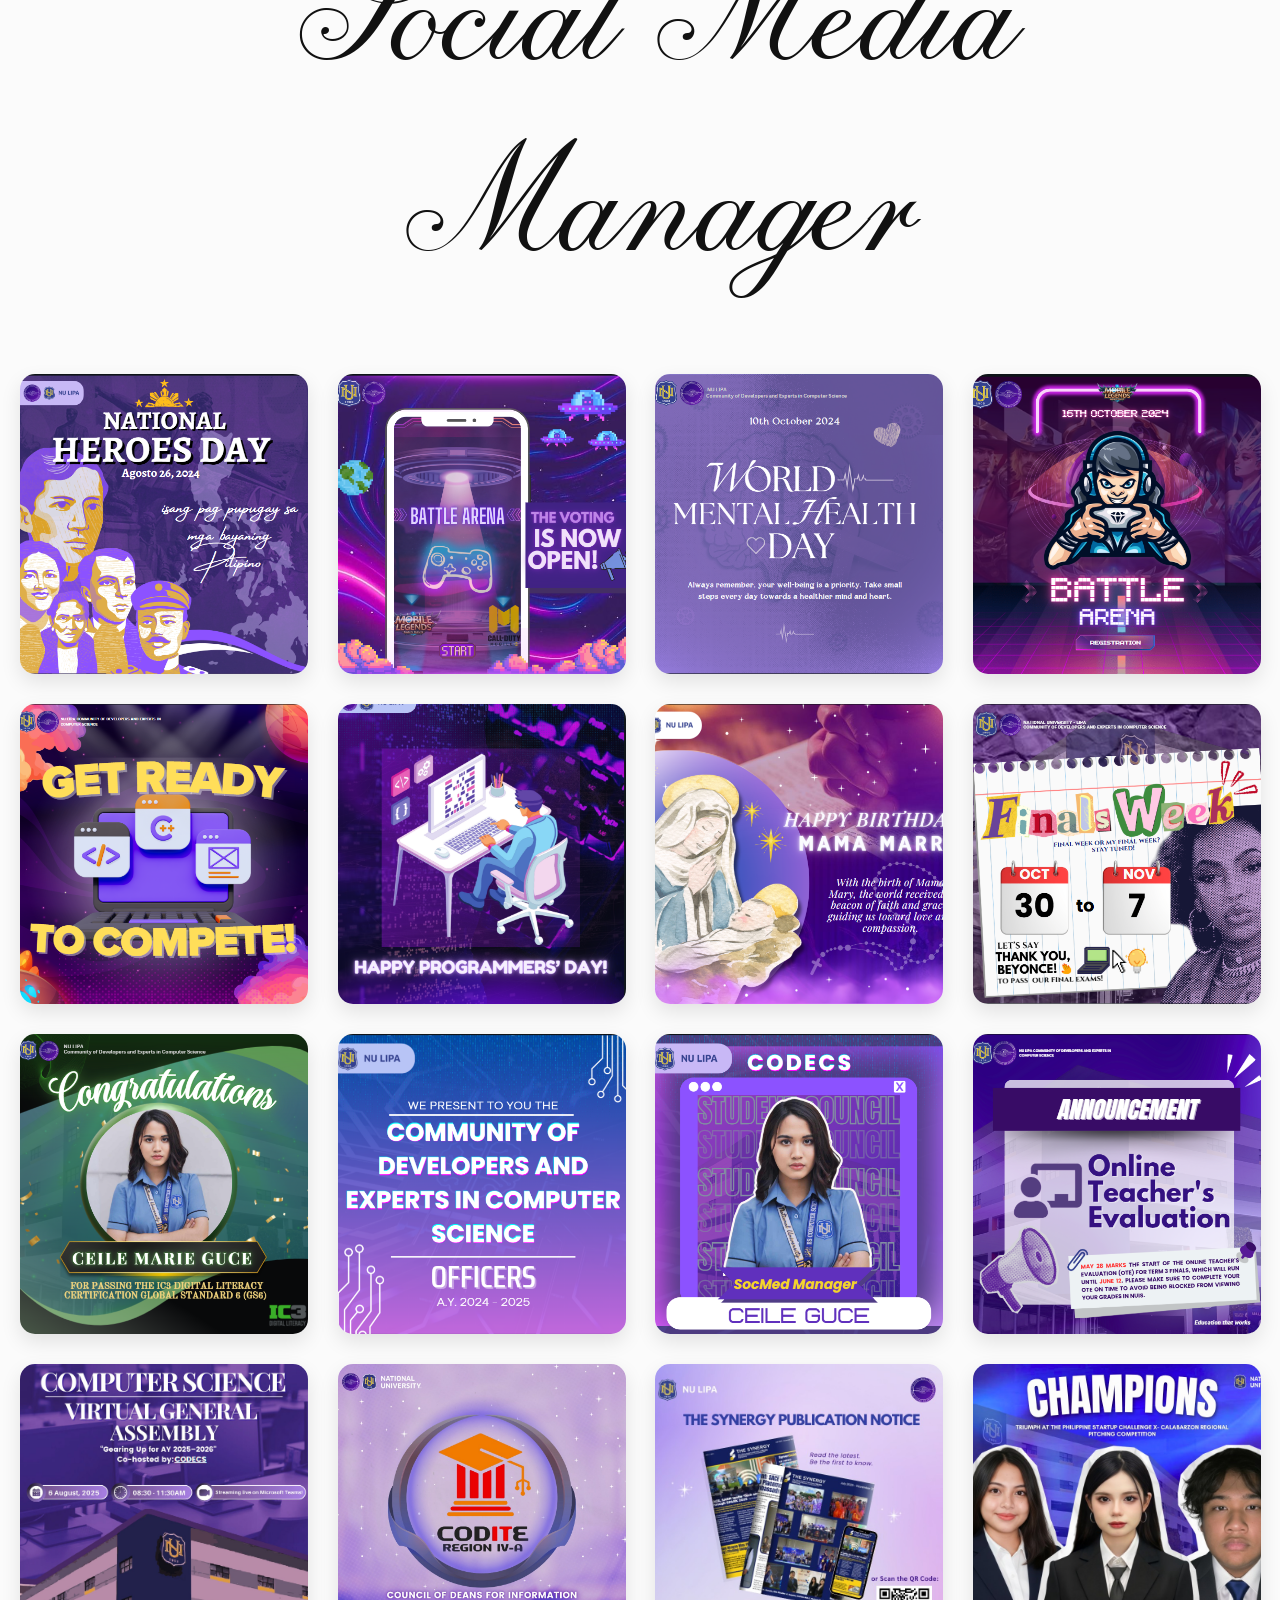
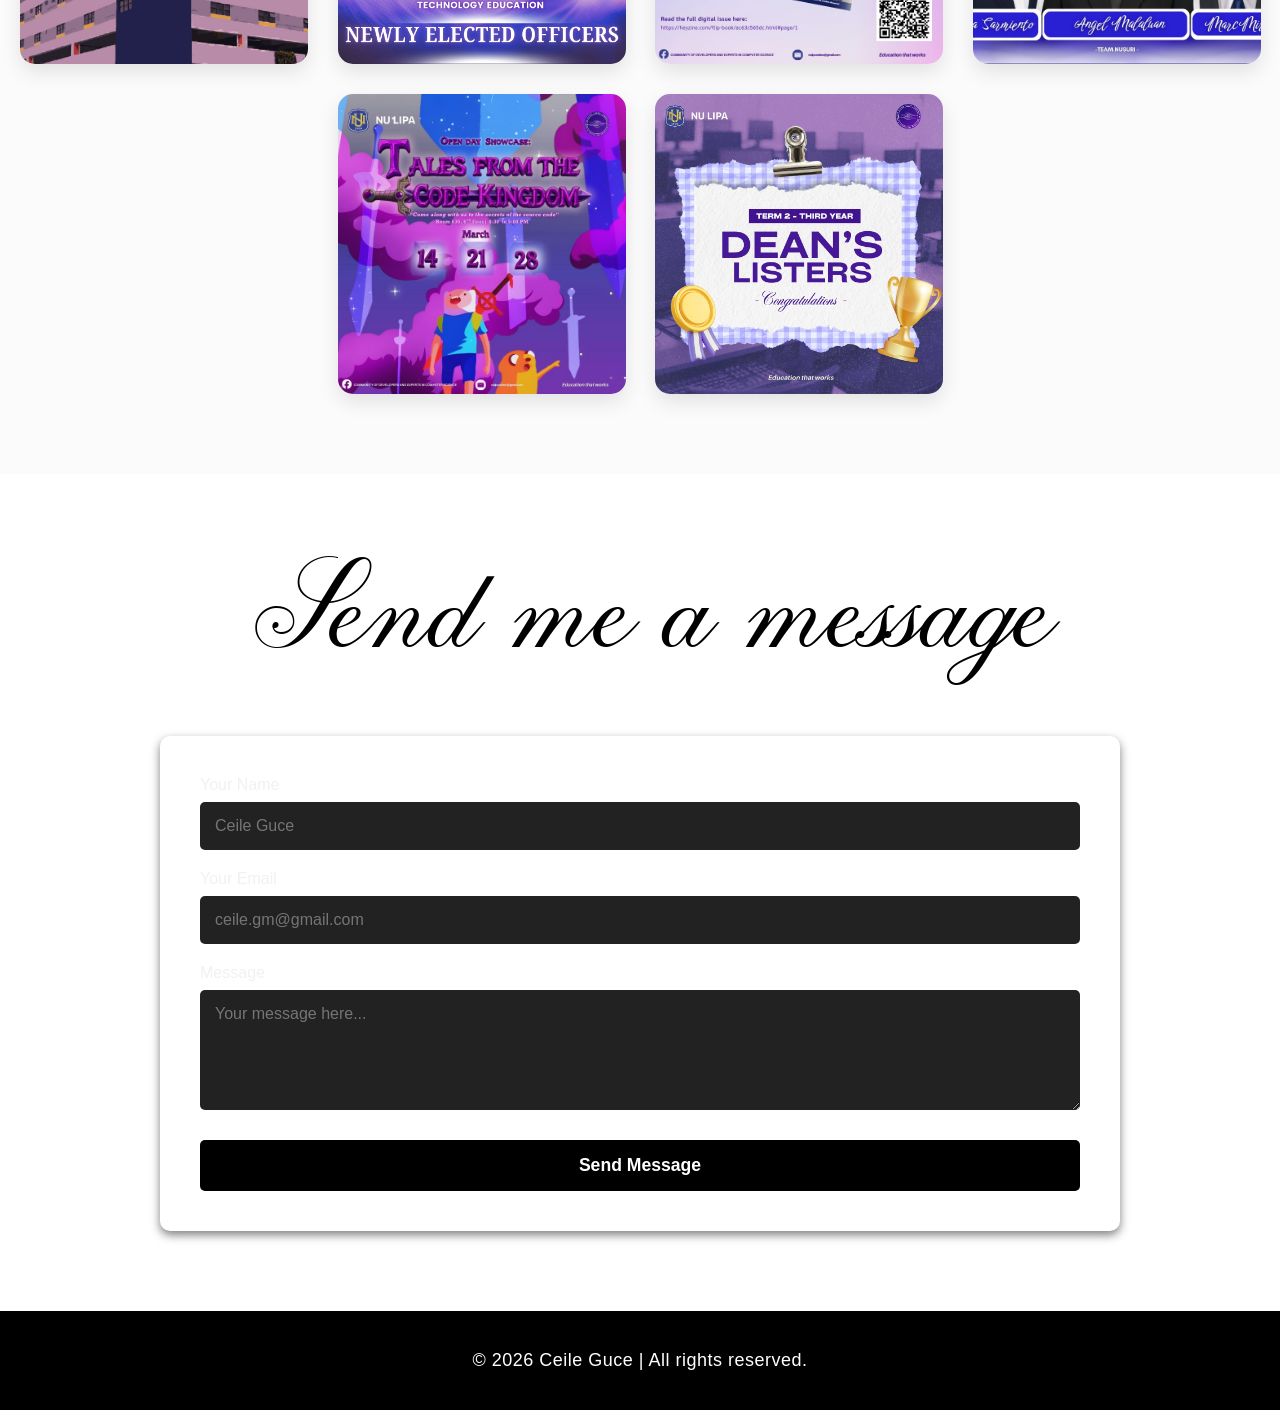
==== commit 189f7278: "updated" ====
--- a/portfolio.html
+++ b/portfolio.html
@@ -5,7 +5,7 @@
   <meta name="viewport" content="width=device-width, initial-scale=1.0"/>
   <title>Ceile Guce | Portfolio</title>
   <link rel="stylesheet" href="styles.css?v=2">
- <script src="script.js"></script>
+  <script src="script.js"></script>
 </head>
 <body>
 
--- a/styles.css
+++ b/styles.css
@@ -1114,7 +1114,627 @@
     letter-spacing: 0.5px;
 }
 
-
-
-
-
+/* ============================================
+   COMPREHENSIVE RESPONSIVE DESIGN
+   ============================================ */
+
+/* Ultra Small Phones (320px - 374px) */
+@media (max-width: 374px) {
+    .main-header {
+        height: 80px;
+        padding: 0 15px;
+    }
+
+    .top-left-nav, .top-right-nav {
+        gap: 12px;
+        flex: 0.8;
+    }
+
+    .top-left-nav {
+        padding-right: 20px;
+    }
+
+    .top-right-nav {
+        padding-left: 20px;
+    }
+
+    .nav-link {
+        font-size: 12px;
+    }
+
+    .logo-img {
+        height: 45px;
+    }
+
+    .social-icons {
+        right: 15px;
+        gap: 8px;
+    }
+
+    .social-circle {
+        width: 35px;
+        height: 35px;
+    }
+
+    .social-circle svg {
+        width: 16px;
+        height: 16px;
+    }
+
+    h1.title, .title {
+        font-size: 100px;
+        padding: 10px 0;
+    }
+
+    h2.boutme, .boutme, h1.certs-intro, .certs-intro, h2.prj {
+        font-size: 60px;
+        margin: 0 0 20px 0;
+    }
+
+    .about-content {
+        gap: 20px;
+        padding: 20px 15px;
+    }
+
+    .profile-photo {
+        width: 200px;
+        height: 240px;
+    }
+
+    .name-intro p {
+        font-size: 20px;
+    }
+
+    .name {
+        font-size: 40px;
+    }
+
+    .projects-grid, .certs-grid {
+        gap: 20px;
+        width: 100%;
+    }
+
+    .project-card, .cert-card {
+        width: 100%;
+        min-width: auto;
+        min-height: auto;
+    }
+
+    .project-details, .cert-details {
+        padding: 20px;
+    }
+
+    .project-title, .cert-title {
+        font-size: 18px;
+    }
+
+    .project-image-container {
+        height: 200px;
+    }
+
+    .cert-image-container {
+        height: 250px;
+    }
+
+    .compact-info {
+        padding: 15px;
+    }
+
+    .arrow-btn {
+        width: 28px;
+        height: 28px;
+        font-size: 14px;
+    }
+
+    .tab-name {
+        font-size: 14px;
+    }
+
+    h1.socmed-intro {
+        font-size: 80px;
+        margin: 0 0 30px 0;
+    }
+
+    .socmed-container {
+        padding: 40px 15px;
+    }
+
+    .socmed-card {
+        height: 250px;
+    }
+
+    .contact-container {
+        padding: 40px 15px;
+    }
+
+    .contact-form {
+        padding: 20px;
+        gap: 15px;
+    }
+
+    .form-group input,
+    .form-group textarea {
+        font-size: 14px;
+        padding: 12px;
+    }
+
+    .submit-btn {
+        padding: 12px 20px;
+        font-size: 0.9rem;
+    }
+
+    .footer {
+        padding: 25px 15px;
+    }
+
+    .footer p {
+        font-size: 12px;
+    }
+}
+
+/* Small Phones (375px - 480px) */
+@media (min-width: 375px) and (max-width: 480px) {
+    .main-header {
+        height: 85px;
+        padding: 0 20px;
+    }
+
+    .top-left-nav, .top-right-nav {
+        gap: 15px;
+    }
+
+    .top-left-nav {
+        padding-right: 30px;
+    }
+
+    .top-right-nav {
+        padding-left: 30px;
+    }
+
+    .nav-link {
+        font-size: 13px;
+        font-weight: 400;
+    }
+
+    .logo-img {
+        height: 50px;
+    }
+
+    .social-icons {
+        right: 20px;
+        gap: 10px;
+    }
+
+    .social-circle {
+        width: 38px;
+        height: 38px;
+    }
+
+    .social-circle svg {
+        width: 18px;
+        height: 18px;
+    }
+
+    h1.title, .title {
+        font-size: 120px;
+        padding: 15px 0;
+    }
+
+    h2.boutme, .boutme, h1.certs-intro, .certs-intro, h2.prj {
+        font-size: 70px;
+        margin: 0 0 25px 0;
+    }
+
+    .about-content {
+        gap: 30px;
+        padding: 25px 20px;
+    }
+
+    .profile-photo {
+        width: 240px;
+        height: 290px;
+    }
+
+    .name-intro p {
+        font-size: 22px;
+    }
+
+    .name {
+        font-size: 45px;
+    }
+
+    .dynamic-content p {
+        font-size: 13px;
+    }
+
+    .projects-grid, .certs-grid {
+        gap: 25px;
+        padding: 0 15px;
+    }
+
+    .project-card, .cert-card {
+        width: 100%;
+        min-width: auto;
+        min-height: auto;
+    }
+
+    .project-details, .cert-details {
+        padding: 22px;
+    }
+
+    .project-title, .cert-title {
+        font-size: 20px;
+    }
+
+    .project-image-container {
+        height: 220px;
+    }
+
+    .cert-image-container {
+        height: 270px;
+    }
+
+    .compact-info {
+        padding: 20px;
+    }
+
+    h1.socmed-intro {
+        font-size: 90px;
+        margin: 0 0 35px 0;
+    }
+
+    .socmed-container {
+        padding: 50px 20px;
+    }
+
+    .socmed-card {
+        height: 270px;
+    }
+
+    .contact-container {
+        padding: 50px 20px;
+    }
+
+    .contact-form {
+        padding: 25px;
+    }
+
+    .footer {
+        padding: 30px 20px;
+    }
+
+    .footer p {
+        font-size: 14px;
+    }
+}
+
+/* Tablets & Medium Phones (481px - 768px) */
+@media (min-width: 481px) and (max-width: 768px) {
+    .main-header {
+        height: 85px;
+        padding: 0 25px;
+    }
+
+    .top-left-nav, .top-right-nav {
+        gap: 20px;
+        height: 45px;
+    }
+
+    .top-left-nav {
+        padding-right: 35px;
+        justify-content: flex-end;
+    }
+
+    .top-right-nav {
+        padding-left: 35px;
+        justify-content: flex-start;
+    }
+
+    .nav-link {
+        font-size: 14px;
+    }
+
+    .logo-img {
+        height: 55px;
+    }
+
+    .social-icons {
+        right: 25px;
+        gap: 12px;
+    }
+
+    .social-circle {
+        width: 40px;
+        height: 40px;
+    }
+
+    .social-circle svg {
+        width: 18px;
+        height: 18px;
+    }
+
+    h1.title, .title {
+        font-size: clamp(120px, 25vw, 200px);
+    }
+
+    h2.boutme, .boutme, h1.certs-intro, .certs-intro, h2.prj {
+        font-size: clamp(70px, 12vw, 120px);
+    }
+
+    .about-content {
+        gap: 40px;
+        padding: 40px 20px;
+        flex-direction: column;
+        align-items: center;
+    }
+
+    .profile-photo {
+        width: 280px;
+        height: 340px;
+    }
+
+    .name-intro p {
+        font-size: 24px;
+    }
+
+    .name {
+        font-size: 50px;
+    }
+
+    .dynamic-content {
+        min-height: 300px;
+    }
+
+    .dynamic-content p, #dynamic-info p {
+        font-size: 14px;
+    }
+
+    .projects-grid, .certs-grid {
+        gap: 30px;
+        padding: 0 20px;
+        justify-content: center;
+    }
+
+    .project-card, .cert-card {
+        width: calc(50% - 15px);
+        min-width: auto;
+    }
+
+    .project-image-container {
+        height: 250px;
+    }
+
+    .cert-image-container {
+        height: 300px;
+    }
+
+    .project-title, .cert-title {
+        font-size: 22px;
+    }
+
+    .prj {
+        font-size: 100px;
+    }
+
+    h1.socmed-intro {
+        font-size: 100px;
+        margin: 0 0 40px 0;
+    }
+
+    .socmed-container {
+        padding: 60px 20px;
+    }
+
+    .socmed-card {
+        width: calc(50% - 15px);
+        height: 300px;
+    }
+
+    .contact-container {
+        padding: 60px 25px;
+    }
+
+    .contact-form {
+        padding: 30px;
+        max-width: 100%;
+    }
+
+    .contact-title {
+        font-size: clamp(60px, 10vw, 100px);
+    }
+
+    .footer {
+        padding: 35px 25px;
+    }
+
+    .footer p {
+        font-size: 16px;
+    }
+
+    .moreinfo {
+        padding: 40px 20px;
+    }
+}
+
+/* Tablets - iPad size (769px - 1024px) */
+@media (min-width: 769px) and (max-width: 1024px) {
+    .main-header {
+        height: 90px;
+        padding: 0 30px;
+    }
+
+    .top-left-nav, .top-right-nav {
+        gap: 25px;
+    }
+
+    .top-left-nav {
+        padding-right: 50px;
+    }
+
+    .top-right-nav {
+        padding-left: 50px;
+    }
+
+    .nav-link {
+        font-size: 15px;
+    }
+
+    .logo-img {
+        height: 60px;
+    }
+
+    .about-content {
+        gap: 60px;
+        padding: 40px 30px;
+    }
+
+    .profile-photo {
+        width: 300px;
+        height: 360px;
+    }
+
+    h1.title {
+        font-size: 180px;
+    }
+
+    h2.boutme, h2.prj {
+        font-size: 100px;
+    }
+
+    h1.certs-intro {
+        font-size: 100px;
+    }
+
+    .name-intro p {
+        font-size: 28px;
+    }
+
+    .name {
+        font-size: 60px;
+    }
+
+    .dynamic-content {
+        min-height: 350px;
+    }
+
+    .projects-grid, .certs-grid {
+        gap: 35px;
+        padding: 0 30px;
+    }
+
+    .project-card, .cert-card {
+        width: calc(50% - 17.5px);
+    }
+
+    .prj {
+        font-size: 120px;
+    }
+
+    h1.socmed-intro {
+        font-size: 120px;
+        margin: 0 0 50px 0;
+    }
+
+    .socmed-container {
+        padding: 70px 30px;
+    }
+
+    .socmed-card {
+        width: calc(50% - 15px);
+        height: 320px;
+    }
+
+    .contact-container {
+        padding: 70px 30px;
+    }
+
+    .contact-title {
+        font-size: 100px;
+    }
+
+    .footer {
+        padding: 40px 30px;
+    }
+
+    .moreinfo {
+        padding: 60px 30px;
+    }
+}
+
+/* Large Screens & Desktops (1025px and above) */
+@media (min-width: 1025px) {
+    .main-header {
+        height: 90px;
+        padding: 0 40px;
+    }
+
+    .nav-link {
+        font-size: 16px;
+    }
+
+    h1.title {
+        font-size: 250px;
+    }
+
+    h2.boutme, h2.prj {
+        font-size: 120px;
+    }
+
+    h1.certs-intro {
+        font-size: 120px;
+    }
+
+    .name-intro p {
+        font-size: 32px;
+    }
+
+    .name {
+        font-size: 80px;
+    }
+
+    .projects-grid, .certs-grid {
+        gap: 40px;
+    }
+
+    .project-card, .cert-card {
+        width: calc(33.333% - 27px);
+    }
+
+    .prj {
+        font-size: 150px;
+    }
+
+    h1.socmed-intro {
+        font-size: 150px;
+    }
+
+    .socmed-card {
+        width: calc(25% - 22.5px);
+        height: 300px;
+    }
+
+    .contact-title {
+        font-size: 120px;
+    }
+
+    .moreinfo {
+        padding: 80px 40px;
+    }
+}
+
+/* Extra Large Screens (1440px and above) */
+@media (min-width: 1440px) {
+    .projects-grid, .certs-grid, .socmed-grid {
+        max-width: 1400px;
+        margin: 0 auto;
+    }
+
+    .moreinfo {
+        padding: 80px 60px;
+    }
+
+    .project-details, .cert-details {
+        padding: 40px;
+    }
+}
+
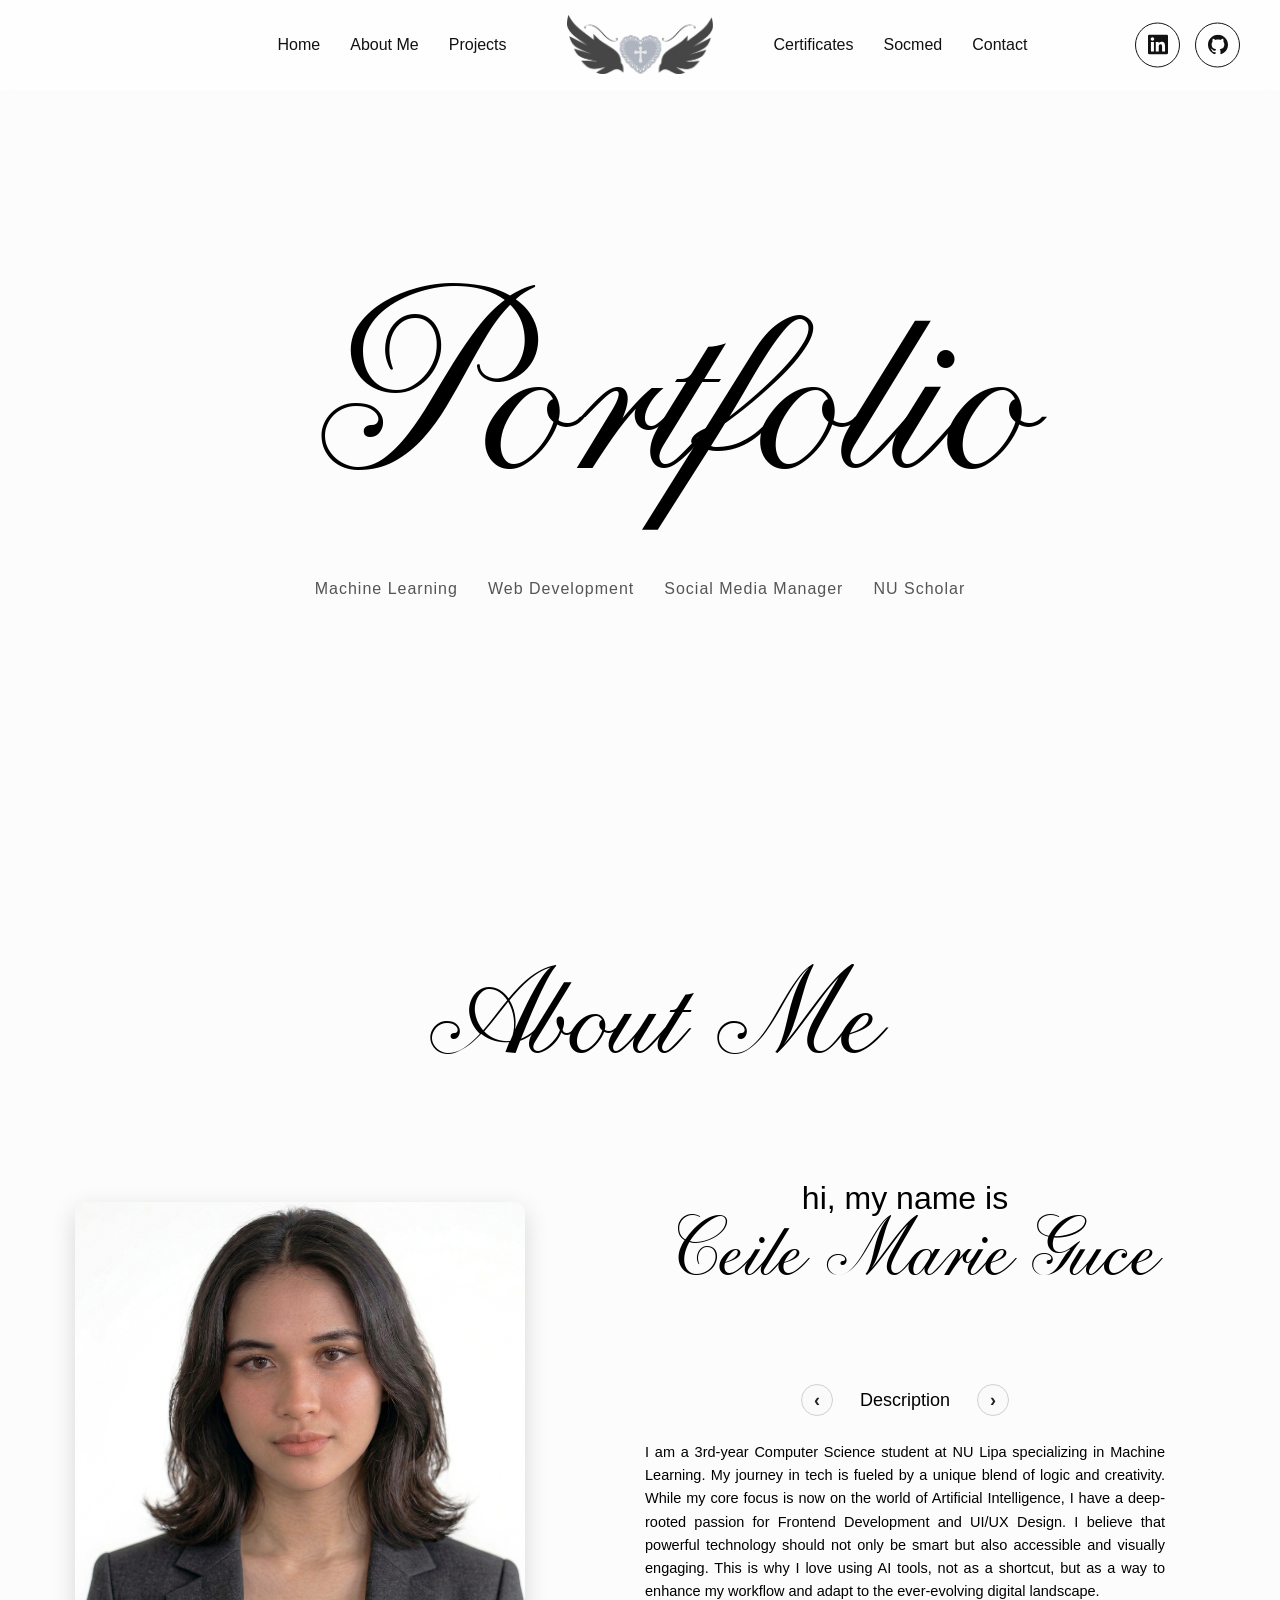
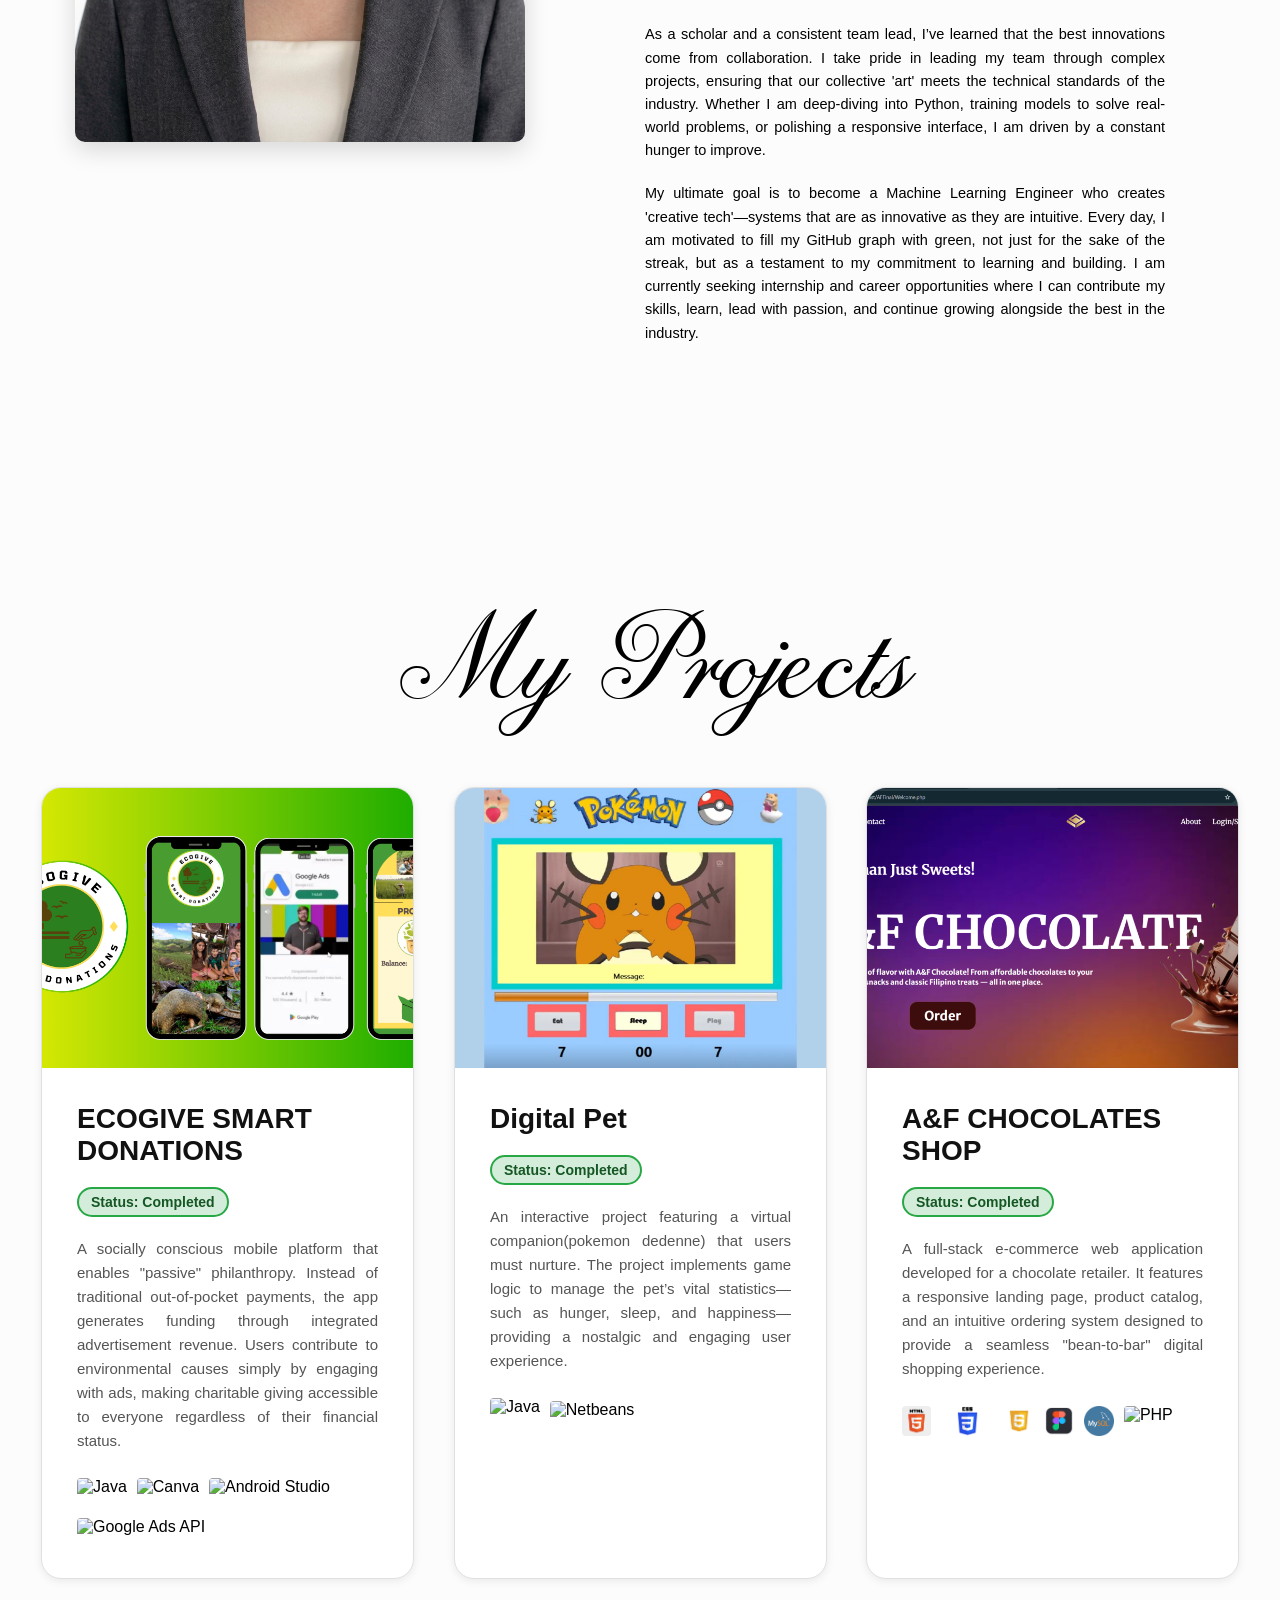
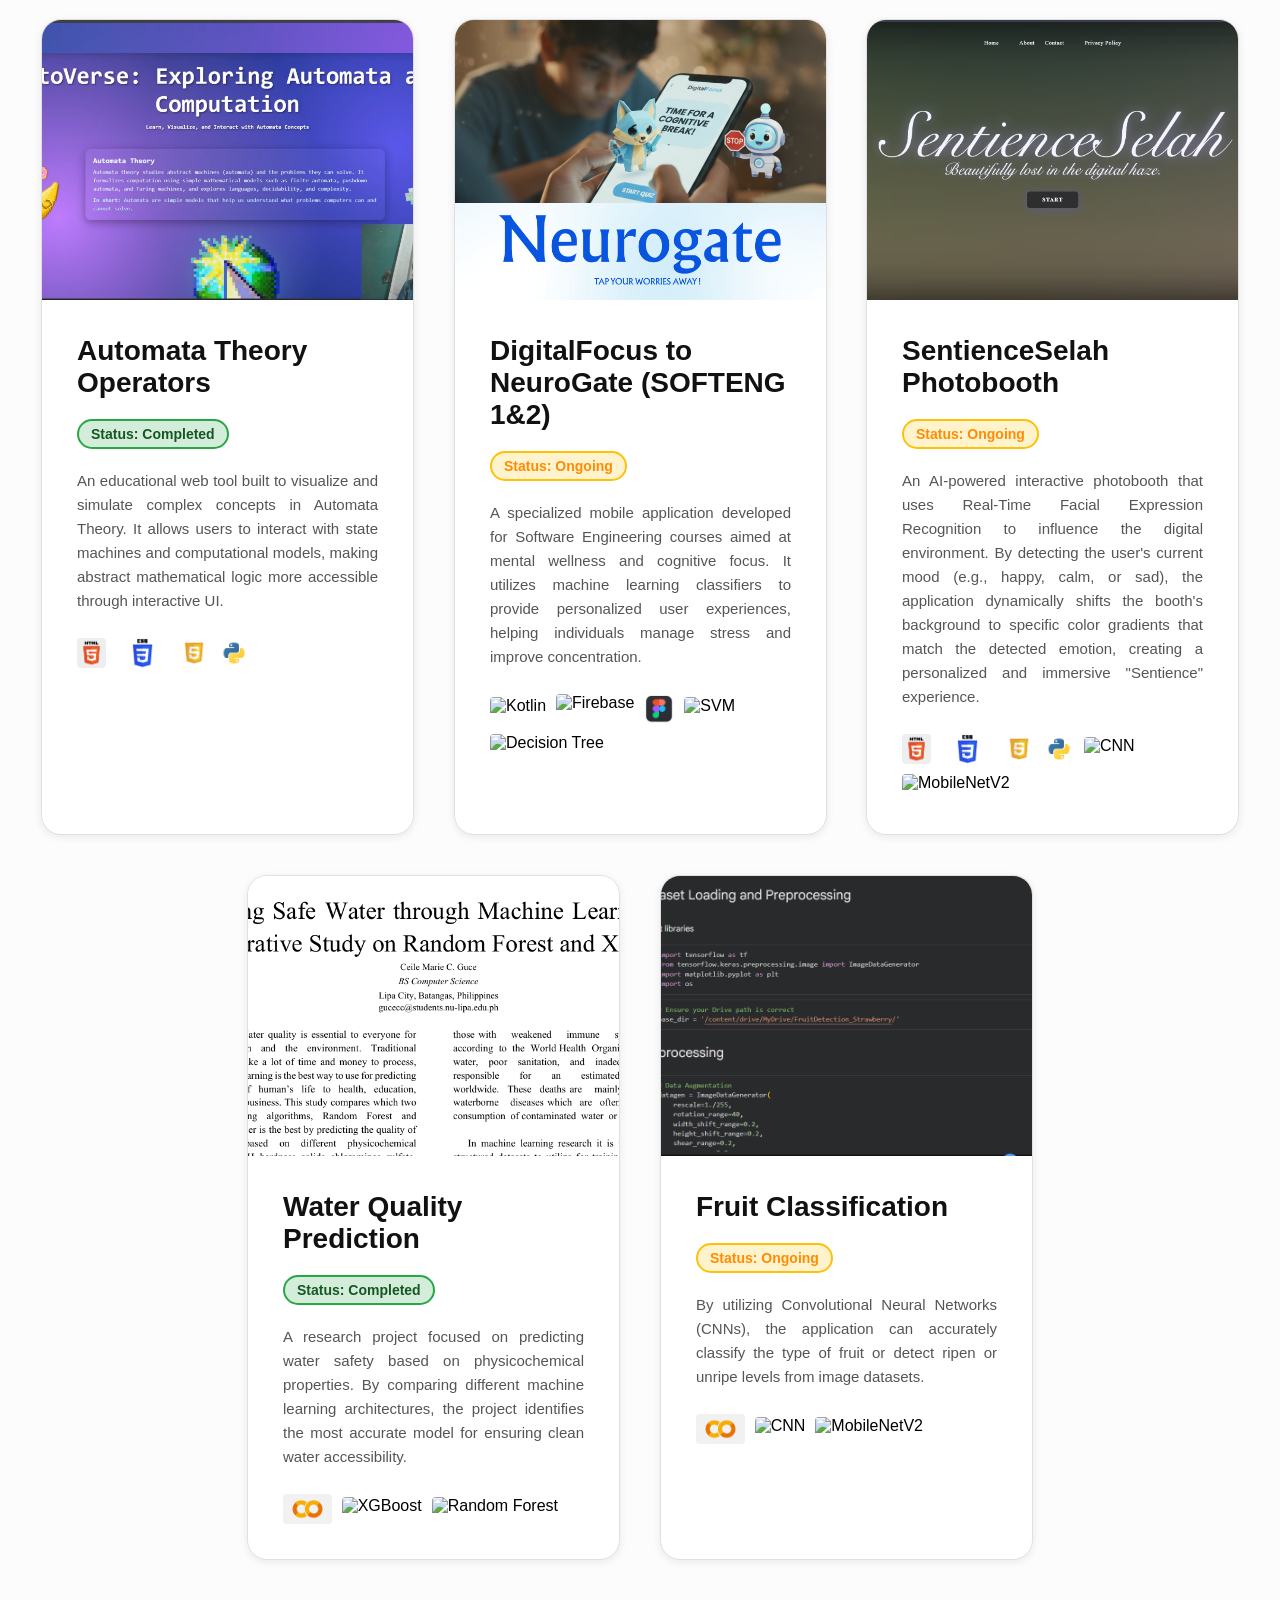
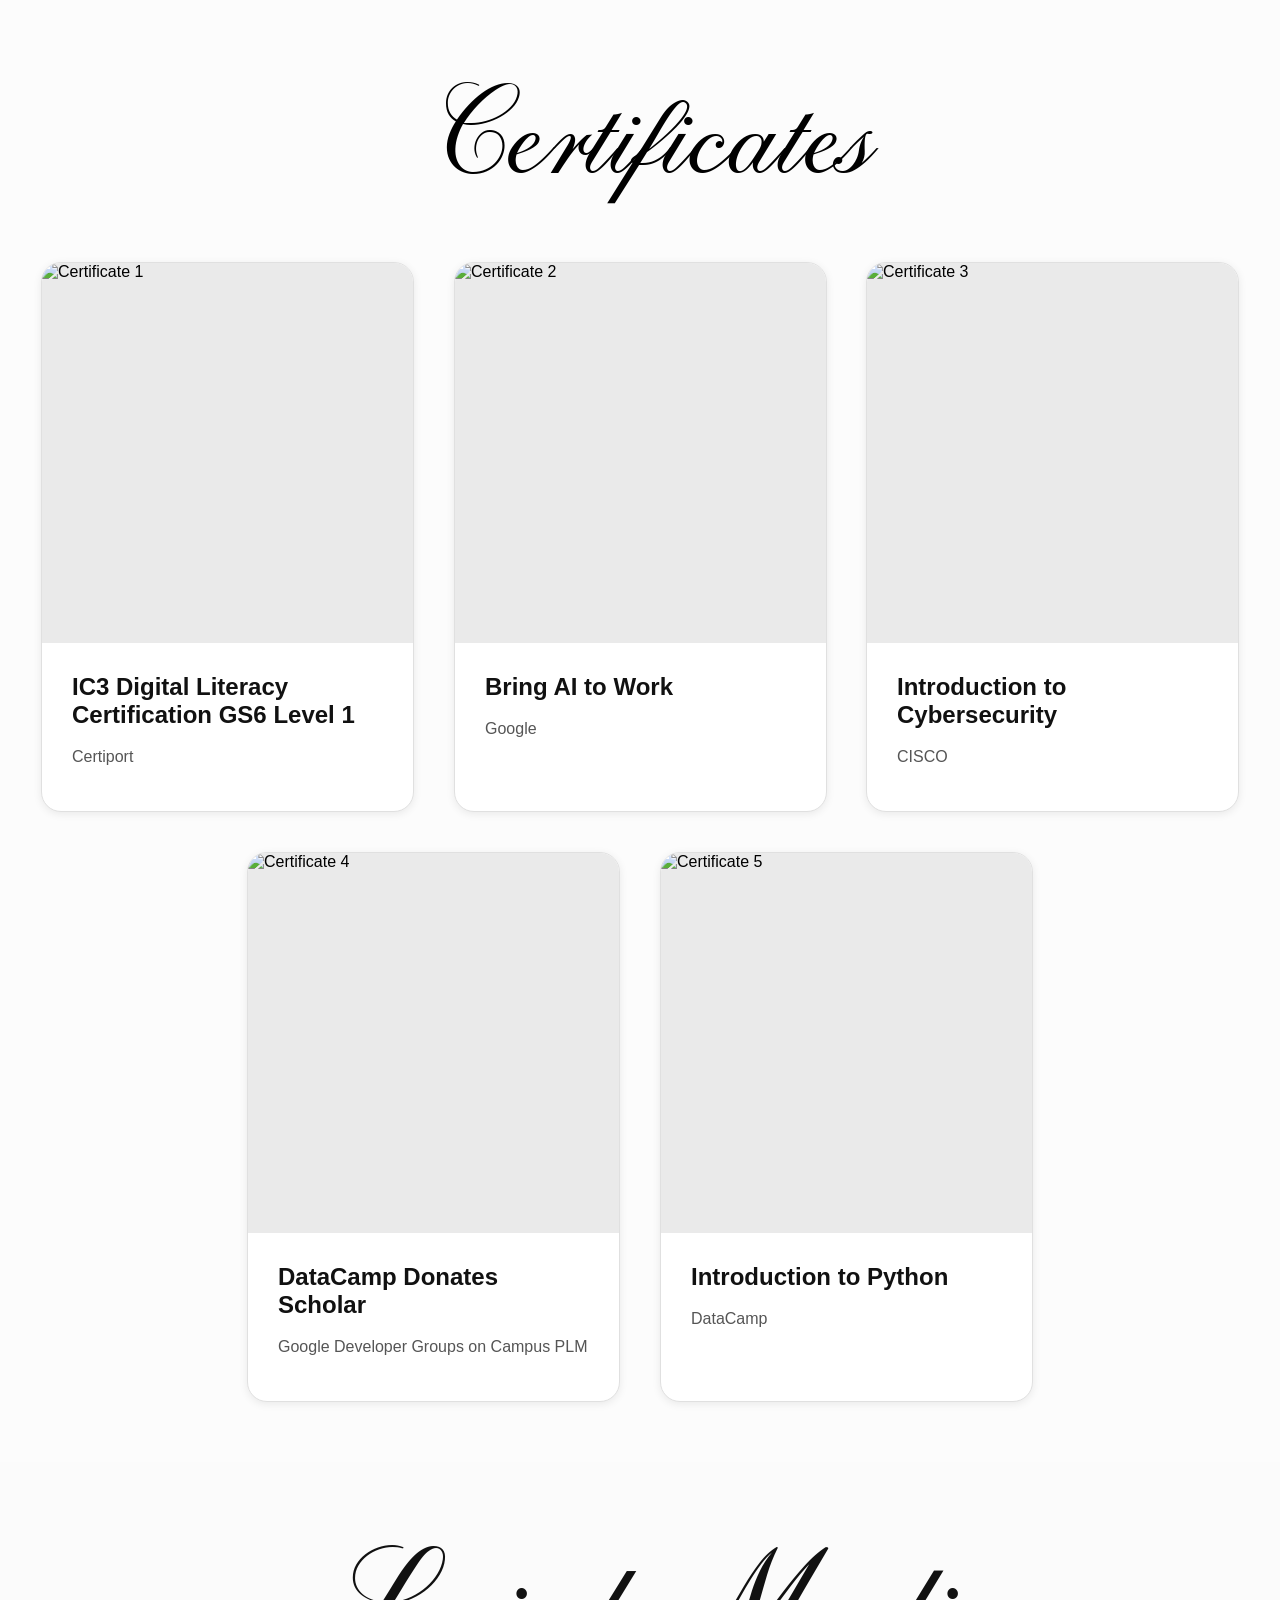
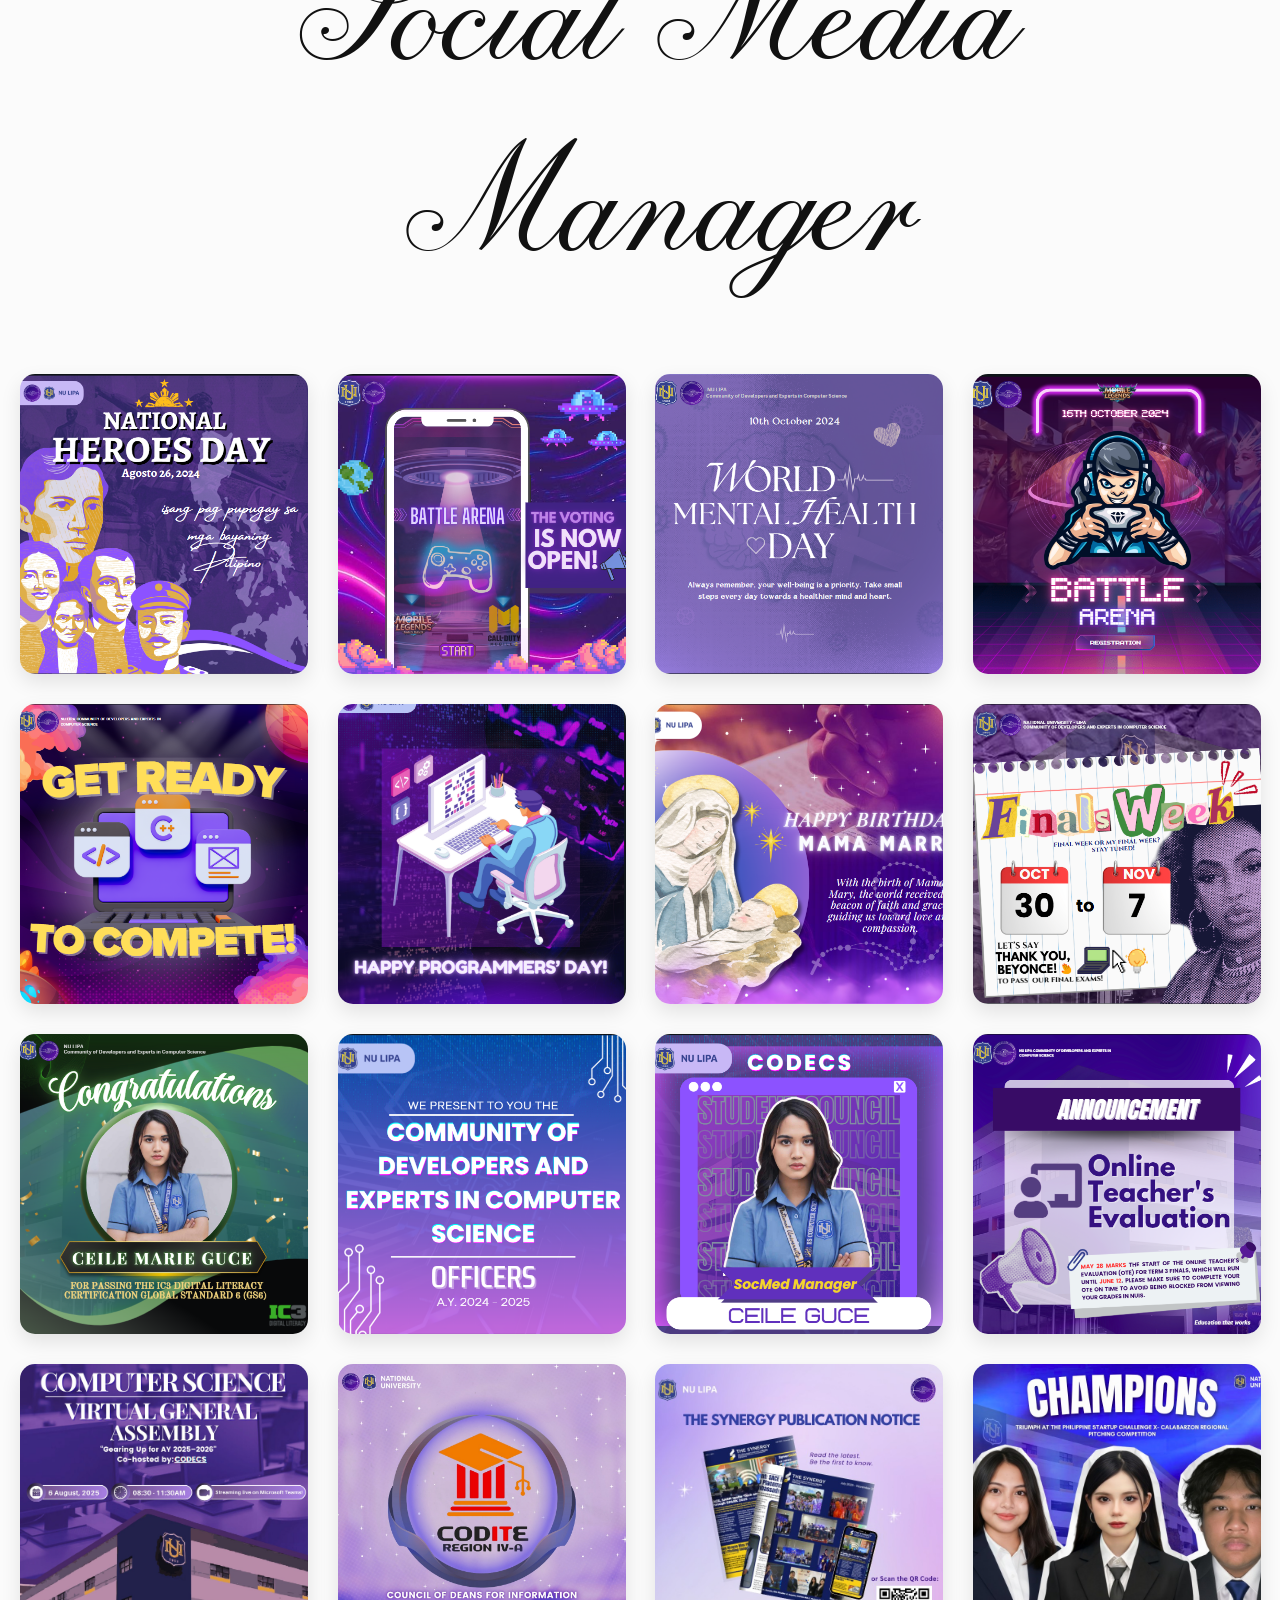
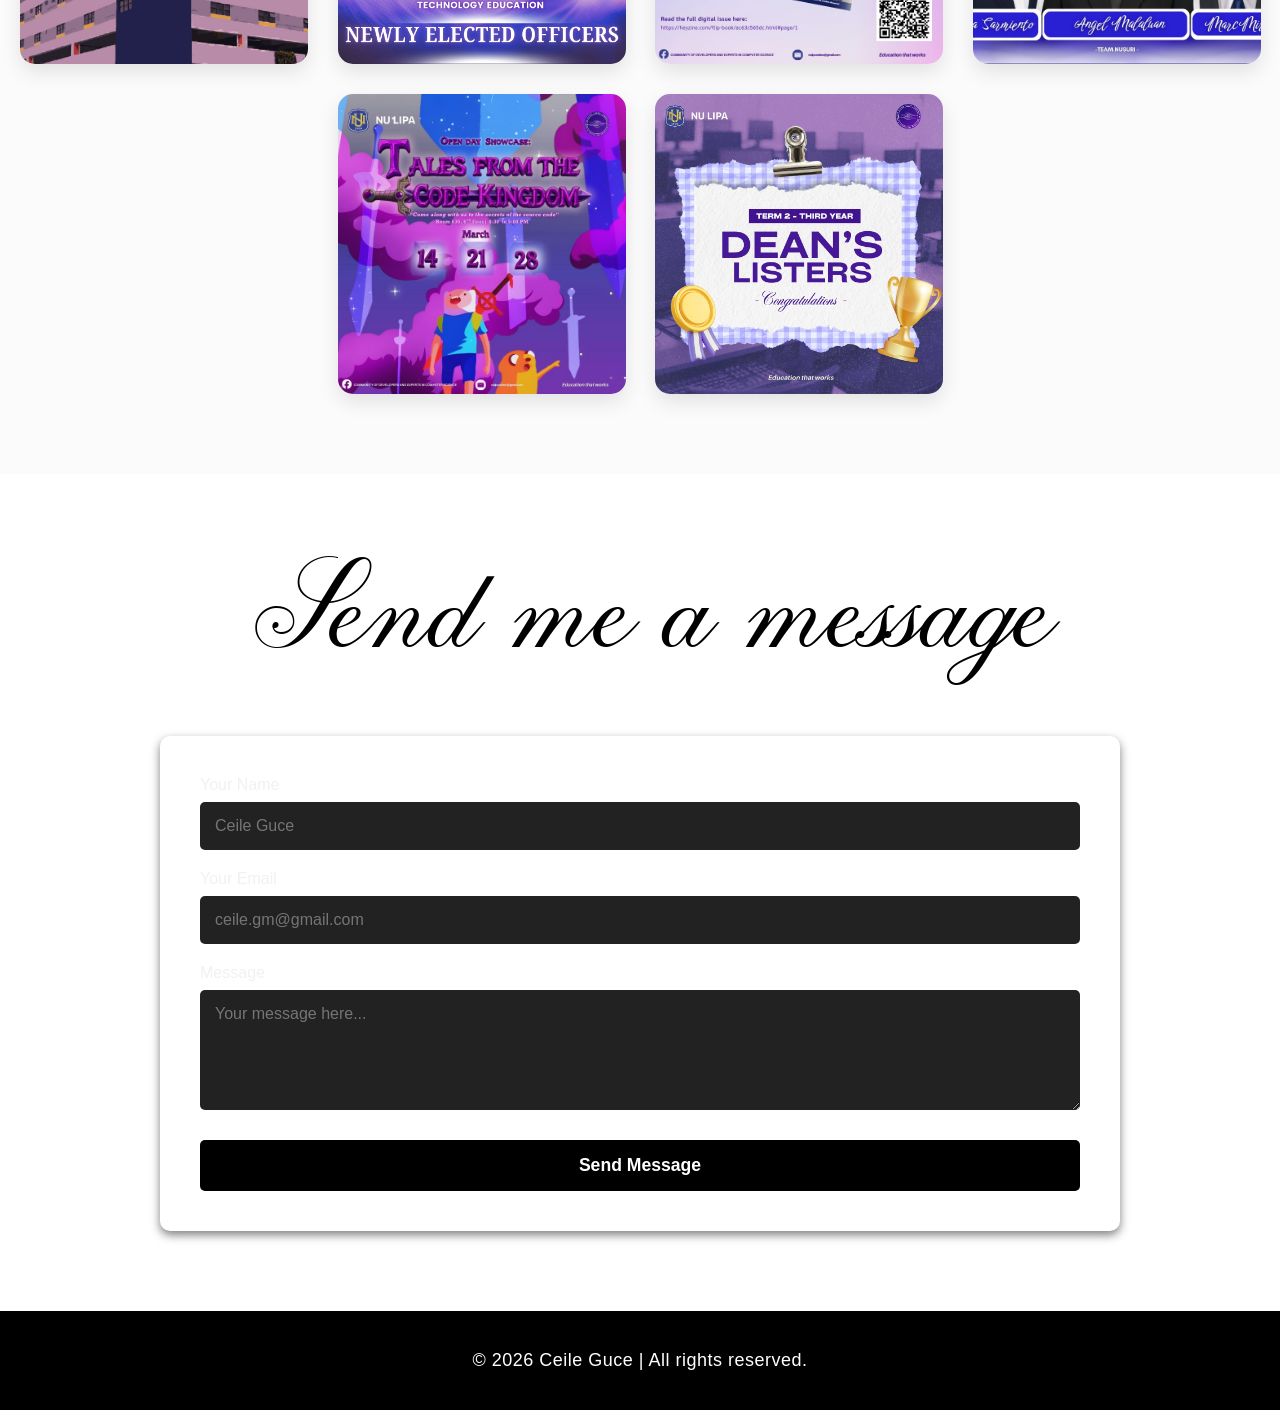
==== commit 151f3339: "adding favicon" ====
--- a/portfolio.html
+++ b/portfolio.html
@@ -4,6 +4,9 @@
   <meta charset="utf-8" />
   <meta name="viewport" content="width=device-width, initial-scale=1.0"/>
   <title>Ceile Guce | Portfolio</title>
+  <link rel="icon" type="image/png" href="images/icon.png" sizes="32x32">
+  <link rel="apple-touch-icon" href="images/icon.png">
+  <link rel="shortcut icon" href="images/icon.png" type="image/png">
   <link rel="stylesheet" href="styles.css?v=2">
   <script src="script.js"></script>
 </head>
@@ -11,6 +14,13 @@
 
 
 <header class="main-header">
+    <!-- Hamburger Menu Icon -->
+    <div class="hamburger" id="hamburger">
+        <span></span>
+        <span></span>
+        <span></span>
+    </div>
+
     <nav class="top-left-nav">
         <a href="#introduction" class="nav-link">Home</a>
         <a href="#about" class="nav-link">About Me</a>
--- a/styles.css
+++ b/styles.css
@@ -214,6 +214,66 @@
 
 .nav-link:hover {
   opacity: 0.6;
+}
+
+/* Hamburger Menu */
+.hamburger {
+  display: none;
+  flex-direction: column;
+  cursor: pointer;
+  gap: 6px;
+}
+
+.hamburger span {
+  width: 25px;
+  height: 3px;
+  background-color: #111;
+  transition: all 0.3s ease;
+  border-radius: 2px;
+}
+
+.hamburger.active span:nth-child(1) {
+  transform: rotate(45deg) translate(10px, 10px);
+}
+
+.hamburger.active span:nth-child(2) {
+  opacity: 0;
+}
+
+.hamburger.active span:nth-child(3) {
+  transform: rotate(-45deg) translate(7px, -7px);
+}
+
+/* Mobile Menu */
+.mobile-menu {
+  display: none;
+  position: fixed;
+  top: 70px;
+  left: 0;
+  right: 0;
+  background: rgba(255, 255, 255, 0.98);
+  flex-direction: column;
+  padding: 20px;
+  gap: 15px;
+  z-index: 999;
+  border-bottom: 1px solid #ddd;
+}
+
+.mobile-menu.active {
+  display: flex;
+}
+
+.mobile-menu .nav-link {
+  font-size: 16px;
+  padding: 10px;
+  text-align: center;
+  border-radius: 5px;
+  transition: background 0.2s ease;
+}
+
+.mobile-menu .nav-link:hover {
+  background: #f0f0f0;
+  opacity: 1;
 }
 
 /* Top Center Logo */
@@ -1119,27 +1179,23 @@
    ============================================ */
 
 /* Ultra Small Phones (320px - 374px) */
-@media (max-width: 374px) {
+@media (max-width: 480px) {
+    .hamburger {
+        display: flex;
+    }
+
+    .top-left-nav, .top-right-nav {
+        display: none;
+    }
+
     .main-header {
-        height: 80px;
+        height: 70px;
         padding: 0 15px;
-    }
-
-    .top-left-nav, .top-right-nav {
-        gap: 12px;
-        flex: 0.8;
-    }
-
-    .top-left-nav {
-        padding-right: 20px;
-    }
-
-    .top-right-nav {
-        padding-left: 20px;
-    }
-
-    .nav-link {
-        font-size: 12px;
+        justify-content: flex-start;
+    }
+
+    .top-center-logo {
+        display: none;
     }
 
     .logo-img {
@@ -1162,18 +1218,35 @@
     }
 
     h1.title, .title {
-        font-size: 100px;
+        font-size: 70px;
         padding: 10px 0;
     }
 
     h2.boutme, .boutme, h1.certs-intro, .certs-intro, h2.prj {
-        font-size: 60px;
+        font-size: 50px;
         margin: 0 0 20px 0;
     }
 
     .about-content {
-        gap: 20px;
+        gap: 15px;
         padding: 20px 15px;
+    }
+
+    .introc {
+        padding-top: 90px;
+    }
+
+    .intro-container {
+        padding: 0 10px;
+    }
+
+    .credits-container {
+        gap: 15px;
+        padding: 0 10px;
+    }
+
+    .credit-item {
+        font-size: 12px;
     }
 
     .profile-photo {
@@ -1269,142 +1342,6 @@
 
     .footer p {
         font-size: 12px;
-    }
-}
-
-/* Small Phones (375px - 480px) */
-@media (min-width: 375px) and (max-width: 480px) {
-    .main-header {
-        height: 85px;
-        padding: 0 20px;
-    }
-
-    .top-left-nav, .top-right-nav {
-        gap: 15px;
-    }
-
-    .top-left-nav {
-        padding-right: 30px;
-    }
-
-    .top-right-nav {
-        padding-left: 30px;
-    }
-
-    .nav-link {
-        font-size: 13px;
-        font-weight: 400;
-    }
-
-    .logo-img {
-        height: 50px;
-    }
-
-    .social-icons {
-        right: 20px;
-        gap: 10px;
-    }
-
-    .social-circle {
-        width: 38px;
-        height: 38px;
-    }
-
-    .social-circle svg {
-        width: 18px;
-        height: 18px;
-    }
-
-    h1.title, .title {
-        font-size: 120px;
-        padding: 15px 0;
-    }
-
-    h2.boutme, .boutme, h1.certs-intro, .certs-intro, h2.prj {
-        font-size: 70px;
-        margin: 0 0 25px 0;
-    }
-
-    .about-content {
-        gap: 30px;
-        padding: 25px 20px;
-    }
-
-    .profile-photo {
-        width: 240px;
-        height: 290px;
-    }
-
-    .name-intro p {
-        font-size: 22px;
-    }
-
-    .name {
-        font-size: 45px;
-    }
-
-    .dynamic-content p {
-        font-size: 13px;
-    }
-
-    .projects-grid, .certs-grid {
-        gap: 25px;
-        padding: 0 15px;
-    }
-
-    .project-card, .cert-card {
-        width: 100%;
-        min-width: auto;
-        min-height: auto;
-    }
-
-    .project-details, .cert-details {
-        padding: 22px;
-    }
-
-    .project-title, .cert-title {
-        font-size: 20px;
-    }
-
-    .project-image-container {
-        height: 220px;
-    }
-
-    .cert-image-container {
-        height: 270px;
-    }
-
-    .compact-info {
-        padding: 20px;
-    }
-
-    h1.socmed-intro {
-        font-size: 90px;
-        margin: 0 0 35px 0;
-    }
-
-    .socmed-container {
-        padding: 50px 20px;
-    }
-
-    .socmed-card {
-        height: 270px;
-    }
-
-    .contact-container {
-        padding: 50px 20px;
-    }
-
-    .contact-form {
-        padding: 25px;
-    }
-
-    .footer {
-        padding: 30px 20px;
-    }
-
-    .footer p {
-        font-size: 14px;
     }
 }
 
